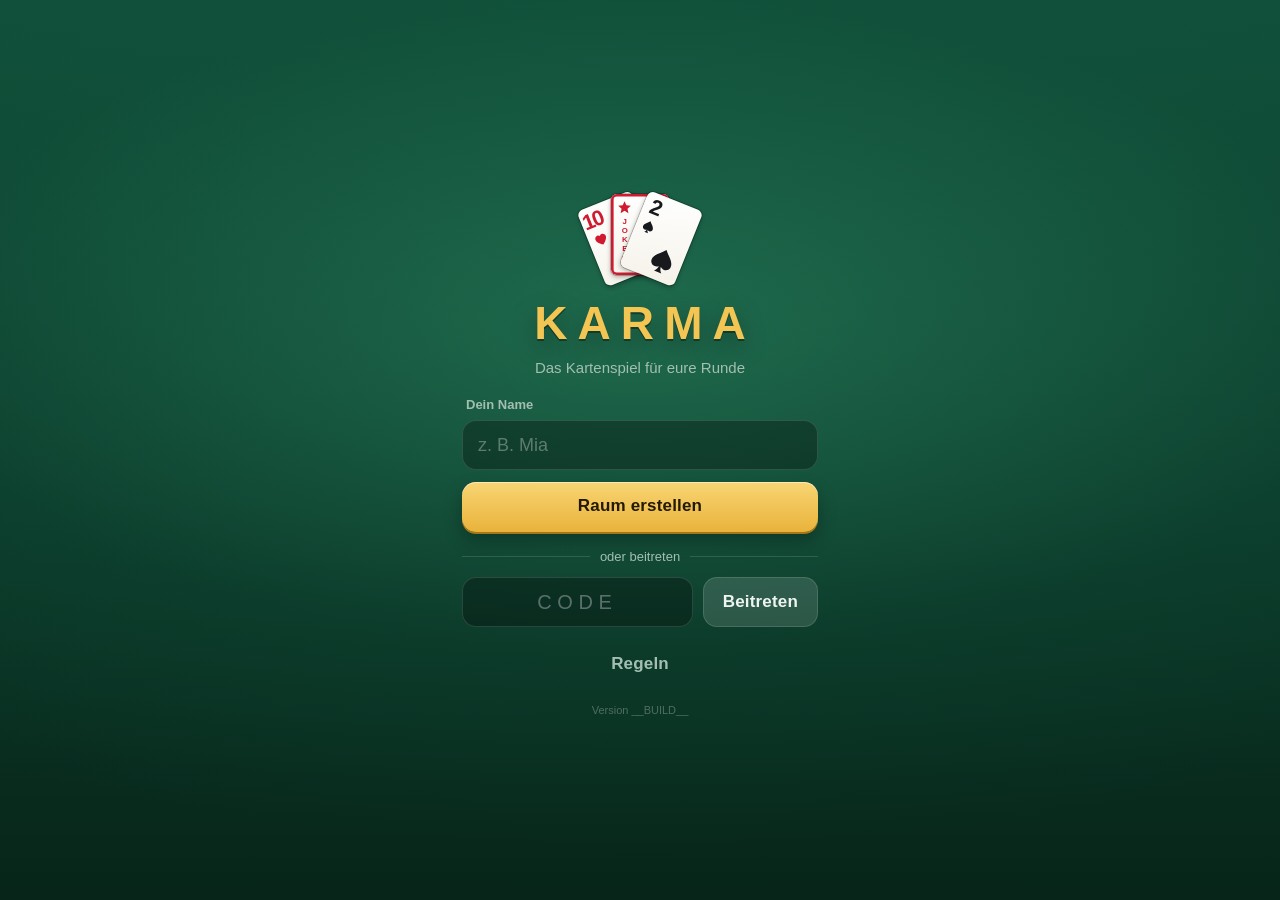
==== src/index.html @ 0ec614b5 "Teil 2: Gefängnis-Designs, flüssigere Animationen, Töne - Vier Designs: Normal, Stahl, Patio, Nacht." ====
<!doctype html>
<html lang="de">
<head>
<meta charset="utf-8">
<meta name="viewport" content="width=device-width, initial-scale=1, maximum-scale=1, user-scalable=no, viewport-fit=cover">
<meta name="apple-mobile-web-app-capable" content="yes">
<meta name="mobile-web-app-capable" content="yes">
<meta name="apple-mobile-web-app-status-bar-style" content="black-translucent">
<meta name="apple-mobile-web-app-title" content="Karma">
<meta name="theme-color" content="#0a2c20">
<meta name="format-detection" content="telephone=no">
<meta name="robots" content="noindex, nofollow">
<title>Karma</title>
<link rel="icon" href="data:image/svg+xml,%3Csvg xmlns='http://www.w3.org/2000/svg' viewBox='0 0 64 64'%3E%3Crect width='64' height='64' rx='14' fill='%23114a35'/%3E%3Ctext x='32' y='45' font-size='38' text-anchor='middle' fill='%23f3c552' font-family='sans-serif' font-weight='700'%3EK%3C/text%3E%3C/svg%3E">
<link rel="stylesheet" href="style.css">
</head>
<body data-screen="start">

<svg class="sprite" aria-hidden="true" focusable="false">
  <symbol id="s-H" viewBox="0 0 24 24"><path fill="currentColor" d="M12 21.2S3.2 15.6 3.2 9.7c0-3.1 2.4-5.4 5.1-5.4 1.6 0 2.9.8 3.7 2.1.8-1.3 2.1-2.1 3.7-2.1 2.7 0 5.1 2.3 5.1 5.4 0 5.9-8.8 11.5-8.8 11.5z"/></symbol>
  <symbol id="s-D" viewBox="0 0 24 24"><path fill="currentColor" d="M12 2.2 19.6 12 12 21.8 4.4 12z"/></symbol>
  <symbol id="s-S" viewBox="0 0 24 24"><path fill="currentColor" d="M12 2.4c2.7 3.7 8.2 6.7 8.2 11.3 0 2.5-1.9 4.2-4.2 4.2-1.3 0-2.4-.5-3.2-1.4.2 2 .9 3.6 2.3 4.9H8.9c1.4-1.3 2.1-2.9 2.3-4.9-.8.9-1.9 1.4-3.2 1.4-2.3 0-4.2-1.7-4.2-4.2C3.8 9.1 9.3 6.1 12 2.4z"/></symbol>
  <symbol id="s-C" viewBox="0 0 24 24"><g fill="currentColor"><circle cx="12" cy="7" r="4.3"/><circle cx="6.7" cy="13.7" r="4.3"/><circle cx="17.3" cy="13.7" r="4.3"/><path d="M12 10.5c.1 5-.6 8.3-3 10.9h6c-2.4-2.6-3.1-5.9-3-10.9z"/></g></symbol>
  <symbol id="s-J" viewBox="0 0 24 24"><path fill="currentColor" d="M12 1.8l2.9 6.6 7.2.7-5.4 4.8 1.6 7L12 17.2l-6.3 3.7 1.6-7-5.4-4.8 7.2-.7z"/></symbol>
  <!-- Karten-Design „Stift“: mit dem Kugelschreiber gezeichnet (Umriss und Schraffur) -->
  <clipPath id="pc-H"><path d="M12.2 20.8C8.6 17.9 3.4 14.2 3.3 9.4C3.3 6.5 5.5 4.3 8.1 4.5C9.9 4.6 11.2 5.6 12.1 7.2C12.9 5.5 14.3 4.5 16.2 4.6C18.9 4.8 20.8 7.1 20.6 9.9C20.2 14.6 15.3 18.2 12.2 20.8Z"/></clipPath>
  <symbol id="p-H" viewBox="0 0 24 24"><g fill="none" stroke="currentColor" stroke-linecap="round" stroke-linejoin="round"><g clip-path="url(#pc-H)" stroke-width="1"><path d="M0 3L3 0M0 6L6 0M0 9L9 0M0 12L12 0M0 15L15 0M0 18L18 0M0 21L21 0M0 24L24 0M0 27L27 0M0 30L30 0M0 33L33 0M0 36L36 0M0 39L39 0M0 42L42 0M0 45L45 0"/></g><path stroke-width="1.7" d="M12.2 20.8C8.6 17.9 3.4 14.2 3.3 9.4C3.3 6.5 5.5 4.3 8.1 4.5C9.9 4.6 11.2 5.6 12.1 7.2C12.9 5.5 14.3 4.5 16.2 4.6C18.9 4.8 20.8 7.1 20.6 9.9C20.2 14.6 15.3 18.2 12.2 20.8Z"/></g></symbol>
  <clipPath id="pc-D"><path d="M12.2 2.6L19.5 11.8L11.9 21.6L4.6 12.2Z"/></clipPath>
  <symbol id="p-D" viewBox="0 0 24 24"><g fill="none" stroke="currentColor" stroke-linecap="round" stroke-linejoin="round"><g clip-path="url(#pc-D)" stroke-width="1"><path d="M0 3L3 0M0 6L6 0M0 9L9 0M0 12L12 0M0 15L15 0M0 18L18 0M0 21L21 0M0 24L24 0M0 27L27 0M0 30L30 0M0 33L33 0M0 36L36 0M0 39L39 0M0 42L42 0M0 45L45 0"/></g><path stroke-width="1.7" d="M12.2 2.6L19.5 11.8L11.9 21.6L4.6 12.2Z"/></g></symbol>
  <clipPath id="pc-S"><path d="M12 2.8C9.6 6.6 4 9 4 13.6C4 16 5.8 17.7 8 17.6C9.5 17.5 10.6 16.8 11.4 15.6C11.3 17.9 10.6 19.8 9.2 21.3H15C13.5 19.9 12.8 18 12.7 15.7C13.5 16.9 14.7 17.6 16.2 17.6C18.4 17.6 20.1 15.9 20 13.5C19.9 9 14.5 6.5 12 2.8Z"/></clipPath>
  <symbol id="p-S" viewBox="0 0 24 24"><g fill="none" stroke="currentColor" stroke-linecap="round" stroke-linejoin="round"><g clip-path="url(#pc-S)" stroke-width="1.5"><path d="M0 3L3 0M0 6L6 0M0 9L9 0M0 12L12 0M0 15L15 0M0 18L18 0M0 21L21 0M0 24L24 0M0 27L27 0M0 30L30 0M0 33L33 0M0 36L36 0M0 39L39 0M0 42L42 0M0 45L45 0"/><path d="M-21 0L3 24M-18 0L6 24M-15 0L9 24M-12 0L12 24M-9 0L15 24M-6 0L18 24M-3 0L21 24M0 0L24 24M3 0L27 24M6 0L30 24M9 0L33 24M12 0L36 24M15 0L39 24M18 0L42 24M21 0L45 24"/></g><path stroke-width="1.7" d="M12 2.8C9.6 6.6 4 9 4 13.6C4 16 5.8 17.7 8 17.6C9.5 17.5 10.6 16.8 11.4 15.6C11.3 17.9 10.6 19.8 9.2 21.3H15C13.5 19.9 12.8 18 12.7 15.7C13.5 16.9 14.7 17.6 16.2 17.6C18.4 17.6 20.1 15.9 20 13.5C19.9 9 14.5 6.5 12 2.8Z"/></g></symbol>
  <clipPath id="pc-C"><path d="M12 3.1a4.1 4.1 0 1 0 .1 0ZM6.9 9.7a4.1 4.1 0 1 0 .1 0ZM17.2 9.8a4.1 4.1 0 1 0 .1 0ZM11.5 12.5C11.6 16.4 10.9 19.3 9.2 21.4H15C13.2 19.2 12.5 16.5 12.6 12.5Z"/></clipPath>
  <symbol id="p-C" viewBox="0 0 24 24"><g fill="none" stroke="currentColor" stroke-linecap="round" stroke-linejoin="round"><g clip-path="url(#pc-C)" stroke-width="1.5"><path d="M0 3L3 0M0 6L6 0M0 9L9 0M0 12L12 0M0 15L15 0M0 18L18 0M0 21L21 0M0 24L24 0M0 27L27 0M0 30L30 0M0 33L33 0M0 36L36 0M0 39L39 0M0 42L42 0M0 45L45 0"/><path d="M-21 0L3 24M-18 0L6 24M-15 0L9 24M-12 0L12 24M-9 0L15 24M-6 0L18 24M-3 0L21 24M0 0L24 24M3 0L27 24M6 0L30 24M9 0L33 24M12 0L36 24M15 0L39 24M18 0L42 24M21 0L45 24"/></g><path stroke-width="1.7" d="M12 3.1a4.1 4.1 0 1 0 .1 0ZM6.9 9.7a4.1 4.1 0 1 0 .1 0ZM17.2 9.8a4.1 4.1 0 1 0 .1 0ZM11.5 12.5C11.6 16.4 10.9 19.3 9.2 21.4H15C13.2 19.2 12.5 16.5 12.6 12.5Z"/></g></symbol>
  <clipPath id="pc-J"><path d="M12 1.8l2.9 6.6 7.2.7-5.4 4.8 1.6 7L12 17.2l-6.3 3.7 1.6-7-5.4-4.8 7.2-.7z"/></clipPath>
  <symbol id="p-J" viewBox="0 0 24 24"><g fill="none" stroke="currentColor" stroke-linecap="round" stroke-linejoin="round"><g clip-path="url(#pc-J)" stroke-width="1.5"><path d="M0 3L3 0M0 6L6 0M0 9L9 0M0 12L12 0M0 15L15 0M0 18L18 0M0 21L21 0M0 24L24 0M0 27L27 0M0 30L30 0M0 33L33 0M0 36L36 0M0 39L39 0M0 42L42 0M0 45L45 0"/><path d="M-21 0L3 24M-18 0L6 24M-15 0L9 24M-12 0L12 24M-9 0L15 24M-6 0L18 24M-3 0L21 24M0 0L24 24M3 0L27 24M6 0L30 24M9 0L33 24M12 0L36 24M15 0L39 24M18 0L42 24M21 0L45 24"/></g><path stroke-width="1.7" d="M12 1.8l2.9 6.6 7.2.7-5.4 4.8 1.6 7L12 17.2l-6.3 3.7 1.6-7-5.4-4.8 7.2-.7z"/></g></symbol>
  <symbol id="i-menu" viewBox="0 0 24 24"><path fill="none" stroke="currentColor" stroke-width="2.2" stroke-linecap="round" d="M4 7h16M4 12h16M4 17h16"/></symbol>
  <symbol id="i-x" viewBox="0 0 24 24"><path fill="none" stroke="currentColor" stroke-width="2.2" stroke-linecap="round" d="M6 6l12 12M18 6L6 18"/></symbol>
  <symbol id="i-flag" viewBox="0 0 24 24"><path fill="none" stroke="currentColor" stroke-width="2" stroke-linecap="round" stroke-linejoin="round" d="M6 21V4M6 5h11.5l-2.6 4 2.6 4H6"/></symbol>
  <symbol id="i-check" viewBox="0 0 24 24"><path fill="none" stroke="currentColor" stroke-width="2.6" stroke-linecap="round" stroke-linejoin="round" d="M5 12.5l4.5 4.5L19 7.5"/></symbol>
</svg>

<div id="app">

  <!-- ===== Start ===== -->
  <section id="start" class="screen scrolly">
    <div class="start-inner">
      <div class="logo-fan" id="logoFan" aria-hidden="true"></div>
      <h1 class="logo">KARMA</h1>
      <p class="tagline">Das Kartenspiel für eure Runde</p>
      <p class="origin">Erfunden hinter Gittern. Gespielt mit dem, was da war.</p>

      <label class="field">
        <span>Dein Name</span>
        <input id="inName" type="text" maxlength="14" autocomplete="off" autocapitalize="words" autocorrect="off" spellcheck="false" enterkeyhint="done" placeholder="z. B. Mia">
      </label>

      <div id="startErr" class="alert" hidden></div>

      <button id="btnResume" class="btn" hidden>Letztes Spiel fortsetzen</button>
      <button id="btnCreate" class="btn">Raum erstellen</button>

      <div class="or"><span>oder beitreten</span></div>

      <div class="join-row">
        <input id="inCode" class="code-in" type="text" autocomplete="off" autocapitalize="characters" autocorrect="off" spellcheck="false" enterkeyhint="go" placeholder="CODE" aria-label="Raumcode">
        <button id="btnJoin" class="btn sec">Beitreten</button>
      </div>

      <button id="btnRules" class="btn ghost" data-act="rules">Regeln</button>
      <div class="build">Version __BUILD__</div>
    </div>
  </section>

  <!-- ===== Verbinden / Fehler ===== -->
  <section id="connect" class="screen">
    <div class="con-box">
      <div id="conSpin" class="spinner" aria-hidden="true"></div>
      <h2 id="conTitle">Verbinde …</h2>
      <p id="conMsg"></p>
      <button id="btnConBack" class="btn sec">Zur Startseite</button>
    </div>
  </section>

  <!-- ===== Lobby ===== -->
  <section id="lobby" class="screen">
    <header class="topbar">
      <button class="icon-btn" data-act="menu" aria-label="Menü"><svg viewBox="0 0 24 24"><use href="#i-menu"/></svg></button>
      <div class="tb-title">Lobby</div>
      <span class="tb-side"></span>
    </header>
    <div class="lobby-body scrolly">
      <div class="code-card">
        <div id="codeLabel" class="code-label">Raumcode</div>
        <div id="lobbyCode" class="code-big">–</div>
        <button id="btnShare" class="btn sec small" data-act="share">Link teilen</button>
      </div>
      <p id="lobbyHint" class="hint"></p>
      <div id="lobbyList" class="plist"></div>
      <button id="btnAddBot" class="btn sec host-only">Bot hinzufügen</button>
    </div>
    <footer class="foot">
      <button id="btnStart" class="btn host-only">Spiel starten</button>
      <div id="lobbyWait" class="wait guest-only">Warte auf den Host …</div>
    </footer>
  </section>

  <!-- ===== Tauschphase ===== -->
  <section id="swap" class="screen">
    <header class="topbar">
      <button class="icon-btn" data-act="menu" aria-label="Menü"><svg viewBox="0 0 24 24"><use href="#i-menu"/></svg></button>
      <div class="tb-title">Karten tauschen</div>
      <span class="tb-side"></span>
    </header>
    <div class="swap-body">
      <p id="swHint" class="hint"></p>
      <div class="sw-label">Deine offenen Karten</div>
      <div id="swUp" class="sw-row"></div>
      <div class="sw-label">Deine Handkarten</div>
      <div id="swHand" class="sw-row"></div>
      <div id="swReady" class="chips"></div>
      <div id="swStart" class="sw-start"></div>
      <div id="swClock" class="sw-clock" aria-live="off"></div>
    </div>
    <footer class="foot row">
      <button id="btnUndo" class="btn sec">Rückgängig</button>
      <button id="btnReady" class="btn">Bereit</button>
    </footer>
  </section>

  <!-- ===== Spiel ===== -->
  <section id="game" class="screen">
    <header class="topbar g-top">
      <button class="icon-btn" data-act="menu" aria-label="Menü"><svg viewBox="0 0 24 24"><use href="#i-menu"/></svg></button>
      <div id="turn" class="tbar"><span id="turnText" aria-live="polite"></span><b id="turnSec" class="tsec" aria-hidden="true" hidden></b><i id="turnBar" class="tfill" hidden></i></div>
      <span id="gCode" class="tb-side"></span>
    </header>

    <div id="table" class="table">
      <div id="oppTop" class="opp-top"></div>
      <div id="mid" class="mid">
        <div id="oppL" class="opp-side l"></div>
        <div id="center" class="center">
          <svg id="ring" class="ring" viewBox="0 0 100 110" aria-hidden="true">
            <ellipse cx="50" cy="55" rx="45" ry="50" fill="none" stroke="currentColor" stroke-width="1.4" stroke-dasharray="2.5 5"/>
            <path fill="currentColor" d="M45 -1 56 5 45 11z"/>
            <path fill="currentColor" d="M55 99 44 105 55 111z"/>
          </svg>
          <div id="stock" class="stock empty" role="img" aria-label="Nachziehstapel">
            <span id="stockCards" class="stock-cards"></span>
            <span id="stockCount" class="stock-count"></span>
          </div>
          <button id="pileTap" class="pile-tap" aria-label="Ablagestapel">
            <span id="burnGlow" class="burn-glow" aria-hidden="true"></span>
            <span id="pile" class="pile"></span>
            <span id="pileCount" class="pile-count"></span>
          </button>
        </div>
        <div id="oppR" class="opp-side r"></div>
      </div>
      <div class="req-row">
        <div id="req" class="chip"></div>
        <div id="tinfo" class="tinfo"></div>
      </div>
      <div id="gToast" class="g-toast" aria-live="polite"></div>
      <div id="won" class="won">
        <div class="won-box" role="status">
          <svg class="won-star" viewBox="0 0 24 24" aria-hidden="true"><use href="#s-J"/></svg>
          <h2 id="wonTitle"></h2>
          <p id="wonText"></p>
          <div class="won-btns">
            <button id="btnWonRematch" class="btn sec small host-only">Neue Runde</button>
            <button id="btnWonClose" class="btn small">Weiter</button>
          </div>
        </div>
      </div>
    </div>

    <div id="mine" class="mine">
      <button id="btnGiveUp" class="give-up" hidden><svg viewBox="0 0 24 24" aria-hidden="true"><use href="#i-flag"/></svg><span>Aufgeben</span></button>
      <div id="myTable" class="my-table"></div>
      <div class="hand-wrap">
        <div id="handInfo" class="hand-info" hidden></div>
        <div id="handScroll" class="hand-scroll scrollx"><div id="hand" class="hand"></div></div>
      </div>
      <div id="actions" class="actions">
        <div id="actHint" class="act-hint"></div>
        <button id="btnPickup" class="btn sec" hidden>Stapel aufnehmen</button>
        <button id="btnPlay" class="btn" hidden>Legen</button>
      </div>
      <div id="donePanel" class="done-panel">
        <div id="doneTitle" class="done-title"></div>
        <div id="doneText" class="done-text"></div>
        <button id="btnDoneRematch" class="btn small host-only">Neue Runde</button>
      </div>
    </div>
    <div id="cwProbe" class="cw-probe" aria-hidden="true"></div>

    <div id="over" class="over">
      <div class="over-box scrolly">
        <svg id="overStar" class="over-star" viewBox="0 0 24 24" aria-hidden="true"><use href="#s-J"/></svg>
        <h2 id="overTitle"></h2>
        <p id="overNote" class="over-note" hidden></p>
        <div id="overList" class="over-list"></div>
        <div class="over-btns host-only">
          <button id="btnRematch" class="btn">Neue Runde</button>
          <button id="btnToLobby" class="btn sec">Zur Lobby</button>
        </div>
        <div class="wait guest-only">Warte auf den Host …</div>
      </div>
    </div>
  </section>

  <div id="net" class="net-banner" role="status"></div>

  <!-- ===== Regeln ===== -->
  <div id="sheetRules" class="sheet-wrap" data-sheet>
    <div class="sheet scrolly" role="dialog" aria-label="Regeln">
      <div class="sheet-head"><h2>Regeln</h2><button class="icon-btn" data-act="close" aria-label="Schließen"><svg viewBox="0 0 24 24"><use href="#i-x"/></svg></button></div>
      <div class="rules-text">
        <h3>Ziel</h3>
        <p>Werde als Erster alle deine Karten los: Handkarten, offene und verdeckte Karten. Die anderen spielen weiter um die Plätze 2, 3, 4 … Wer zuletzt noch Karten hat, hat verloren. Für 2 bis 6 Spieler, mit 52 Karten und 2 Jokern.</p>

        <h3>Vorbereitung</h3>
        <p>Jeder bekommt 9 Karten: <b>3 verdeckte</b>, darauf <b>3 offene</b> und <b>3 Handkarten</b>. Alle übrigen Karten bilden den Nachziehstapel.</p>
        <p>Vor dem Start darfst du <b>genau eine</b> Handkarte gegen eine deiner offenen Karten tauschen. Dafür ist <b>eine Minute</b> Zeit. Hast du „Bereit“ zu früh gedrückt, kommst du mit „Zurück“ noch einmal zum Tauschen – bis die Runde beginnt. Sind alle bereit, geht es nach drei Sekunden los; nach einer Minute beginnt die Runde auf jeden Fall. In der ersten Runde wird ausgelost, wer beginnt – danach beginnt immer der <b>Verlierer der letzten Runde</b>. Gespielt wird zunächst im Uhrzeigersinn.</p>
        <p class="rank-line"><span>Rangfolge</span>3 · 4 · 5 · 6 · 7 · 8 · 9 · 10 · Bube · Dame · König · Ass</p>
        <p><b>Sonderkarten</b> sind die 2, die 7, die 10 und die beiden Joker. Sie dürfen <b>immer</b> gelegt werden – auch auf Bube, Dame, König und Ass. Einzige Ausnahme: Auf einem Joker geht nichts (nur Rot auf Schwarz).</p>

        <h3>Dein Zug</h3>
        <p>Lege eine Karte, die <b>mindestens so hoch</b> ist wie die oberste Karte des Ablagestapels – oder eine Sonderkarte (2, 7, 10, Joker), die geht immer. Mehrere <b>Handkarten</b> desselben Werts darfst du zusammen legen oder einzeln, ganz wie du willst; zusammen gelegt ist das ein einziger Zug. Von den offenen Karten auf dem Tisch geht immer nur eine pro Zug.</p>

        <h3>Zeitlimit</h3>
        <p>Für jeden Zug hast du <b>50 Sekunden</b>. Die Zeit läuft oben neben „Du bist dran“. Ist sie um, wird für dich gespielt: die <b>niedrigste passende Karte</b>, Sonderkarten erst, wenn nichts anderes geht. Passt nichts, nimmst du den Stapel auf – und hast danach wieder 50 Sekunden zum Ausspielen. Bei verdeckten Karten wird eine zufällige aufgedeckt.</p>

        <h3>Nachziehen</h3>
        <p>Nach deinem Zug ziehst du nach, bis du wieder 3 Handkarten hast. Erst dann ist der Nächste dran. Ist der Nachziehstapel leer, wird nicht mehr gezogen: Spiele deine Hand herunter, danach kommen deine offenen und zuletzt deine verdeckten Karten an die Reihe.</p>

        <h3>Aufnehmen</h3>
        <p>Kannst du keine erlaubte Karte legen, <b>musst</b> du den <b>ganzen Ablagestapel</b> auf die Hand nehmen. Hast du danach weniger als 3 Handkarten, ziehst du auf 3 auf.</p>
        <p>Du <b>darfst</b> den Stapel auch <b>freiwillig</b> aufnehmen, obwohl du legen könntest – ein taktischer Zug, etwa um gute Karten aufzusparen. Das geht in jedem Zug, solange Karten im Ablagestapel liegen. Der Knopf „Stapel aufnehmen“ steht dann klein links unten, und die App fragt kurz nach.</p>
        <p>Nach dem Aufnehmen spielst du <b>sofort selbst</b> eine Karte aus der Hand. Der Stapel ist leer, du wählst also frei. Dann geht es normal mit dem Nächsten weiter.</p>

        <h3>Sonderkarten</h3>
        <ul class="special">
          <li><b>2</b><span><i>Freie Karte</i> – darf immer gelegt werden. Auf eine 2 passt danach jede Karte.</span></li>
          <li><b>3</b><span><i>Richtungswechsel</i> – die Spielrichtung dreht sich sofort. Bei genau 2 Spielern ist stattdessen der Leger direkt nochmal dran. Die 3 ist <b>keine</b> Sonderkarte, die immer geht: Sie hat ihren normalen Wert und ist die niedrigste Karte. Sie passt also nur auf eine 2, eine 3, den leeren Stapel oder nach einer 7. Auf eine 3 passt danach jede Karte.</span></li>
          <li><b>7</b><span><i>Niedriger spielen</i> – darf immer gelegt werden. Der Nächste muss dann <b>unter 7</b> bleiben (3, 4, 5, 6) oder eine Sonderkarte legen: eine 2, noch eine 7, eine 10 oder einen Joker. Gilt nur für den direkt nächsten Spieler und endet auch, wenn er aufnimmt.</span></li>
          <li><b>10</b><span><i>Stapel entfernen</i> – darf immer gelegt werden. Der ganze Ablagestapel samt 10 ist dauerhaft aus dem Spiel. Mehrere 10er entfernen ihn nur einmal. Der Nächste beginnt einfach mit einer eigenen, beliebigen Karte.</span></li>
          <li><b>Joker</b><span><i>Stapel aufzwingen</i> – darf immer gelegt werden. Der Nächste muss den ganzen Ablagestapel aufnehmen und spielt danach selbst aus. Der Joker wirkt <b>nur einmal</b>: Beim Aufnehmen ist er – wie die 10 – für diese Runde <b>aus dem Spiel</b>. Er kommt nicht mit auf die Hand und kann nicht noch einmal gelegt werden. Den <b>schwarzen</b> Joker kann man mit dem <b>roten</b> kontern: Dann nimmt der darauffolgende Spieler auf, und beide Joker sind weg. Umgekehrt geht das nicht, und auch eine 10 hebt einen Joker nicht auf. Die beiden Joker sind verschiedene Karten und werden nie zusammen gelegt.</span></li>
        </ul>

        <h3>Offene Karten</h3>
        <p>Du spielst sie erst, wenn du keine Handkarten mehr hast. Pro Zug darfst du <b>nur eine</b> offene Karte legen – auch wenn zwei oder drei gleiche daliegen. Die nächste kommt erst in deinem nächsten Zug dran.</p>
        <ul>
          <li>Passt keine und es liegen noch <b>zwei oder drei</b> offene Karten: Du nimmst nur den Ablagestapel auf, die offenen Karten bleiben liegen.</li>
          <li>Passt deine <b>letzte</b> offene Karte nicht: Du nimmst sie zusammen mit dem Ablagestapel auf die Hand.</li>
          <li>In beiden Fällen spielst du danach sofort eine Karte aus der Hand.</li>
        </ul>

        <h3>Verdeckte Karten</h3>
        <p>Sie sind dran, wenn Hand und offene Karten weg sind. Pro Zug deckst du <b>eine</b> Karte blind auf.</p>
        <ul>
          <li>Passt sie, ist dein Zug beendet.</li>
          <li>Passt sie nicht, nimmst du sie mit dem ganzen Ablagestapel auf die Hand und spielst sofort eine Karte aus der Hand. <b>Nur du</b> siehst, welche Karte es war – die anderen sehen sie nicht.</li>
        </ul>

        <h3>Spielende und Plätze</h3>
        <p>Wer seine letzte Karte ablegt, ist fertig und wird ab da übersprungen. Der Erste ist <b>Sieger</b> (Platz 1), der Nächste bekommt Platz 2, dann 3, 4, 5 …</p>
        <p>Die Runde endet, sobald nur noch einer Karten hat. Er ist der <b>Verlierer</b> – und macht in der nächsten Runde den ersten Zug.</p>

        <h3>Aufgeben</h3>
        <p>Sind nur noch <b>zwei Spieler</b> im Spiel, darf jeder der beiden jederzeit aufgeben – auch wenn er gerade nicht am Zug ist. Zum Beispiel, wenn du einen riesigen Stapel aufnehmen musstest und dein Gegner nur noch ein, zwei Karten hat. Wer aufgibt, ist der Verlierer; der andere bekommt den nächsten freien Platz. Den Knopf „Aufgeben“ findest du dann links neben deinen Tischkarten und im Menü.</p>

        <h3>So legt die App offene Punkte aus</h3>
        <p class="muted">Wo die Hausregeln nichts Genaues sagen, gilt hier:</p>
        <ul>
          <li><b>Auf einem Joker:</b> Es darf nichts darauf gelegt werden – auch keine 2, keine 7 und keine 10. Einzige Ausnahme ist der rote Joker auf dem schwarzen. Joker selbst gehen auf jede andere Karte und auf den leeren Stapel.</li>
          <li><b>Joker auf leerem Stapel:</b> Es gibt nichts aufzunehmen. Der Nächste räumt den Joker nur ab (er ist aus dem Spiel) und spielt dann frei aus – ohne Handkarten mit seinen offenen oder verdeckten Karten.</li>
          <li><b>Kontern ist freiwillig:</b> Wer den roten Joker hat, darf stattdessen aufnehmen.</li>
          <li><b>Freiwillig aufnehmen:</b> Geht auch, wenn du bei den offenen oder verdeckten Karten bist – also auch, statt eine verdeckte Karte aufzudecken. Gegen einen Joker gibt es keine Wahl: Da musst du aufnehmen (oder Schwarz mit Rot kontern).</li>
          <li><b>Einzige Ausnahme:</b> Bist du zu zweit nach deiner eigenen 3 sofort noch einmal dran, darfst du in diesem Zusatz-Zug nicht aufnehmen – sonst könnte man „3 legen, aufnehmen, 3 legen …“ endlos wiederholen, ohne dass der andere drankommt.</li>
          <li><b>Nach jedem Aufnehmen</b> (nichts passt, freiwillig, Joker, letzte offene Karte, verdeckte Karte passt nicht) bleibst du am Zug und spielst aus der Hand – auch mehrere gleiche Karten, Sonderkarten wirken dabei ganz normal. Musst du ohne Handkarte von den offenen Karten ausspielen, geht auch hier nur eine.</li>
          <li><b>Letzte offene Karte:</b> Sie kommt beim Aufnehmen mit auf die Hand, wenn sie nicht gepasst hätte – also auch, wenn ein Joker dich zum Aufnehmen zwingt (der Joker selbst ist trotzdem aus dem Spiel). Nimmst du freiwillig auf, obwohl sie gepasst hätte, bleibt sie liegen.</li>
          <li><b>3:</b> Mehrere 3er in einem Zug drehen die Richtung nur einmal; einzeln nacheinander gelegte 3er drehen sie jedes Mal. „Genau 2 Spieler“ heißt: Nur noch zwei haben Karten. Dann ist der Leger nochmal dran – außer die 3 war seine letzte Karte.</li>
          <li><b>Verdeckt gegen Joker:</b> Liegt der rote Joker oben, nimmst du direkt auf. Liegt der schwarze oben, darfst du aufnehmen oder aufdecken – ein aufgedeckter roter Joker kontert. Passt die aufgedeckte Karte nicht, nimmst du sie mit dem Stapel auf, und der Joker ist aus dem Spiel.</li>
          <li><b>Neue Runde:</b> Der Host kann eine neue Runde starten, sobald es einen Sieger gibt. Bricht er eine laufende Runde dafür ab, gibt es keinen Verlierer – dann wird wieder ausgelost, wer beginnt. Das gilt auch, wenn der Verlierer den Raum verlassen hat.</li>
          <li><b>Aufgeben:</b> Geht nur, solange genau zwei Spieler noch Karten haben. Bots geben nie auf.</li>
          <li><b>Sicherheitsnetz gegen Endlosschleifen:</b> Ganz selten kann sich eine Runde festfahren, etwa wenn zwei Spieler nur noch hohe Karten im Kreis aufnehmen und ausspielen. Entsteht exakt dieselbe Stellung zum dritten Mal, prüft die App, ob überhaupt noch ein Fortschritt möglich ist. Nur wenn nachweislich nicht, endet die Runde als „festgefahren“: Es gibt keinen Verlierer, wer noch Karten hat, teilt sich die übrigen Plätze, und die nächste Runde beginnt ein ausgeloster Spieler.</li>
        </ul>

        <h3>Bedienung</h3>
        <p>Karte antippen und „Legen“ drücken, den Ablagestapel antippen – oder die Karte einfach in die Tischmitte ziehen. Mehrere gleiche Handkarten nacheinander antippen, um sie zusammen zu legen. Neu gezogene Karten leuchten kurz blau auf.</p>
        <p>Im Menü gibt es den Schalter <b>Spielhilfe</b>. Ist er an, steht am Stapel, was gerade passt, und unpassende Karten sind abgedunkelt. Ist er aus, gibt es beides nicht – legen kannst du trotzdem nur, was erlaubt ist. Jeder stellt das für sich ein.</p>
        <p>Ebenfalls im Menü: <b>Töne</b> mit Lautstärke und Stumm-Schalter, auch das stellt jeder für sein Gerät ein. Das <b>Design</b> von Tisch und Karten wählt der Host, es gilt dann für alle im Raum.</p>
      </div>
    </div>
  </div>

  <!-- ===== Menü ===== -->
  <div id="sheetMenu" class="sheet-wrap" data-sheet>
    <div class="sheet scrolly" role="dialog" aria-label="Menü">
      <div class="sheet-head"><h2>Menü</h2><button class="icon-btn" data-act="close" aria-label="Schließen"><svg viewBox="0 0 24 24"><use href="#i-x"/></svg></button></div>
      <div class="menu-code"><span>Raum</span><b id="menuCode"></b><button class="btn sec small" data-act="share">Link teilen</button></div>
      <div id="menuList" class="plist compact"></div>
      <div class="menu-set">
        <div class="set-row host-only"><span>Tisch</span><div id="segTable" class="seg" role="group" aria-label="Tisch-Design für alle">
          <button data-table="normal">Normal</button><button data-table="stahl">Stahl</button><button data-table="patio">Patio</button><button data-table="nacht">Nacht</button>
        </div></div>
        <div class="set-row host-only"><span>Karten</span><div id="segCards" class="seg" role="group" aria-label="Karten-Design für alle">
          <button data-cards="normal">Normal</button><button data-cards="stift">Stift</button><button data-cards="filz">Filz</button><button data-cards="druck">Druck</button>
        </div></div>
        <p id="designNote" class="set-note"></p>
        <div class="set-row"><span>Töne</span><button id="btnMute" class="btn sec small" aria-pressed="true">Ton: an</button><input id="rngVol" class="vol" type="range" min="0" max="100" step="5" value="70" aria-label="Lautstärke"></div>
      </div>
      <div class="menu-btns">
        <p id="menuNote" class="muted menu-note" hidden></p>
        <button id="btnMenuRematch" class="btn" hidden>Neue Runde</button>
        <button class="btn sec" data-act="rules">Regeln</button>
        <button id="btnHelp" class="btn sec" aria-pressed="true">Spielhilfe: an</button>
        <button id="btnMenuGiveUp" class="btn sec" hidden>Aufgeben</button>
        <button id="btnMenuLobby" class="btn sec">Zurück zur Lobby</button>
        <button id="btnLeave" class="btn danger">Spiel verlassen</button>
      </div>
    </div>
  </div>

  <!-- ===== Link anzeigen ===== -->
  <div id="sheetLink" class="sheet-wrap" data-sheet>
    <div class="sheet" role="dialog" aria-label="Link">
      <div class="sheet-head"><h2>Einladungslink</h2><button class="icon-btn" data-act="close" aria-label="Schließen"><svg viewBox="0 0 24 24"><use href="#i-x"/></svg></button></div>
      <p class="muted">Schick diesen Link an deine Mitspieler:</p>
      <textarea id="linkOut" class="link-out" readonly rows="3"></textarea>
    </div>
  </div>

  <!-- ===== Rückfrage ===== -->
  <div id="confirm" class="sheet-wrap center-wrap">
    <div class="dialog" role="alertdialog" aria-labelledby="cfTitle">
      <h2 id="cfTitle"></h2>
      <p id="cfText"></p>
      <div class="dialog-btns">
        <button id="cfNo" class="btn sec">Abbrechen</button>
        <button id="cfYes" class="btn"></button>
      </div>
    </div>
  </div>

  <div id="fx" class="fx" aria-hidden="true"></div>
  <div id="toast" class="toast" role="status"></div>
</div>

<script src="engine.js"></script>
<script src="net.js"></script>
<script src="mqtt.js"></script>
<script src="app.js"></script>
</body>
</html>
---- src/style.css ----
/* Karma – Oberfläche. Nur System-Schriften, keine externen Dateien. */
:root {
  --vh: 1vh;
  --ink: #eef5f0;
  --mute: #a3bfb2;
  --gold: #f3c552;
  --gold-d: #d9a02a;
  --red: #cf1a30;
  --blk: #18191d;
  --panel: rgba(3, 20, 14, .42);
  --panel-2: #123c2d;
  --line: rgba(255, 255, 255, .13);
  --acc: 243, 197, 82;      /* Akzentfarbe als RGB-Tripel für rgba() */
  --on-acc: #241a02;        /* Schrift auf der Akzentfarbe */
  --dk: 4, 18, 13;          /* dunkler Grundton für Schilder und Schleier */
  --dim: rgba(6, 28, 20, .5);
  --bg0: #07231a;
  --sat: env(safe-area-inset-top, 0px);
  --sab: env(safe-area-inset-bottom, 0px);
  --sal: env(safe-area-inset-left, 0px);
  --sar: env(safe-area-inset-right, 0px);
  /* Kartengrößen: Hand, eigene Auslage, Ablagestapel, Gegner, Tauschphase, Nachziehstapel */
  --cw: clamp(46px, min(19vw, calc(var(--vh) * 10.5)), 84px);
  --tw: clamp(40px, min(16vw, calc(var(--vh) * 8.4)), 68px);
  --pw: clamp(46px, min(20vw, calc(var(--vh) * 10)), 80px);
  --mw: clamp(23px, min(8.2vw, calc(var(--vh) * 4.9)), 36px);
  --sw: clamp(60px, min(24vw, calc(var(--vh) * 13.5)), 112px);
  --dw: calc(var(--pw) * .56);
}
@supports (height: 100dvh) { :root { --vh: 1dvh; } }

* { box-sizing: border-box; -webkit-tap-highlight-color: transparent; }
html, body {
  margin: 0; padding: 0; width: 100%; height: 100%; overflow: hidden; overscroll-behavior: none;
  background: var(--bg0); color: var(--ink);
  font-family: -apple-system, BlinkMacSystemFont, "SF Pro Text", "Helvetica Neue", "Segoe UI", Roboto, Arial, sans-serif;
  font-size: 16px; line-height: 1.35;
  -webkit-text-size-adjust: 100%; text-size-adjust: 100%;
  -webkit-user-select: none; user-select: none; -webkit-touch-callout: none;
  touch-action: manipulation;
}
body { position: fixed; top: 0; left: 0; }
h1, h2, h3, p { margin: 0; }
button { font: inherit; color: inherit; -webkit-appearance: none; appearance: none; border: 0; background: none; padding: 0; margin: 0; touch-action: manipulation; cursor: pointer; }
input, textarea { font: inherit; -webkit-user-select: text; user-select: text; }
[hidden] { display: none !important; }
.sprite { position: absolute; width: 0; height: 0; overflow: hidden; }

#app {
  position: fixed; top: 0; left: 0; right: 0; bottom: 0; overflow: hidden;
  background:
    radial-gradient(120% 75% at 50% 36%, rgba(46, 140, 102, .55) 0%, rgba(20, 86, 62, .25) 48%, rgba(0, 0, 0, 0) 78%),
    linear-gradient(180deg, #10503a 0%, #0b3a2a 55%, #072519 100%);
}
@supports (height: 100dvh) { #app { bottom: auto; height: 100dvh; } }

.screen {
  position: absolute; top: 0; left: 0; right: 0; bottom: 0; display: none; flex-direction: column;
  padding: var(--sat) var(--sar) 0 var(--sal);
}
body[data-screen="start"] #start,
body[data-screen="connect"] #connect,
body[data-screen="lobby"] #lobby,
body[data-screen="swap"] #swap,
body[data-screen="game"] #game { display: flex; }
.scrolly { overflow-y: auto; -webkit-overflow-scrolling: touch; overscroll-behavior: contain; }

/* ---------- Knöpfe ---------- */
.btn {
  display: inline-flex; align-items: center; justify-content: center; text-align: center;
  min-height: 50px; padding: 0 20px; border-radius: var(--btn-r, 14px); font-weight: 700; font-size: 17px; letter-spacing: .01em;
  color: var(--btn-ink, #241a02); background: var(--btn-bg, linear-gradient(180deg, #f8d573 0%, #e9b33b 100%));
  box-shadow: var(--btn-sh, inset 0 1px 0 rgba(255, 255, 255, .5), 0 2px 0 #a57716, 0 8px 18px rgba(0, 0, 0, .28));
  transition: transform .08s, opacity .15s;
}
.btn:active { transform: translateY(2px); }
.btn.sec { color: var(--ink); background: var(--sec-bg, rgba(255, 255, 255, .13)); box-shadow: var(--sec-sh, inset 0 0 0 1px var(--line)); }
.btn.ghost { color: var(--mute); background: none; box-shadow: none; font-weight: 600; }
.btn.danger { color: #ffd9d9; background: rgba(207, 26, 48, .22); box-shadow: inset 0 0 0 1px rgba(255, 120, 130, .35); }
.btn.small { min-height: 44px; font-size: 15px; padding: 0 16px; border-radius: var(--btn-r, 12px); white-space: nowrap; }
.btn:disabled { opacity: .4; pointer-events: none; }
.icon-btn { width: 44px; height: 44px; flex: none; display: inline-flex; align-items: center; justify-content: center; border-radius: 12px; color: var(--ink); }
.icon-btn svg { width: 24px; height: 24px; }
.icon-btn:active { background: rgba(255, 255, 255, .1); }

/* ---------- Karten ---------- */
.card {
  --w: 56px;
  position: relative; display: block; flex: none; overflow: hidden;
  width: var(--w); height: calc(var(--w) * 1.4); border-radius: calc(var(--w) * .1);
  background: linear-gradient(165deg, #ffffff 0%, #f5f2e9 100%);
  --face-in: 0 0 0 0 rgba(0, 0, 0, 0); --card-out: 0 0 0 1px rgba(0, 0, 0, .22), 0 2px 5px rgba(0, 0, 0, .32);
  box-shadow: var(--face-in), var(--card-out);
  color: var(--blk); font-weight: 700; line-height: 1;
}
.card * { pointer-events: none; }
.card.red { color: var(--red); }
.card .ci { position: absolute; left: calc(var(--w) * .06); top: calc(var(--w) * .07); min-width: calc(var(--w) * .3); display: flex; flex-direction: column; align-items: center; }
.card .rk { font-size: calc(var(--w) * .37); letter-spacing: -.04em; font-variant-numeric: lining-nums; }
.card .rk.ten { letter-spacing: -.1em; margin-left: calc(var(--w) * -.03); }
.card .ci svg { width: calc(var(--w) * .26); height: calc(var(--w) * .26); margin-top: calc(var(--w) * .03); }
.card .big { position: absolute; right: calc(var(--w) * .09); bottom: calc(var(--w) * .09); width: calc(var(--w) * .52); height: calc(var(--w) * .52); }
.card .big svg { width: 100%; height: 100%; display: block; }
.card.jk { --face-in: inset 0 0 0 calc(var(--w) * .045) currentColor; }
.card.jk .ci { left: calc(var(--w) * .1); top: calc(var(--w) * .1); min-width: 0; }
.card.jk .ci svg { width: calc(var(--w) * .26); height: calc(var(--w) * .26); margin: 0; }
.card.jk .jt { font-size: calc(var(--w) * .135); letter-spacing: .02em; margin-top: calc(var(--w) * .04); writing-mode: vertical-rl; text-orientation: upright; }
.card.jk .big { right: calc(var(--w) * .1); bottom: calc(var(--w) * .12); width: calc(var(--w) * .5); height: calc(var(--w) * .5); }

.card.mini .big { display: none; }
.card.mini .ci { left: 0; top: 0; width: 100%; height: 100%; justify-content: center; }
.card.mini .rk { font-size: calc(var(--w) * .54); }
.card.mini .ci svg { width: calc(var(--w) * .46); height: calc(var(--w) * .46); margin-top: calc(var(--w) * .04); }
.card.mini.jk .jt { display: none; }
.card.mini.jk .ci svg { width: calc(var(--w) * .7); height: calc(var(--w) * .7); }

.card.back {
  background:
    repeating-linear-gradient(45deg, rgba(255, 255, 255, .1) 0 1.5px, rgba(255, 255, 255, 0) 1.5px 6px),
    repeating-linear-gradient(-45deg, rgba(255, 255, 255, .1) 0 1.5px, rgba(255, 255, 255, 0) 1.5px 6px),
    linear-gradient(160deg, #2c4a8c 0%, #182a5a 100%);
  --face-in: inset 0 0 0 calc(var(--w) * .055) #f1eee4; --card-out: 0 0 0 1px rgba(0, 0, 0, .25), 0 2px 5px rgba(0, 0, 0, .32);
}

/* ---------- Start ---------- */
#start { align-items: center; }
.start-inner { width: 100%; max-width: 400px; margin: auto; padding: 20px 22px calc(18px + var(--sab)); display: flex; flex-direction: column; gap: 12px; }
.logo-fan { position: relative; height: 92px; margin: 4px auto 0; width: 150px; }
.logo-fan .card { --w: 58px; position: absolute; left: 46px; top: 6px; transform-origin: 50% 120%; }
.logo-fan .card:nth-child(1) { transform: rotate(-22deg); }
.logo-fan .card:nth-child(2) { transform: rotate(0deg); }
.logo-fan .card:nth-child(3) { transform: rotate(22deg); }
.logo { text-align: center; font-size: 46px; font-weight: 800; letter-spacing: .22em; margin-right: -.22em; color: var(--gold); text-shadow: 0 2px 0 rgba(0, 0, 0, .35), 0 8px 24px rgba(0, 0, 0, .35); }
.tagline { text-align: center; color: var(--mute); font-size: 15px; margin-top: -8px; margin-bottom: 6px; }
.field { display: flex; flex-direction: column; gap: 6px; }
.field span { font-size: 13px; font-weight: 600; color: var(--mute); padding-left: 4px; }
input[type="text"] {
  width: 100%; min-height: 50px; border-radius: 14px; border: 0; outline: 0; padding: 0 16px; font-size: 18px; font-weight: 600;
  color: var(--ink); background: rgba(0, 0, 0, .3); box-shadow: inset 0 0 0 1px var(--line);
}
input[type="text"]::placeholder { color: rgba(255, 255, 255, .32); font-weight: 500; }
input[type="text"]:focus { box-shadow: inset 0 0 0 2px var(--gold); }
.or { display: flex; align-items: center; gap: 10px; color: var(--mute); font-size: 13px; margin: 4px 0 0; }
.or::before, .or::after { content: ""; flex: 1; height: 1px; background: var(--line); }
.join-row { display: flex; gap: 10px; }
.join-row .code-in { flex: 1; min-width: 0; text-align: center; letter-spacing: .28em; text-transform: uppercase; font-size: 20px; font-weight: 700; padding: 0 8px; }
.join-row .code-in::placeholder { letter-spacing: .28em; }
.join-row .btn { flex: none; }
.alert { padding: 10px 14px; border-radius: 12px; background: rgba(207, 26, 48, .22); box-shadow: inset 0 0 0 1px rgba(255, 120, 130, .35); color: #ffe1e1; font-size: 14px; }
.build { text-align: center; color: rgba(255, 255, 255, .28); font-size: 11px; margin-top: 2px; }
.shake { animation: shake .36s; }
@keyframes shake { 20% { transform: translateX(-6px); } 40% { transform: translateX(6px); } 60% { transform: translateX(-4px); } 80% { transform: translateX(3px); } }

/* ---------- Verbinden ---------- */
#connect { align-items: center; justify-content: center; }
.con-box { max-width: 340px; padding: 24px; text-align: center; display: flex; flex-direction: column; align-items: center; gap: 14px; }
.con-box h2 { font-size: 22px; }
.con-box p { color: var(--mute); font-size: 15px; min-height: 1.35em; }
.spinner { width: 38px; height: 38px; border-radius: 50%; border: 3px solid rgba(255, 255, 255, .16); border-top-color: var(--gold); animation: spin .9s linear infinite; }
.spinner.off { display: none; }
@keyframes spin { to { transform: rotate(360deg); } }

/* ---------- Kopfzeile ---------- */
.topbar { flex: none; height: 46px; display: flex; align-items: center; gap: 6px; padding: 0 6px; }
.tb-title { flex: 1; text-align: center; font-weight: 700; font-size: 17px; }
.tb-side { width: 44px; flex: none; text-align: right; font-size: 11px; font-weight: 700; letter-spacing: .08em; color: rgba(255, 255, 255, .4); padding-right: 4px; }

/* ---------- Lobby ---------- */
.lobby-body { flex: 1; min-height: 0; padding: 4px 16px 12px; display: flex; flex-direction: column; gap: 12px; width: 100%; max-width: 520px; margin: 0 auto; }
.lobby-body > * { flex: none; }
.code-card { background: var(--panel); border-radius: 18px; padding: 12px 16px 14px; text-align: center; display: flex; flex-direction: column; align-items: center; gap: 4px; }
.code-label { font-size: 12px; font-weight: 600; color: var(--mute); text-transform: uppercase; letter-spacing: .12em; }
.code-big { font-size: clamp(38px, 13vw, 54px); font-weight: 800; letter-spacing: .18em; margin-right: -.18em; color: var(--gold); line-height: 1.1; -webkit-user-select: text; user-select: text; }
.code-card .btn { margin-top: 6px; }
.hint { color: var(--mute); font-size: 14px; text-align: center; }
.plist { display: flex; flex-direction: column; gap: 6px; }
.prow { display: flex; align-items: center; gap: 10px; min-height: 52px; padding: 6px 6px 6px 14px; border-radius: 14px; background: var(--panel); text-align: left; width: 100%; }
.prow-main { flex: 1; min-width: 0; min-height: 40px; display: flex; align-items: center; gap: 10px; text-align: left; }
.prow .dot { width: 10px; height: 10px; border-radius: 50%; background: #58d68d; flex: none; box-shadow: 0 0 0 3px rgba(88, 214, 141, .18); }
.prow.off .dot { background: #7c8a84; box-shadow: none; }
.prow .pmain { flex: 1; min-width: 0; display: flex; flex-direction: column; gap: 2px; }
.prow .pname { display: flex; align-items: center; gap: 6px; font-weight: 700; font-size: 16px; min-width: 0; }
.prow .pname > span:first-child { overflow: hidden; text-overflow: ellipsis; white-space: nowrap; }
.prow .psub { font-size: 12px; color: var(--gold); font-weight: 600; }
.prow .psub.grey { color: var(--mute); }
.prow.gone .pname > span:first-child { text-decoration: line-through; opacity: .65; }
.badge { flex: none; font-size: 11px; font-weight: 700; padding: 2px 7px; border-radius: 999px; background: rgba(255, 255, 255, .14); color: var(--ink); }
.badge.gold { background: rgba(var(--acc), .22); color: var(--gold); }
.badge.red { background: rgba(207, 26, 48, .3); color: #ffc9c9; }
.prow .icon-btn { color: var(--mute); }
.prow .icon-btn svg { width: 20px; height: 20px; }
.prow .btn.small { min-height: 40px; font-size: 13px; padding: 0 12px; }
.plist.compact .prow { min-height: 42px; padding: 2px 6px 2px 12px; background: rgba(0, 0, 0, .2); }
.plist.compact .prow-main { min-height: 36px; }
body:not(.is-host) .host-only { display: none !important; }
body.is-host .guest-only { display: none !important; }

.foot { flex: none; padding: 10px 16px calc(12px + var(--sab)); display: flex; flex-direction: column; gap: 8px; width: 100%; max-width: 520px; margin: 0 auto; }
.foot.row { flex-direction: row; }
.foot.row .btn { flex: 1; }
.wait { text-align: center; color: var(--mute); font-size: 15px; min-height: 50px; display: flex; align-items: center; justify-content: center; }

/* ---------- Tauschphase ---------- */
.swap-body { flex: 1; min-height: 0; display: flex; flex-direction: column; align-items: center; justify-content: center; gap: calc(var(--vh) * 1.4); padding: 0 12px; }
.swap-body .hint { min-height: 2.7em; max-width: 330px; display: flex; align-items: center; justify-content: center; color: var(--ink); font-size: 15px; }
.sw-label { font-size: 12px; font-weight: 600; color: var(--mute); text-transform: uppercase; letter-spacing: .1em; margin-bottom: calc(var(--vh) * -0.6); }
.sw-row { display: flex; gap: calc(var(--sw) * .14); justify-content: center; min-height: calc(var(--sw) * 1.4); }
.sw-row .card { --w: var(--sw); touch-action: none; transition: transform .14s, box-shadow .14s, opacity .1s; cursor: pointer; }
.sw-row .card.sel { transform: translateY(-8%); box-shadow: var(--face-in), 0 0 0 3px var(--gold), 0 10px 20px rgba(0, 0, 0, .4); }
.sw-row .card.swapped { box-shadow: var(--face-in), 0 0 0 3px rgba(var(--acc), .75), 0 2px 5px rgba(0, 0, 0, .32); }
.sw-row .card.drop { box-shadow: var(--face-in), 0 0 0 4px var(--gold), 0 0 22px rgba(var(--acc), .7); transform: scale(1.05); }
.sw-row.locked .card { cursor: default; }
.chips { display: flex; flex-wrap: wrap; justify-content: center; gap: 6px; margin-top: 4px; }
.pchip { display: inline-flex; align-items: center; gap: 5px; font-size: 13px; font-weight: 600; padding: 4px 10px; border-radius: 999px; background: var(--panel); color: var(--mute); max-width: 46vw; }
.pchip span { overflow: hidden; text-overflow: ellipsis; white-space: nowrap; }
.pchip svg { width: 14px; height: 14px; flex: none; }
.pchip i { width: 14px; text-align: center; font-style: normal; flex: none; }
.pchip.ok { color: #0d2a1e; background: #7fdca4; }
.sw-start { font-size: 13px; color: var(--mute); text-align: center; min-height: 18px; }
.sw-clock { font-size: 15px; font-weight: 700; color: var(--ink); text-align: center; min-height: 20px; font-variant-numeric: tabular-nums; }
.sw-clock.low { color: #ff8b7e; }
.sw-clock.go { color: var(--gold); }

/* ---------- Spieltisch ---------- */
.g-top { height: 44px; }
.tbar { flex: 1; min-width: 0; height: 34px; display: flex; align-items: center; justify-content: center; border-radius: var(--pill-r, 999px); padding: 0 14px; font-weight: 700; font-size: 16px; background: var(--panel); color: var(--ink); overflow: hidden; white-space: nowrap; text-overflow: ellipsis; transition: background .2s, color .2s; }
.tbar { position: relative; }
.tbar #turnText { overflow: hidden; text-overflow: ellipsis; min-width: 0; }
.tsec { flex: none; margin-left: 8px; min-width: 2ch; text-align: right; font-variant-numeric: tabular-nums; opacity: .75; }
.tfill { position: absolute; left: 0; right: 0; bottom: 0; height: 3px; background: currentColor; opacity: .5; transform-origin: 0 50%; transition: transform .25s linear; }
.tbar.low .tsec { opacity: 1; color: #ff8b7e; }
.tbar.low .tfill { opacity: 1; background: #ff5a4d; }
.tbar.me.low .tsec { color: #a3140a; }
.tbar.me.low .tfill { background: #c8261a; }
.tbar [hidden] { display: none; }
.chip.off { visibility: hidden; }
.tbar.me { background: var(--btn-bg, linear-gradient(180deg, #f8d573, #e9b33b)); color: var(--btn-ink, #241a02); font-size: 17px; box-shadow: 0 0 0 3px rgba(var(--acc), .25), 0 4px 14px rgba(0, 0, 0, .3); }
.table { flex: 1; min-height: 0; display: flex; flex-direction: column; position: relative; }
.opp-top { flex: none; display: flex; justify-content: space-evenly; align-items: flex-start; padding: 2px 4px 0; min-height: 4px; }
.mid { flex: 0 0 auto; margin-top: auto; display: grid; grid-template-columns: minmax(0, 1fr) auto minmax(0, 1fr); align-items: center; }
.opp-side.l { justify-self: start; padding-left: 6px; }
.opp-side.r { justify-self: end; padding-right: 6px; }

.opp { position: relative; padding: 4px 5px 5px; border-radius: var(--box-r, 11px); background: var(--panel); transition: background .2s, box-shadow .2s, opacity .2s; }
.opp-head { display: flex; align-items: center; justify-content: space-between; gap: 4px; height: 17px; margin-bottom: 3px; width: calc(var(--mw) * 3 + 6px); font-size: clamp(11px, 3.1vw, 13px); }
.opp-name { overflow: hidden; text-overflow: ellipsis; white-space: nowrap; font-weight: 700; }
.opp-hand { flex: none; display: inline-flex; align-items: center; gap: 3px; font-weight: 800; }
.opp-hand .card { --w: 10px; border-radius: 2px; --face-in: inset 0 0 0 1px #f1eee4; --card-out: 0 0 0 1px rgba(0, 0, 0, .3); }
.opp-hand.zero { opacity: .4; }
.opp-row { display: flex; gap: 3px; }
.opp .slot { position: relative; width: var(--mw); height: calc(var(--mw) * 1.4 + 4px); border-radius: 3px; }
.opp .slot .card { --w: var(--mw); position: absolute; left: 0; }
.opp .slot .dn { top: 0; }
.opp .slot .up { top: 4px; }
.opp .slot:empty { box-shadow: inset 0 0 0 1px rgba(255, 255, 255, .08); }
.opp.turn { background: rgba(var(--acc), .2); box-shadow: 0 0 0 2px var(--gold), 0 0 18px rgba(var(--acc), .45); }
.opp.turn .opp-name { color: var(--gold); }
.opp.off { opacity: .62; }
.opp-tag { position: absolute; left: 50%; bottom: -7px; transform: translateX(-50%); white-space: nowrap; font-size: 10px; font-weight: 700; padding: 1px 7px; border-radius: 999px; background: #56605b; color: #fff; z-index: 3; }
.opp-tag.auto { background: #2c4a8c; }
.opp-tag.gone { font-size: 9px; padding: 1px 5px; letter-spacing: -.01em; }
body.is-host .opp.off { cursor: pointer; }
.opp.done { background: rgba(3, 20, 14, .28); }
.opp.done .opp-name { color: var(--mute); }
.opp-done { width: calc(var(--mw) * 3 + 6px); height: calc(var(--mw) * 1.4 + 4px); display: flex; flex-direction: column; align-items: center; justify-content: center; gap: 1px; border-radius: 6px; background: rgba(255, 255, 255, .07); line-height: 1.15; }
.opp-done small { font-size: 9.5px; font-weight: 700; text-transform: uppercase; letter-spacing: .12em; color: var(--mute); }
.opp-done b { font-size: clamp(13px, 3.9vw, 16px); color: var(--ink); white-space: nowrap; }
.opp.done.first .opp-done { background: rgba(var(--acc), .13); box-shadow: inset 0 0 0 1.5px rgba(var(--acc), .55); }
.opp.done.first .opp-done b { color: var(--gold); }

.center { position: relative; width: calc(var(--pw) * 1.8); height: calc(var(--pw) * 1.98); display: flex; align-items: center; justify-content: center; gap: calc(var(--pw) * .06); }
.ring { position: absolute; top: 0; left: 0; width: 100%; height: 100%; overflow: visible; color: rgba(255, 255, 255, .36); transition: transform .35s cubic-bezier(.3, 1.3, .5, 1), color .2s; }
.ring.ccw { transform: scaleX(-1); }
.ring.none { opacity: 0; }
.ring.pulse { color: var(--gold); }
.center.drop .ring, .center.can .ring { color: var(--gold); }
/* Nachziehstapel: kleiner als der Ablagestapel, links daneben */
.stock { position: relative; flex: none; width: var(--dw); height: calc(var(--dw) * 1.4); border-radius: calc(var(--dw) * .1); }
.stock-cards { position: absolute; top: 0; left: 0; width: 100%; height: 100%; display: block; }
.stock .card { --w: var(--dw); position: absolute; top: 0; left: 0; }
.stock .card:nth-child(2) { transform: translate3d(-1.5px, -2px, 0); }
.stock .card:nth-child(3) { transform: translate3d(-3px, -4px, 0); }
.stock.empty { box-shadow: inset 0 0 0 1.5px rgba(255, 255, 255, .13); }
.stock.empty::after { content: "leer"; position: absolute; top: 0; left: 0; right: 0; bottom: 0; display: flex; align-items: center; justify-content: center; font-size: 10px; font-weight: 600; color: rgba(255, 255, 255, .3); }
.stock-count { position: absolute; left: 50%; bottom: -8px; transform: translateX(-50%); min-width: 22px; height: 20px; padding: 0 6px; border-radius: 10px; background: rgba(var(--dk), .9); color: var(--ink); font-size: 12px; font-weight: 800; display: flex; align-items: center; justify-content: center; box-shadow: 0 0 0 1px var(--line); z-index: 5; }
.stock-count:empty { display: none; }
.pile-tap { position: relative; padding: calc(var(--pw) * .2) calc(var(--pw) * .06); border-radius: 16px; }
.pile { position: relative; display: block; width: var(--pw); height: calc(var(--pw) * 1.4); border-radius: calc(var(--pw) * .1); }
.pile.empty { box-shadow: inset 0 0 0 2px rgba(255, 255, 255, .16); }
.pile.empty::after { content: "Ablage"; position: absolute; top: 0; left: 0; right: 0; bottom: 0; display: flex; align-items: center; justify-content: center; font-size: 11px; font-weight: 600; color: rgba(255, 255, 255, .34); }
.pile .card { --w: var(--pw); position: absolute; top: 0; left: 0; }
.pile .card.inflight { visibility: hidden; }
.center.drop .pile-tap { box-shadow: 0 0 0 3px var(--gold), 0 0 26px rgba(var(--acc), .6); background: rgba(var(--acc), .12); }
.pile-count { position: absolute; right: calc(var(--pw) * -.02); bottom: calc(var(--pw) * .02); min-width: 24px; height: 24px; padding: 0 6px; border-radius: 12px; background: rgba(var(--dk), .88); color: var(--ink); font-size: 13px; font-weight: 800; display: flex; align-items: center; justify-content: center; box-shadow: 0 0 0 1px var(--line); z-index: 20; }
.pile-count:empty { display: none; }
.burn-glow { position: absolute; left: 50%; top: 50%; width: calc(var(--pw) * 2.3); height: calc(var(--pw) * 2.3); margin: calc(var(--pw) * -1.15) 0 0 calc(var(--pw) * -1.15); border-radius: 50%; opacity: 0; pointer-events: none; background: radial-gradient(circle, rgba(255, 226, 130, .95) 0%, rgba(255, 138, 40, .8) 35%, rgba(220, 40, 20, .35) 60%, rgba(220, 40, 20, 0) 72%); z-index: 30; }
.center.burning .burn-glow { animation: glow .95s ease-out forwards; }
.center.burning .pile { animation: burn .95s cubic-bezier(.4, 0, .6, 1) forwards; }
@keyframes glow { 0% { opacity: 0; transform: scale(.3); } 16% { opacity: 1; transform: scale(1.05); } 38% { opacity: .7; transform: scale(.9); } 60% { opacity: 1; transform: scale(1.14); } 100% { opacity: 0; transform: scale(1.5); } }
@keyframes burn { 0% { opacity: 1; transform: scale(1); filter: brightness(1); } 18% { opacity: 1; transform: scale(1.07); filter: brightness(1.3) sepia(.4); } 55% { opacity: 1; transform: scale(.98) translateY(-3%); filter: brightness(.42) sepia(1) saturate(2.4); } 100% { opacity: 0; transform: scale(.7) translateY(-14%); filter: brightness(.1) sepia(1); } }

.req-row { flex: none; margin-bottom: auto; display: flex; flex-direction: column; align-items: center; gap: 3px; padding: 2px 8px 6px; }
.chip { max-width: min(100%, 290px); text-wrap: balance; padding: 5px 14px; border-radius: var(--pill-r, 999px); background: rgba(var(--dk), .6); box-shadow: inset 0 0 0 1px var(--line); font-size: clamp(13px, 3.7vw, 15px); font-weight: 700; text-align: center; transition: transform .15s, background .15s; }
.chip.warn { background: rgba(207, 26, 48, .5); box-shadow: inset 0 0 0 1px rgba(255, 140, 150, .5); }
.chip.dark { background: rgba(0, 0, 0, .7); }
.chip.flash { animation: flash .5s; }
@keyframes flash { 30% { transform: scale(1.12); background: rgba(var(--acc), .55); } }
.tinfo { font-size: 12px; color: var(--mute); min-height: 16px; text-align: center; }
.tinfo.rep { color: #f0c987; }
.g-toast { position: absolute; left: 8px; right: 8px; bottom: 4px; display: flex; justify-content: center; transform: translateY(8px) scale(.94); opacity: 0; pointer-events: none; z-index: 40; transition: opacity .18s, transform .18s; }
.g-toast span { max-width: 100%; padding: 9px 20px; border-radius: 16px; background: rgba(var(--dk), .93); color: var(--gold); font-size: clamp(16px, 4.8vw, 22px); line-height: 1.2; font-weight: 800; text-align: center; box-shadow: 0 0 0 1.5px rgba(var(--acc), .5), 0 10px 30px rgba(0, 0, 0, .5); }
.g-toast span i, .toast span i { display: block; font-style: normal; }
.g-toast span i.more { font-size: .78em; margin-top: 3px; color: var(--ink); }
.g-toast.show { opacity: 1; transform: none; }
.g-toast.bad span i.more { color: #ffdcdc; }
.g-toast.bad span { color: #ffb4b4; box-shadow: 0 0 0 1.5px rgba(255, 120, 130, .5), 0 10px 30px rgba(0, 0, 0, .5); }

.won { position: absolute; top: 0; left: 0; right: 0; bottom: 0; display: none; align-items: center; justify-content: center; padding: 6px 14px; z-index: 57; pointer-events: none; }
.won.open { display: flex; }
.won-box { pointer-events: auto; width: 100%; max-width: 330px; background: var(--panel-2); border-radius: 20px; padding: 14px 16px; text-align: center; display: flex; flex-direction: column; gap: 8px; box-shadow: 0 0 0 1.5px rgba(var(--acc), .55), 0 18px 44px rgba(0, 0, 0, .6); animation: wonin .32s cubic-bezier(.2, .9, .3, 1.25); }
@keyframes wonin { from { transform: scale(.8); opacity: 0; } }
.won-star { width: 40px; height: 40px; margin: 0 auto; color: var(--gold); }
.won-box h2 { font-size: 21px; line-height: 1.2; color: var(--gold); overflow-wrap: anywhere; }
.won-box p { font-size: 14px; color: var(--mute); }
.won-btns { display: flex; gap: 8px; margin-top: 2px; }
.won-btns .btn { flex: 1; padding: 0 8px; }

/* ---------- eigene Karten ---------- */
.mine { flex: none; position: relative; padding-bottom: max(8px, var(--sab)); }
.my-table { display: flex; justify-content: center; gap: calc(var(--tw) * .16); padding: 2px 0 0; }
.my-table .slot { position: relative; width: var(--tw); height: calc(var(--tw) * 1.4 + 6px); border-radius: calc(var(--tw) * .1); }
.my-table .slot:empty { box-shadow: inset 0 0 0 1.5px rgba(255, 255, 255, .1); }
.my-table .card { --w: var(--tw); position: absolute; left: 0; touch-action: none; transition: transform .14s, box-shadow .14s; }
.my-table .dn { top: 0; }
.my-table .up { top: 6px; }
.my-table .card.flip-ok { cursor: pointer; box-shadow: var(--face-in), 0 0 0 2.5px var(--gold), 0 0 16px rgba(var(--acc), .6); animation: bob 1.3s ease-in-out infinite; }
.my-table .slot:nth-child(2) .card.flip-ok { animation-delay: .15s; }
.my-table .slot:nth-child(3) .card.flip-ok { animation-delay: .3s; }
.my-table .card.pend { transform: translateY(-14%); opacity: .75; }
@keyframes bob { 50% { transform: translateY(-6%); } }

.hand-wrap { min-width: 0; }
.hand-info { position: absolute; right: 8px; top: 8px; z-index: 5; max-width: 86px; font-size: 11px; line-height: 1.25; font-weight: 700; text-align: center; color: var(--mute); background: rgba(var(--dk), .6); padding: 4px 8px; border-radius: 10px; pointer-events: none; }
.hand-scroll { overflow-x: auto; overflow-y: hidden; padding: 22px 8px 4px; -webkit-overflow-scrolling: touch; overscroll-behavior: contain; scrollbar-width: none; touch-action: none; }
.hand-scroll::-webkit-scrollbar { display: none; }
.hand-scroll.scrolls { touch-action: pan-x; }
.hand { position: relative; height: calc(var(--cw) * 1.4); margin: 0 auto; }
.hc { position: absolute; left: 0; top: 0; transition: transform .24s cubic-bezier(.2, .8, .2, 1); will-change: transform; }
.hc .card { --w: var(--cw); transition: transform .14s, box-shadow .14s, opacity .2s; cursor: pointer; }
.hc.enter .card { opacity: 0; transform: translateY(40%); }
/* frisch nachgezogen: kurz blau umrandet (nur Deckkraft wird animiert) */
.hc.fresh .card { transition: transform .14s, box-shadow .14s, opacity .16s .2s; }
.hc.fresh .card::before { content: ""; position: absolute; top: 0; left: 0; right: 0; bottom: 0; z-index: 2; border-radius: inherit; box-shadow: inset 0 0 0 calc(var(--w) * .06) #4fd2ff, inset 0 0 calc(var(--w) * .3) rgba(79, 210, 255, .75); animation: fresh 2.3s ease-out forwards; }
@keyframes fresh { 0%, 65% { opacity: 1; } 100% { opacity: 0; } }
/* Zustände (Hand und offene Karten): ok = spielbar, no = passt nicht, sel = gewählt, match = gleicher Wert */
.card.dim::after, .hc.no .card::after, .my-table .card.no::after { content: ""; position: absolute; top: 0; left: 0; right: 0; bottom: 0; background: var(--dim); }
.hc.ok .card { transform: translateY(-10%); }
.hc.match .card { transform: translateY(-14%); box-shadow: var(--face-in), 0 0 0 2.5px rgba(var(--acc), .65), 0 2px 5px rgba(0, 0, 0, .32); }
.hc.sel .card { transform: translateY(-21%); box-shadow: var(--face-in), 0 0 0 3px var(--gold), 0 0 14px rgba(var(--acc), .7), 0 8px 14px rgba(0, 0, 0, .4); }
.my-table .card.ok { transform: translateY(-5%); cursor: pointer; }
.my-table .card.match { transform: translateY(-8%); box-shadow: var(--face-in), 0 0 0 2.5px rgba(var(--acc), .65), 0 2px 5px rgba(0, 0, 0, .32); }
.my-table .card.sel { transform: translateY(-14%); box-shadow: var(--face-in), 0 0 0 3px var(--gold), 0 0 14px rgba(var(--acc), .7), 0 8px 14px rgba(0, 0, 0, .4); }
.card.lifted { opacity: 0 !important; transition: none !important; }
.hc .card.shake, .my-table .card.shake { animation: shake .36s; }

.actions { display: flex; align-items: center; gap: 8px; height: 52px; padding: 2px 10px 0; }
.act-hint { flex: 1; min-width: 0; font-size: 14px; color: var(--mute); text-align: center; line-height: 1.25; }
.act-hint.strong { font-size: 15px; font-weight: 700; color: var(--gold); }
.actions .btn { min-height: 46px; flex: 1; padding: 0 10px; font-size: 16px; white-space: nowrap; }
.actions .btn:disabled { opacity: .75; color: var(--mute); background: rgba(255, 255, 255, .09); box-shadow: inset 0 0 0 1px var(--line); }
.actions .btn.pulse { animation: pulse 1.1s ease-in-out infinite; }
/* freiwilliges Aufnehmen: immer da, aber klein und unauffällig – und immer links, damit „Legen“ nie an seine Stelle springt */
.actions .btn.quiet { order: -1; flex: none; padding: 0 12px; font-size: 14px; font-weight: 600; color: var(--mute); background: rgba(255, 255, 255, .07); box-shadow: inset 0 0 0 1px var(--line); }
@keyframes pulse { 50% { transform: scale(1.04); } }
.done-panel { display: none; flex-direction: column; align-items: center; gap: 8px; text-align: center; padding: 14px 18px 6px; }
.mine.done .my-table, .mine.done .hand-wrap, .mine.done .actions { display: none; }
.mine.done .done-panel { display: flex; }
.done-title { font-size: 20px; font-weight: 800; color: var(--gold); }
.done-text { font-size: 14px; color: var(--mute); max-width: 330px; }
.done-text:empty { display: none; }
.done-panel .btn { min-width: 180px; }
/* Aufgeben: klein links neben den eigenen Tischkarten, mit dem Daumen erreichbar. Nur da, solange zwei Spieler übrig sind. */
.give-up { position: absolute; left: 6px; top: 6px; z-index: 6; width: 62px; min-height: 48px; padding: 5px 2px 4px; border-radius: 12px; display: flex; flex-direction: column; align-items: center; justify-content: center; gap: 2px; color: var(--mute); font-size: 11px; font-weight: 700; line-height: 1.1; background: rgba(var(--dk), .38); box-shadow: inset 0 0 0 1px var(--line); transition: opacity .15s; }
.give-up svg { width: 18px; height: 18px; flex: none; }
.give-up:active { background: rgba(207, 26, 48, .3); color: #ffd9d9; }
.give-up:disabled { opacity: .45; pointer-events: none; }
.mine.done .give-up { display: none; }
.cw-probe { position: absolute; visibility: hidden; pointer-events: none; width: var(--cw); height: 0; left: 0; top: 0; }

/* ---------- Spielende ---------- */
.over { position: absolute; left: 0; right: 0; bottom: 0; top: calc(var(--sat) + 44px); display: none; align-items: center; justify-content: center; padding: 16px; background: rgba(var(--dk), .72); z-index: 45; opacity: 0; visibility: hidden; }
/* bis zum Einblenden unsichtbar und nicht antippbar */
.over.open { display: flex; animation: fadein .35s .55s forwards; }
@keyframes fadein { from { visibility: visible; } to { opacity: 1; visibility: visible; } }
.over.open.shown { opacity: 1; visibility: visible; animation: none; }
.over-box { width: 100%; max-width: 340px; max-height: 100%; background: var(--panel-2); border-radius: 22px; padding: 20px 18px; text-align: center; display: flex; flex-direction: column; gap: 12px; box-shadow: 0 0 0 1.5px rgba(var(--acc), .45), 0 20px 50px rgba(0, 0, 0, .5); }
.over-box > * { flex: none; }
.over-star { width: 50px; height: 50px; margin: 0 auto; color: var(--gold); }
.over-box h2 { font-size: 25px; line-height: 1.2; color: var(--gold); overflow-wrap: anywhere; }
.over-note { font-size: 14px; color: var(--ink); }
.over-list { display: flex; flex-direction: column; gap: 5px; text-align: left; }
.rank { display: flex; flex-wrap: wrap; align-items: center; gap: 0 8px; min-height: 36px; padding: 5px 10px; border-radius: 10px; background: rgba(0, 0, 0, .2); font-size: 15px; }
.rank b { flex: none; min-width: 20px; color: var(--mute); }
.rank-name { flex: 0 1 auto; min-width: 0; max-width: 64%; overflow: hidden; text-overflow: ellipsis; white-space: nowrap; font-weight: 700; color: var(--ink); }
.rank-tag { flex: 1 1 0; min-width: 0; font-size: 12px; line-height: 1.2; text-align: right; color: var(--mute); }
.rank.me { background: rgba(255, 255, 255, .11); }
.rank.first { box-shadow: inset 0 0 0 1.5px rgba(var(--acc), .6); }
.rank.first b, .rank.first .rank-tag { color: var(--gold); }
.rank.last { box-shadow: inset 0 0 0 1.5px rgba(255, 120, 130, .42); }
.rank.last b, .rank.last .rank-tag { color: #ffb4b4; }
/* zweite Zeile beim Verlierer, bündig unter dem Namen */
.rank-sub { flex: 0 0 100%; padding: 1px 0 2px 28px; font-size: 12px; line-height: 1.25; font-weight: 700; color: #ffb4b4; }
.over-btns { display: flex; flex-direction: column; gap: 8px; }

/* ---------- Verbindungs-Hinweis ---------- */
.net-banner { position: absolute; top: 0; left: 0; right: 0; z-index: 70; min-height: calc(var(--sat) + 24px); line-height: 16px; padding: calc(var(--sat) + 4px) 12px 4px; text-align: center; font-size: 13px; font-weight: 700; background: #b97a12; color: #fff; transform: translateY(-100%); transition: transform .25s; pointer-events: none; }
.net-banner.show { transform: translateY(0); }
body.net-warn .screen { padding-top: calc(var(--sat) + 24px); }
body.net-warn .over { top: calc(var(--sat) + 68px); }

/* ---------- Sheets / Dialoge ---------- */
.sheet-wrap { position: absolute; top: 0; left: 0; right: 0; bottom: 0; z-index: 60; display: none; align-items: flex-end; justify-content: center; background: rgba(var(--dk), .62); padding: var(--sat) var(--sar) 0 var(--sal); }
.sheet-wrap.open { display: flex; }
.sheet { width: 100%; max-width: 540px; max-height: 90%; background: var(--panel-2); border-radius: 22px 22px 0 0; padding: 8px 18px calc(18px + var(--sab)); box-shadow: 0 -10px 40px rgba(0, 0, 0, .5); animation: sheetin .24s cubic-bezier(.2, .8, .2, 1); }
@keyframes sheetin { from { transform: translateY(40%); opacity: 0; } }
.sheet-head { display: flex; align-items: center; justify-content: space-between; position: sticky; top: -8px; margin: 0 -18px; padding: 6px 8px 6px 18px; background: var(--panel-2); z-index: 2; }
.sheet-head h2 { font-size: 20px; }
.rules-text { font-size: 15px; line-height: 1.45; -webkit-user-select: text; user-select: text; }
.rules-text h3 { font-size: 13px; text-transform: uppercase; letter-spacing: .1em; color: var(--gold); margin: 16px 0 5px; }
.rules-text p { margin-bottom: 7px; }
.rules-text ul { margin: 0 0 6px; padding-left: 20px; }
.rules-text li { margin-bottom: 5px; }
.rules-text .special { list-style: none; padding: 0; }
.rules-text .special li { display: flex; gap: 10px; align-items: flex-start; }
.rules-text .special li > b { flex: none; min-width: 50px; text-align: center; padding: 3px 4px; border-radius: 8px; background: #f5f2e9; color: var(--blk); font-size: 14px; }
.rules-text .special i { font-style: normal; font-weight: 700; color: var(--ink); }
.rules-text .rank-line { padding: 8px 12px; border-radius: 10px; background: rgba(0, 0, 0, .22); font-weight: 700; font-size: 14px; }
.rules-text .rank-line span { display: block; font-size: 11px; font-weight: 600; text-transform: uppercase; letter-spacing: .1em; color: var(--mute); margin-bottom: 2px; }
.muted { color: var(--mute); font-size: 14px; }
.menu-note { text-align: center; padding: 2px 0 4px; }
.menu-code { display: flex; align-items: center; gap: 10px; padding: 6px 0 12px; }
.menu-code span { color: var(--mute); font-size: 14px; }
.menu-code b { flex: 1; font-size: 24px; letter-spacing: .1em; color: var(--gold); -webkit-user-select: text; user-select: text; }
.menu-btns { display: flex; flex-direction: column; gap: 8px; margin-top: 14px; }
.link-out { width: 100%; margin-top: 10px; border-radius: 12px; border: 0; padding: 12px; font-size: 16px; color: var(--ink); background: rgba(0, 0, 0, .3); box-shadow: inset 0 0 0 1px var(--line); resize: none; word-break: break-all; }
.center-wrap { align-items: center; padding: 20px; z-index: 80; }
.dialog { width: 100%; max-width: 340px; background: var(--panel-2); border-radius: 20px; padding: 20px; display: flex; flex-direction: column; gap: 10px; box-shadow: 0 20px 50px rgba(0, 0, 0, .55); animation: sheetin .2s; }
.dialog h2 { font-size: 19px; }
.dialog p { color: var(--mute); font-size: 15px; }
.dialog p:empty { display: none; }
.dialog-btns { display: flex; gap: 10px; margin-top: 8px; }
.dialog-btns .btn { flex: 1; padding: 0 8px; font-size: 16px; white-space: nowrap; }

/* ---------- Effekte ---------- */
.fx { position: absolute; top: 0; left: 0; right: 0; bottom: 0; pointer-events: none; z-index: 55; overflow: hidden; }
.fx .ghost { position: absolute; margin: 0; will-change: transform; box-shadow: var(--face-in), 0 0 0 1px rgba(0, 0, 0, .22), 0 8px 18px rgba(0, 0, 0, .4); }
.fx .drag-group { position: absolute; top: 0; left: 0; will-change: transform; }
.fx .drag-group .ghost { box-shadow: var(--face-in), 0 0 0 1px rgba(0, 0, 0, .22), 0 16px 28px rgba(0, 0, 0, .45); }
.fx .ghost-pile { position: absolute; will-change: transform, opacity; }
.fx .ghost-pile .card { --w: var(--pw); position: absolute; top: 0; left: 0; }
.toast { position: absolute; left: 16px; right: 16px; bottom: calc(var(--sab) + 84px); display: flex; justify-content: center; transform: translateY(10px); opacity: 0; pointer-events: none; z-index: 90; transition: opacity .2s, transform .2s; }
.toast span { max-width: 100%; padding: 10px 18px; border-radius: 14px; background: rgba(var(--dk), .94); color: var(--ink); font-size: 15px; font-weight: 600; text-align: center; box-shadow: 0 0 0 1px var(--line), 0 10px 30px rgba(0, 0, 0, .5); }
.toast.show { opacity: 1; transform: none; }
/* am Spieltisch oben, damit die Meldung nicht über den eigenen Karten liegt */
body[data-screen="game"] .toast { bottom: auto; top: calc(var(--sat) + 50px); }
body[data-screen="game"].net-warn .toast { top: calc(var(--sat) + 74px); }
body.dragging, body.dragging * { cursor: grabbing !important; }

/* ---------- kleine Höhen ---------- */
@media (max-height: 520px) and (max-width: 519px) {
  .topbar, .g-top { height: 40px; }
  .tbar { height: 30px; font-size: 15px; }
  .tbar.me { font-size: 15px; }
  .actions { height: 48px; }
  .actions .btn { min-height: 44px; }
  .hand-scroll { padding-top: 18px; }
  .req-row { padding-bottom: 3px; gap: 1px; }
  .tinfo { font-size: 11px; min-height: 14px; }
  .g-toast span { padding: 6px 14px; font-size: 15px; border-radius: 13px; }
  .logo-fan { display: none; }
  .logo { font-size: 38px; }
  .start-inner { gap: 9px; padding-top: 10px; }
  .foot { padding-top: 6px; padding-bottom: calc(8px + var(--sab)); }
  .swap-body .hint { min-height: 2.5em; font-size: 14px; }
  .won-star, .over-star { display: none; }
  .won-box { padding: 10px 14px; gap: 6px; }
  .won-box h2 { font-size: 19px; }
  .won-box p { font-size: 13px; }
  .over { padding: 8px; }
  .over-box { padding: 14px 14px; gap: 8px; }
  .over-box h2 { font-size: 21px; }
  .rank { min-height: 32px; padding: 3px 10px; }
  .done-panel { padding-top: 8px; gap: 6px; }
  .done-title { font-size: 18px; }
}

/* ---------- sehr schmale Telefone: zwei Knöpfe nebeneinander („Stapel aufnehmen“ + „Mit Rot kontern“) müssen passen ---------- */
@media (max-width: 340px) {
  .actions { gap: 6px; padding-left: 8px; padding-right: 8px; }
  .actions .btn { font-size: 15px; padding: 0 6px; min-width: 0; }
  .actions .btn.quiet { font-size: 13px; padding: 0 9px; }
}

/* ---------- Querformat auf Telefonen ---------- */
@media (orientation: landscape) and (max-height: 520px) and (min-width: 520px) {
  :root {
    --cw: clamp(40px, calc(var(--vh) * 17), 70px);
    --tw: clamp(34px, calc(var(--vh) * 13), 56px);
    --pw: clamp(40px, calc(var(--vh) * 15), 70px);
    --mw: clamp(22px, calc(var(--vh) * 7), 32px);
    --sw: clamp(46px, min(12vw, calc(var(--vh) * 26)), 100px);
  }
  body[data-screen="game"] #game { display: grid; grid-template-columns: minmax(0, 1fr) minmax(250px, 42%); grid-template-rows: auto minmax(0, 1fr); }
  #game .g-top { grid-column: 1 / 3; height: 40px; }
  #game .table { grid-column: 1; grid-row: 2; }
  #game .mine { grid-column: 2; grid-row: 2; display: flex; flex-direction: column; justify-content: flex-end; min-width: 0; padding-bottom: max(6px, var(--sab)); }
  .tbar { height: 30px; }
  .over { top: calc(var(--sat) + 40px); }
  .over-star, .won-star, .logo-fan { display: none; }
  .over-box { padding: 14px 18px; gap: 8px; max-width: 420px; }
  .over-btns { flex-direction: row; }
  .over-btns .btn { flex: 1; }
  .hand-scroll { padding-top: 16px; }
  .actions { height: 48px; }
  .actions .btn { min-height: 44px; }
  .req-row { padding-bottom: 3px; }
  /* die eigene Spalte ist unten ausgerichtet: oben links ist Platz */
  .give-up { top: 2px; flex-direction: row; width: auto; min-height: 40px; padding: 0 12px; gap: 6px; font-size: 12px; }
  .swap-body { display: grid; grid-template-columns: auto auto; grid-template-rows: auto auto auto auto; column-gap: 28px; row-gap: 4px; align-content: center; justify-content: center; }
  .swap-body .hint { grid-column: 1 / 3; min-height: 0; max-width: none; }
  .swap-body .sw-label { grid-row: 2; margin: 0; text-align: center; }
  .swap-body .sw-row { grid-row: 3; }
  .swap-body .chips { grid-column: 1 / 3; }
  .topbar { height: 40px; }
  .start-inner { padding-top: 8px; gap: 8px; }
  .logo { font-size: 32px; }
  .foot { padding-top: 4px; padding-bottom: calc(6px + var(--sab)); }
}

@media (prefers-reduced-motion: reduce) {
  .actions .btn.pulse, .my-table .card.flip-ok { animation: none; }
}

/* ====================================================================
   Teil 2: Einstellungen, Strichliste, Animationen
   ==================================================================== */
.origin { display: none; text-align: center; color: var(--mute); font-size: 13px; line-height: 1.35; margin-top: -6px; margin-bottom: 4px; }
html.prison .origin { display: block; }
html.prison .tagline { margin-bottom: 0; }

/* Einstellungen im Menü: Design (Host, für alle) und Töne (pro Gerät) */
.menu-set { display: flex; flex-direction: column; gap: 8px; margin-top: 14px; padding: 10px 12px; border-radius: 14px; background: rgba(0, 0, 0, .2); }
.set-row { display: flex; align-items: center; gap: 10px; min-height: 40px; }
.set-row > span { flex: none; width: 54px; font-size: 14px; font-weight: 600; color: var(--mute); }
.seg { flex: 1; min-width: 0; display: grid; grid-template-columns: repeat(4, minmax(0, 1fr)); gap: 4px; }
.seg button { min-height: 40px; padding: 0 2px; border-radius: 10px; font-size: 13px; font-weight: 700; color: var(--ink); background: rgba(255, 255, 255, .09); box-shadow: inset 0 0 0 1px var(--line); overflow: hidden; text-overflow: ellipsis; white-space: nowrap; }
.seg button[aria-pressed="true"] { color: var(--on-acc); background: var(--gold); box-shadow: none; }
.set-note { font-size: 13px; line-height: 1.3; color: var(--mute); }
.set-row .btn.small { flex: none; min-width: 104px; min-height: 40px; }
.vol { flex: 1; min-width: 0; height: 36px; margin: 0; accent-color: var(--gold); }
.vol:disabled { opacity: .4; }

/* Strichliste: nur in den Gefängnis-Designs zu sehen */
.tally { display: none; gap: 4px; align-items: center; vertical-align: middle; flex: none; color: var(--mute); }
html.prison .tally { display: inline-flex; }
.tally svg { height: 17px; width: auto; display: block; flex: none; }
.wall { display: none; }
html.prison .wall { display: block; text-align: left; padding: 8px 10px 9px; border-radius: 10px; background: rgba(0, 0, 0, .22); }
.wall-title { font-size: 11px; font-weight: 600; color: var(--mute); margin-bottom: 4px; }
.wall-row { display: flex; align-items: center; gap: 10px; min-height: 23px; font-size: 13px; font-weight: 700; }
.wall-row > span:first-child { flex: 0 1 auto; min-width: 0; max-width: 46%; overflow: hidden; text-overflow: ellipsis; white-space: nowrap; }
.wall-row .tally { color: var(--ink); flex: 1; flex-wrap: wrap; row-gap: 2px; }
.wall-row .none { color: var(--mute); font-weight: 500; }

/* Raumcode als Häftlingsnummer */
html.prison #gCode { width: auto; min-width: 52px; margin-right: 4px; padding: 4px 7px 3px; text-align: center; line-height: 1; font-size: 13px; font-weight: 800; letter-spacing: .08em; color: #f4f2ea; background: #131313; border-radius: 2px; box-shadow: inset 0 0 0 1px rgba(255, 255, 255, .28); }
html.prison #gCode::before { content: "NR."; display: block; font-size: 8px; letter-spacing: .16em; opacity: .7; margin-bottom: 2px; font-weight: 700; }
html.prison #gCode:empty { visibility: hidden; }
html.prison .over-star, html.prison .won-star { display: none; }

/* Austeilen am Rundenstart: Karten kommen nacheinander von oben aus der Mitte */
.sw-row .card.deal { animation: dealin .44s cubic-bezier(.2, .85, .3, 1) backwards; }
@keyframes dealin { 0% { opacity: 0; transform: translate3d(calc((1 - var(--k, 1)) * var(--sw) * 1.14), calc(var(--vh) * -62), 0) rotate(-24deg) scale(.5); } 55% { opacity: 1; } 100% { opacity: 1; transform: translate3d(0, 0, 0) rotate(0deg) scale(1); } }

/* Verdeckte Karte dreht sich im Flug um */
.fx .flipper { position: absolute; margin: 0; will-change: transform; width: var(--w); height: calc(var(--w) * 1.4); }
.fx .flip-in { position: absolute; top: 0; left: 0; width: 100%; height: 100%; -webkit-transform-style: preserve-3d; transform-style: preserve-3d; transform: perspective(700px) rotateY(180deg); will-change: transform; }
.fx .flip-in .card { --w: inherit; position: absolute; left: 0; top: 0; -webkit-backface-visibility: hidden; backface-visibility: hidden; box-shadow: var(--face-in), 0 0 0 1px rgba(0, 0, 0, .22), 0 8px 18px rgba(0, 0, 0, .4); }
.fx .flip-in .card.back { transform: rotateY(180deg); }

/* Die 10 verbrennt den Stapel: Flammen und Funken */
.fx .flame { position: absolute; width: var(--fw); height: var(--fh); margin-left: calc(var(--fw) * -.5); transform-origin: 50% 100%; border-radius: 50% 50% 50% 50% / 70% 70% 30% 30%; background: radial-gradient(ellipse at 50% 88%, #fff6c4 0 16%, #ffc531 36%, #ff6a1a 60%, rgba(220, 40, 20, 0) 76%); animation: flame .82s ease-in-out var(--d, 0s) both; }
@keyframes flame { 0% { opacity: 0; transform: scale(.3, .1); } 18% { opacity: 1; transform: scale(1, 1) skewX(5deg); } 42% { opacity: 1; transform: scale(.82, 1.28) skewX(-6deg); } 68% { opacity: .9; transform: scale(1.05, .92) skewX(4deg); } 100% { opacity: 0; transform: scale(.45, 1.5) translateY(-28%); } }
.fx .ember { position: absolute; width: 7px; height: 7px; margin: -3px 0 0 -3px; border-radius: 50%; background: radial-gradient(circle, #fff3b0 0 28%, #ff9a2e 52%, rgba(255, 80, 20, 0) 74%); animation: ember var(--t, .9s) ease-out var(--d, 0s) both; }
@keyframes ember { 0% { opacity: 0; transform: translate3d(0, 0, 0) scale(.7); } 14% { opacity: 1; } 100% { opacity: 0; transform: translate3d(var(--dx), var(--dy), 0) scale(.25); } }

@media (prefers-reduced-motion: reduce) {
  .sw-row .card.deal, .fx .flame, .fx .ember { animation: none; }
  .fx .flame, .fx .ember { display: none; }
}

/* ====================================================================
   Gefängnis-Designs. Der Host wählt Tisch und Karten getrennt; beides gilt für alle im Raum.
   Tisch:  html[data-table="stahl" | "patio" | "nacht"]     Karten: html[data-cards="stift" | "filz" | "druck"]
   Alle Strukturen sind eingebettetes SVG-Rauschen oder Verläufe, keine Bilddateien.
   ==================================================================== */
:root {
  --n-grain: url("data:image/svg+xml,%3Csvg xmlns='http://www.w3.org/2000/svg' width='256' height='256'%3E%3Cfilter id='n' x='0' y='0' width='100%25' height='100%25'%3E%3CfeTurbulence type='fractalNoise' baseFrequency='0.85' numOctaves='2' seed='3' stitchTiles='stitch'/%3E%3CfeColorMatrix values='0 0 0 0 0 0 0 0 0 0 0 0 0 0 0 1.3 0 0 0 -0.42'/%3E%3C/filter%3E%3Crect width='100%25' height='100%25' filter='url(%23n)'/%3E%3C/svg%3E");
  --n-paper: url("data:image/svg+xml,%3Csvg xmlns='http://www.w3.org/2000/svg' width='128' height='128'%3E%3Cfilter id='n' x='0' y='0' width='100%25' height='100%25'%3E%3CfeTurbulence type='fractalNoise' baseFrequency='1.1' numOctaves='2' seed='3' stitchTiles='stitch'/%3E%3CfeColorMatrix values='0 0 0 0 0.3 0 0 0 0 0.2 0 0 0 0 0.05 0.7 0 0 0 -0.26'/%3E%3C/filter%3E%3Crect width='100%25' height='100%25' filter='url(%23n)'/%3E%3C/svg%3E");
  --n-blotch: url("data:image/svg+xml,%3Csvg xmlns='http://www.w3.org/2000/svg' width='256' height='256'%3E%3Cfilter id='n' x='0' y='0' width='100%25' height='100%25'%3E%3CfeTurbulence type='fractalNoise' baseFrequency='0.012' numOctaves='3' seed='8' stitchTiles='stitch'/%3E%3CfeColorMatrix values='0 0 0 0 0 0 0 0 0 0 0 0 0 0 0 1.5 0 0 0 -0.62'/%3E%3C/filter%3E%3Crect width='100%25' height='100%25' filter='url(%23n)'/%3E%3C/svg%3E");
  --n-brushw: url("data:image/svg+xml,%3Csvg xmlns='http://www.w3.org/2000/svg' width='512' height='256'%3E%3Cfilter id='n' x='0' y='0' width='100%25' height='100%25'%3E%3CfeTurbulence type='fractalNoise' baseFrequency='.003 .95' numOctaves='2' seed='3' stitchTiles='stitch'/%3E%3CfeColorMatrix values='0 0 0 0 1 0 0 0 0 1 0 0 0 0 1 0.55 0 0 0 -0.2'/%3E%3C/filter%3E%3Crect width='100%25' height='100%25' filter='url(%23n)'/%3E%3C/svg%3E");
  --n-brushk: url("data:image/svg+xml,%3Csvg xmlns='http://www.w3.org/2000/svg' width='512' height='256'%3E%3Cfilter id='n' x='0' y='0' width='100%25' height='100%25'%3E%3CfeTurbulence type='fractalNoise' baseFrequency='.004 .7' numOctaves='2' seed='5' stitchTiles='stitch'/%3E%3CfeColorMatrix values='0 0 0 0 0 0 0 0 0 0 0 0 0 0 0 0.7 0 0 0 -0.25'/%3E%3C/filter%3E%3Crect width='100%25' height='100%25' filter='url(%23n)'/%3E%3C/svg%3E");
  --n-wood: url("data:image/svg+xml,%3Csvg xmlns='http://www.w3.org/2000/svg' width='256' height='512'%3E%3Cfilter id='n' x='0' y='0' width='100%25' height='100%25'%3E%3CfeTurbulence type='fractalNoise' baseFrequency='.55 .007' numOctaves='3' seed='3' stitchTiles='stitch'/%3E%3CfeColorMatrix values='0 0 0 0 0 0 0 0 0 0 0 0 0 0 0 2.2 0 0 0 -0.8'/%3E%3C/filter%3E%3Crect width='100%25' height='100%25' filter='url(%23n)'/%3E%3C/svg%3E");
  --n-paint: url("data:image/svg+xml,%3Csvg xmlns='http://www.w3.org/2000/svg' width='512' height='512'%3E%3Cfilter id='n' x='0' y='0' width='100%25' height='100%25'%3E%3CfeTurbulence type='fractalNoise' baseFrequency='.045 .011' numOctaves='4' seed='12' stitchTiles='stitch'/%3E%3CfeColorMatrix values='0 0 0 0 0 0 0 0 0 0 0 0 0 0 0 40 0 0 0 -22.6'/%3E%3C/filter%3E%3Crect width='100%25' height='100%25' filter='url(%23n)'/%3E%3C/svg%3E");
  --n-wear: url("data:image/svg+xml,%3Csvg xmlns='http://www.w3.org/2000/svg' width='256' height='256'%3E%3Cfilter id='n' x='0' y='0' width='100%25' height='100%25'%3E%3CfeTurbulence type='fractalNoise' baseFrequency='.05 .4' numOctaves='2' seed='2' stitchTiles='stitch'/%3E%3CfeColorMatrix values='0 0 0 0 1 0 0 0 0 1 0 0 0 0 1 6 0 0 0 -1.2'/%3E%3C/filter%3E%3Crect width='100%25' height='100%25' filter='url(%23n)'/%3E%3C/svg%3E");
  --n-stain: url("data:image/svg+xml,%3Csvg xmlns='http://www.w3.org/2000/svg' width='256' height='256'%3E%3Cfilter id='n' x='0' y='0' width='100%25' height='100%25'%3E%3CfeTurbulence type='fractalNoise' baseFrequency='0.028' numOctaves='2' seed='9' stitchTiles='stitch'/%3E%3CfeColorMatrix values='0 0 0 0 0.36 0 0 0 0 0.2 0 0 0 0 0.06 3.2 0 0 0 -1.7'/%3E%3C/filter%3E%3Crect width='100%25' height='100%25' filter='url(%23n)'/%3E%3C/svg%3E");
  --n-scuff: url("data:image/svg+xml,%3Csvg xmlns='http://www.w3.org/2000/svg' width='128' height='128'%3E%3Cfilter id='n' x='0' y='0' width='100%25' height='100%25'%3E%3CfeTurbulence type='fractalNoise' baseFrequency='0.32' numOctaves='2' seed='15' stitchTiles='stitch'/%3E%3CfeColorMatrix values='0 0 0 0 0.93 0 0 0 0 0.88 0 0 0 0 0.76 5 0 0 0 -2.95'/%3E%3C/filter%3E%3Crect width='100%25' height='100%25' filter='url(%23n)'/%3E%3C/svg%3E");
}
.card .u-p { display: none; }

html.prison .btn, html.prison .tbar, html.prison .tb-title, html.prison .logo, html.prison .sheet-head h2, html.prison .dialog h2,
html.prison .con-box h2, html.prison .over-box h2, html.prison .won-box h2, html.prison .done-title, html.prison .opp-name,
html.prison .chip, html.prison .code-big, html.prison .stock-count, html.prison .pile-count, html.prison #gCode,
html.prison .seg button, html.prison .g-toast span, html.prison .act-hint.strong { font-family: var(--f-head); }

/* ---------- Tisch „Stahl“: gebürsteter Stahltisch, Schablonenschrift, Orange ---------- */
html[data-table="stahl"] {
  --f-head: "Avenir Next Condensed", "DIN Condensed", "Arial Narrow", "Roboto Condensed", sans-serif;
  --ink: #eef1f3; --mute: #a3adb4; --gold: #ff6f17; --gold-d: #c4520a; --acc: 255, 111, 23; --on-acc: #1b1106;
  --dk: 8, 10, 12; --dim: rgba(18, 21, 24, .55); --panel: rgba(6, 8, 10, .52); --panel-2: #2b3035; --line: rgba(255, 255, 255, .17); --bg0: #23272b;
  --btn-r: 3px; --pill-r: 3px; --box-r: 3px; --btn-ink: #1b1106;
  --btn-bg: linear-gradient(180deg, #ff8d30 0%, #ec6710 100%);
  --btn-sh: inset 0 0 0 2px rgba(0, 0, 0, .3), inset 0 0 0 3px rgba(255, 255, 255, .18), 0 2px 0 #733004, 0 7px 14px rgba(0, 0, 0, .4);
  --sec-bg: rgba(0, 0, 0, .3); --sec-sh: inset 0 0 0 1.5px rgba(255, 255, 255, .42);
  --stencil: repeating-linear-gradient(90deg, #000 0 .52em, rgba(0, 0, 0, 0) .52em .565em);
}
html[data-table="stahl"] #app { background: var(--n-brushw), var(--n-brushk), linear-gradient(104deg, rgba(255, 255, 255, 0) 22%, rgba(255, 255, 255, .13) 40%, rgba(255, 255, 255, .03) 52%, rgba(255, 255, 255, 0) 70%), linear-gradient(180deg, #5b646c 0%, #3d444b 52%, #262b30 100%); }
html[data-table="stahl"] .table::before { content: ""; position: absolute; top: 0; left: 0; right: 0; bottom: 0; pointer-events: none; background: radial-gradient(circle at 13px 13px, #aab3ba 0 2.5px, #15181b 3px 5px, rgba(0, 0, 0, 0) 5.5px), radial-gradient(circle at calc(100% - 13px) 13px, #aab3ba 0 2.5px, #15181b 3px 5px, rgba(0, 0, 0, 0) 5.5px), radial-gradient(circle at 13px calc(100% - 13px), #aab3ba 0 2.5px, #15181b 3px 5px, rgba(0, 0, 0, 0) 5.5px), radial-gradient(circle at calc(100% - 13px) calc(100% - 13px), #aab3ba 0 2.5px, #15181b 3px 5px, rgba(0, 0, 0, 0) 5.5px); }
html[data-table="stahl"] .mine::before { content: ""; position: absolute; left: 0; right: 0; top: -5px; height: 5px; background: #ff7a1a; -webkit-mask-image: var(--n-wear); mask-image: var(--n-wear); opacity: .9; pointer-events: none; }
html[data-table="stahl"] .btn, html[data-table="stahl"] .tbar, html[data-table="stahl"] .tb-title, html[data-table="stahl"] .opp-name,
html[data-table="stahl"] .chip, html[data-table="stahl"] .sheet-head h2, html[data-table="stahl"] .dialog h2, html[data-table="stahl"] .con-box h2,
html[data-table="stahl"] .over-box h2, html[data-table="stahl"] .won-box h2, html[data-table="stahl"] .done-title, html[data-table="stahl"] .seg button,
html[data-table="stahl"] .act-hint.strong { text-transform: uppercase; letter-spacing: .08em; }
html[data-table="stahl"] .btn { position: relative; font-size: 19px; font-weight: 700; }
html[data-table="stahl"] .btn.small { font-size: 15px; }
html[data-table="stahl"] .actions .btn { font-size: 18px; }
html[data-table="stahl"] .actions .btn.quiet { font-size: 14px; letter-spacing: .05em; }
html[data-table="stahl"] .seg button { font-size: 14px; letter-spacing: .05em; border-radius: 3px; }
html[data-table="stahl"] .tbar { font-size: 17px; }
html[data-table="stahl"] .tbar.me { font-size: 18px; box-shadow: inset 0 0 0 2px rgba(0, 0, 0, .3), 0 0 0 3px rgba(255, 122, 26, .22), 0 4px 14px rgba(0, 0, 0, .35); }
html[data-table="stahl"] .opp-name { font-size: 14px; }
/* Schablone: schmale Stege durch die Schrift */
html[data-table="stahl"] #turnText, html[data-table="stahl"] .chip, html[data-table="stahl"] .tb-title, html[data-table="stahl"] .logo,
html[data-table="stahl"] .sheet-head h2, html[data-table="stahl"] .dialog h2, html[data-table="stahl"] .con-box h2, html[data-table="stahl"] .over-box h2,
html[data-table="stahl"] .won-box h2, html[data-table="stahl"] .done-title { -webkit-mask-image: var(--stencil); mask-image: var(--stencil); }
html[data-table="stahl"] .btn:not(.sec):not(.ghost):not(.danger):not(:disabled)::after { content: ""; position: absolute; top: 0; left: 0; right: 0; bottom: 0; border-radius: inherit; background: inherit; -webkit-clip-path: inset(5px); clip-path: inset(5px); -webkit-mask-image: repeating-linear-gradient(90deg, rgba(0, 0, 0, 0) 0 .52em, #000 .52em .565em); mask-image: repeating-linear-gradient(90deg, rgba(0, 0, 0, 0) 0 .52em, #000 .52em .565em); pointer-events: none; }
html[data-table="stahl"] .logo { font-family: var(--f-head); font-weight: 700; letter-spacing: .16em; margin-right: -.16em; font-size: 54px; }
html[data-table="stahl"] .chip { border-radius: 2px; font-size: 17px; letter-spacing: .12em; background: none; box-shadow: none; color: #fbfaf5; text-shadow: 0 1px 2px rgba(0, 0, 0, .5); padding: 2px 10px; }
html[data-table="stahl"] .chip.warn { color: #ff9a8e; }
html[data-table="stahl"] .opp:not(.turn) { box-shadow: inset 0 0 0 1px rgba(255, 255, 255, .1), inset 0 1px 0 rgba(255, 255, 255, .14); }
html[data-table="stahl"] .ring { color: rgba(255, 138, 48, .7); }
html[data-table="stahl"] .stock-count, html[data-table="stahl"] .pile-count { border-radius: 2px; background: #131313; font-size: 15px; }
html[data-table="stahl"] .over-box, html[data-table="stahl"] .won-box { border-radius: 4px; background: linear-gradient(180deg, #3a4047, #2a2f34); }
html[data-table="stahl"] .over-box h2 { font-size: 27px; }
html[data-table="stahl"] .rank, html[data-table="stahl"] .wall, html[data-table="stahl"] .code-card, html[data-table="stahl"] .prow, html[data-table="stahl"] .menu-set, html[data-table="stahl"] input[type="text"] { border-radius: 3px; }
html[data-table="stahl"] .sheet { border-radius: 6px 6px 0 0; }
html[data-table="stahl"] .dialog { border-radius: 6px; }
html[data-table="stahl"] .code-big { letter-spacing: .14em; margin-right: -.14em; }

/* ---------- Tisch „Patio“: Holztisch mit abgeblätterter Farbe, handgemalte Schilder ---------- */
html[data-table="patio"] {
  --f-head: "Marker Felt", "Chalkboard SE", "Segoe Print", "Comic Sans MS", cursive;
  --ink: #fbf2dc; --mute: #dccaa3; --gold: #f2b62b; --gold-d: #b97f0f; --acc: 242, 182, 43; --on-acc: #3a1c08;
  --dk: 30, 15, 6; --dim: rgba(45, 26, 12, .55); --panel: rgba(38, 20, 8, .56); --panel-2: #4b3321; --line: rgba(255, 240, 210, .2); --bg0: #4a3422;
  --btn-r: 9px 13px 8px 12px / 12px 8px 13px 9px; --pill-r: 8px 12px 9px 11px / 11px 9px 12px 8px; --box-r: 7px 10px 6px 9px / 9px 6px 10px 7px; --btn-ink: #3a1c08;
  --btn-bg: linear-gradient(180deg, #f7c441 0%, #e2a117 100%);
  --btn-sh: inset 0 0 0 2.5px #a3311c, inset 0 0 0 4px rgba(255, 240, 200, .35), 0 2px 0 #6e3d07, 0 7px 14px rgba(0, 0, 0, .4);
  --sec-bg: rgba(38, 20, 8, .5); --sec-sh: inset 0 0 0 2px rgba(251, 242, 220, .5);
}
html[data-table="patio"] #app { background: var(--n-grain), radial-gradient(130% 90% at 50% 40%, rgba(0, 0, 0, 0) 45%, rgba(20, 8, 0, .55) 100%), var(--n-wood), repeating-linear-gradient(90deg, rgba(0, 0, 0, .5) 0 2px, rgba(255, 255, 255, .05) 2px 3px, rgba(0, 0, 0, 0) 3px 25%), linear-gradient(180deg, #8d6c49 0%, #6f5236 58%, #543b26 100%); }
html[data-table="patio"] #app::before { content: ""; position: absolute; top: 0; left: 0; right: 0; bottom: 0; pointer-events: none; background: linear-gradient(180deg, #37a79d, #23857f); -webkit-mask-image: var(--n-paint); mask-image: var(--n-paint); opacity: .7; }
html[data-table="patio"] .btn { font-size: 19px; letter-spacing: .02em; }
html[data-table="patio"] .btn.small { font-size: 15px; }
html[data-table="patio"] .actions .btn.quiet { font-size: 14px; }
html[data-table="patio"] .tbar { font-size: 17px; }
html[data-table="patio"] .tbar.me { font-size: 18px; box-shadow: inset 0 0 0 2.5px #a3311c, 0 4px 14px rgba(0, 0, 0, .4); }
html[data-table="patio"] .opp-name { font-size: 14px; font-weight: 400; }
html[data-table="patio"] .logo { font-family: var(--f-head); letter-spacing: .1em; margin-right: -.1em; font-size: 52px; }
html[data-table="patio"] .chip:not(.warn):not(.dark) { background: none; box-shadow: none; }
html[data-table="patio"] .chip { font-size: 17px; text-shadow: 0 1px 3px rgba(0, 0, 0, .7); padding: 3px 12px; }
html[data-table="patio"] .ring { color: rgba(251, 242, 220, .55); }
html[data-table="patio"] #gCode { font-size: 14px; letter-spacing: .04em; border-radius: 4px 7px 5px 6px; box-shadow: none; transform: rotate(-1.5deg); background: #a3311c; color: #fbf2dc; }
html[data-table="patio"] .over-box, html[data-table="patio"] .won-box { border-radius: 10px 14px 9px 13px / 13px 9px 14px 10px; background: var(--n-grain), linear-gradient(180deg, #2c8d86, #1f6f6a); box-shadow: inset 0 0 0 3px #f2b62b, 0 20px 50px rgba(0, 0, 0, .6); }
html[data-table="patio"] .over-box h2, html[data-table="patio"] .won-box h2 { color: #fbf2dc; font-size: 25px; font-weight: 400; }
html[data-table="patio"] .over-box .muted, html[data-table="patio"] .won-box p, html[data-table="patio"] .over-box .wait { color: #d5ebe6; }
html[data-table="patio"] .rank, html[data-table="patio"] .wall { background: rgba(10, 40, 38, .45); }
html[data-table="patio"] .rank-tag, html[data-table="patio"] .rank b, html[data-table="patio"] .wall-title { color: #c4e0da; }
html[data-table="patio"] .rank, html[data-table="patio"] .wall, html[data-table="patio"] .code-card, html[data-table="patio"] .prow, html[data-table="patio"] .menu-set, html[data-table="patio"] input[type="text"], html[data-table="patio"] .seg button { border-radius: var(--box-r); }
html[data-table="patio"] .sheet-head h2, html[data-table="patio"] .dialog h2, html[data-table="patio"] .con-box h2, html[data-table="patio"] .tb-title, html[data-table="patio"] .done-title { font-weight: 400; }

/* ---------- Tisch „Nacht“: Steinboden bei Nacht, Mondlicht durchs Gitter, Emailleschilder ---------- */
html[data-table="nacht"] {
  --f-head: "American Typewriter", "Courier New", Courier, monospace;
  --ink: #e7ecf6; --mute: #94a1bd; --gold: #f2bd6a; --gold-d: #a87628; --acc: 242, 189, 106; --on-acc: #101a36;
  --dk: 6, 9, 18; --dim: rgba(10, 14, 28, .58); --panel: rgba(6, 9, 18, .55); --panel-2: #1b2338; --line: rgba(220, 230, 255, .18); --bg0: #0c101b;
  --btn-r: 5px; --pill-r: 5px; --box-r: 4px; --btn-ink: #101a36;
  --btn-bg: linear-gradient(180deg, #f7cd85 0%, #e5a94a 100%);
  --btn-sh: inset 0 0 0 2px #f7cd85, inset 0 0 0 3.5px #101a36, 0 2px 0 #6b4a16, 0 7px 14px rgba(0, 0, 0, .5);
  --sec-bg: linear-gradient(180deg, #25345f, #18244a); --sec-sh: inset 0 0 0 2px #1d2a52, inset 0 0 0 3.5px rgba(243, 245, 250, .9), 0 2px 0 #0a0f20, 0 6px 12px rgba(0, 0, 0, .45);
}
html[data-table="nacht"] #app { background: var(--n-grain), var(--n-blotch), linear-gradient(90deg, rgba(0, 0, 0, .55) 0 2px, rgba(0, 0, 0, 0) 2px) 0 0 / 120px 180px, linear-gradient(90deg, rgba(0, 0, 0, .55) 0 2px, rgba(0, 0, 0, 0) 2px) 60px 90px / 120px 180px, linear-gradient(180deg, rgba(0, 0, 0, .55) 0 2px, rgba(170, 190, 240, .07) 2px 3px, rgba(0, 0, 0, 0) 3px) 0 0 / 100% 90px, radial-gradient(140% 100% at 50% 36%, rgba(0, 0, 0, 0) 35%, rgba(0, 0, 0, .7) 100%), linear-gradient(180deg, #333c55 0%, #262d42 55%, #181d2c 100%); }
html[data-table="nacht"] #app::before { content: ""; position: absolute; left: -22%; top: 9%; width: 144%; height: 47%; pointer-events: none; transform: skewX(-17deg); background: repeating-linear-gradient(90deg, rgba(186, 208, 255, .22) 0 11.5%, rgba(186, 208, 255, 0) 11.5% 16.66%); -webkit-mask-image: linear-gradient(180deg, rgba(0, 0, 0, 0) 0%, #000 14%, #000 62%, rgba(0, 0, 0, 0) 100%); mask-image: linear-gradient(180deg, rgba(0, 0, 0, 0) 0%, #000 14%, #000 62%, rgba(0, 0, 0, 0) 100%); }
html[data-table="nacht"] .btn { font-size: 17px; font-weight: 700; letter-spacing: .03em; }
html[data-table="nacht"] .btn.small { font-size: 14px; }
html[data-table="nacht"] .btn.sec { color: #f3f5fa; }
html[data-table="nacht"] .actions .btn.quiet { font-size: 13px; color: var(--mute); }
html[data-table="nacht"] .tbar { font-size: 16px; }
html[data-table="nacht"] .tbar.me { font-size: 16px; box-shadow: inset 0 0 0 2px #f7cd85, inset 0 0 0 3.5px #101a36, 0 0 20px rgba(242, 189, 106, .3), 0 4px 12px rgba(0, 0, 0, .45); }
html[data-table="nacht"] .opp-name { font-size: 12.5px; }
html[data-table="nacht"] .logo { font-family: var(--f-head); letter-spacing: .14em; margin-right: -.14em; font-size: 44px; }
html[data-table="nacht"] .opp:not(.turn) { box-shadow: inset 0 0 0 1px rgba(220, 230, 255, .14); }
html[data-table="nacht"] .chip { font-size: 15px; padding: 6px 14px; }
html[data-table="nacht"] .chip:not(.warn):not(.dark) { background: linear-gradient(180deg, #25345f, #18244a); color: #f3f5fa; box-shadow: inset 0 0 0 1.5px #1d2a52, inset 0 0 0 2.5px rgba(243, 245, 250, .8); }
html[data-table="nacht"] .ring { color: rgba(186, 208, 255, .45); }
html[data-table="nacht"] #gCode { background: linear-gradient(180deg, #25345f, #18244a); border-radius: 4px; box-shadow: inset 0 0 0 1px #1d2a52, inset 0 0 0 2px rgba(243, 245, 250, .85); }
html[data-table="nacht"] .stock-count, html[data-table="nacht"] .pile-count { border-radius: 3px; }
html[data-table="nacht"] .over-box, html[data-table="nacht"] .won-box { border-radius: 4px; background: var(--n-grain), linear-gradient(180deg, #232c46, #171d30); }
html[data-table="nacht"] .over-box h2 { font-size: 22px; }
html[data-table="nacht"] .won-box h2 { font-size: 19px; }
html[data-table="nacht"] .rank, html[data-table="nacht"] .wall, html[data-table="nacht"] .code-card, html[data-table="nacht"] .prow, html[data-table="nacht"] .menu-set, html[data-table="nacht"] input[type="text"], html[data-table="nacht"] .seg button { border-radius: 4px; }
html[data-table="nacht"] .sheet { border-radius: 8px 8px 0 0; }
html[data-table="nacht"] .dialog { border-radius: 8px; }
html[data-table="nacht"] .seg button { font-size: 12.5px; }

/* ---------- Karten „Stift“: schwarzer und roter Kugelschreiber auf Packpapier-Karton ---------- */
html[data-cards="stift"] .card .u-s { display: none; }
html[data-cards="stift"] .card .u-p { display: inline; }
html[data-cards="stift"] .card { border-radius: calc(var(--w) * .055); background: var(--n-paper), linear-gradient(165deg, #e2cba0 0%, #cfb382 100%); color: #15151a; --card-out: 0 0 0 1px rgba(50, 35, 10, .6), 0 1.5px 0 #96794a, 0 3px 5px rgba(0, 0, 0, .45); }
html[data-cards="stift"] .card.red { color: #a9101c; }
html[data-cards="stift"] .card .rk { font-family: "Bradley Hand", "Noteworthy", "Segoe Print", "Comic Sans MS", cursive; font-weight: 700; font-size: calc(var(--w) * .46); letter-spacing: -.03em; -webkit-text-stroke: calc(var(--w) * .012) currentColor; }
html[data-cards="stift"] .card.mini .rk { font-size: calc(var(--w) * .62); }
html[data-cards="stift"] .card .ci svg { margin-top: calc(var(--w) * -.01); }
html[data-cards="stift"] .card.back { background: repeating-linear-gradient(63deg, rgba(21, 21, 26, .85) 0 1px, rgba(21, 21, 26, 0) 1px 3.6px), #d6bb8b; --face-in: inset 0 0 0 calc(var(--w) * .06) #d9bf90, inset 0 0 0 calc(var(--w) * .078) #15151a, inset 0 0 0 calc(var(--w) * .12) #d9bf90, inset 0 0 0 calc(var(--w) * .135) #15151a; }

/* ---------- Karten „Filz“: dicker Filzstift, speckig, ausgefranste Ecken ---------- */
html[data-cards="filz"] .card { border-radius: calc(var(--w) * .13) calc(var(--w) * .09) calc(var(--w) * .14) calc(var(--w) * .08) / calc(var(--w) * .1) calc(var(--w) * .13) calc(var(--w) * .09) calc(var(--w) * .12); background: var(--n-stain), var(--n-paper), linear-gradient(170deg, #eddfb4 0%, #d6c18d 100%); color: #2a1f14; --card-out: 0 0 0 1px rgba(60, 35, 10, .55), 0 3px 5px rgba(0, 0, 0, .45); }
html[data-cards="filz"] .card.red { color: #b02d18; }
html[data-cards="filz"] .card .rk { font-family: "Marker Felt", "Chalkboard SE", "Comic Sans MS", cursive; font-weight: 700; font-size: calc(var(--w) * .43); letter-spacing: -.02em; }
html[data-cards="filz"] .card.mini .rk { font-size: calc(var(--w) * .6); }
html[data-cards="filz"] .card svg { stroke: currentColor; stroke-width: 1.6; stroke-linejoin: round; }
html[data-cards="filz"] .card.back { background: var(--n-scuff), var(--n-stain), repeating-linear-gradient(45deg, rgba(240, 225, 185, .5) 0 2px, rgba(240, 225, 185, 0) 2px 9px), repeating-linear-gradient(-45deg, rgba(240, 225, 185, .5) 0 2px, rgba(240, 225, 185, 0) 2px 9px), linear-gradient(160deg, #a4412a, #7c2a18); --face-in: inset 0 0 0 calc(var(--w) * .065) #dccb9c; }

/* ---------- Karten „Druck“: alter Druck mit feiner Antiqua ---------- */
html[data-cards="druck"] .card { border-radius: calc(var(--w) * .09); background: var(--n-paper), linear-gradient(165deg, #eef0ea 0%, #d9dccf 100%); color: #14161c; --face-in: inset 0 0 0 calc(var(--w) * .03) #e6e8df, inset 0 0 0 calc(var(--w) * .042) rgba(20, 22, 28, .4); --card-out: 0 0 0 1px rgba(5, 8, 15, .6), 0 3px 6px rgba(0, 0, 0, .55); }
html[data-cards="druck"] .card.red { color: #b0201c; }
html[data-cards="druck"] .card .rk { font-family: "Bodoni 72", "Didot", "Bodoni MT", "Playfair Display", Georgia, serif; font-weight: 700; font-size: calc(var(--w) * .42); letter-spacing: -.03em; }
html[data-cards="druck"] .card.mini .rk { font-size: calc(var(--w) * .6); }
html[data-cards="druck"] .card.back { background: repeating-linear-gradient(60deg, rgba(226, 232, 245, .3) 0 1px, rgba(226, 232, 245, 0) 1px 7px), repeating-linear-gradient(-60deg, rgba(226, 232, 245, .3) 0 1px, rgba(226, 232, 245, 0) 1px 7px), repeating-linear-gradient(0deg, rgba(226, 232, 245, .16) 0 1px, rgba(226, 232, 245, 0) 1px 6px), linear-gradient(160deg, #24345f, #131d3c); --face-in: inset 0 0 0 calc(var(--w) * .06) #e3e6dc, inset 0 0 0 calc(var(--w) * .075) #131d3c, inset 0 0 0 calc(var(--w) * .095) #e3e6dc; }
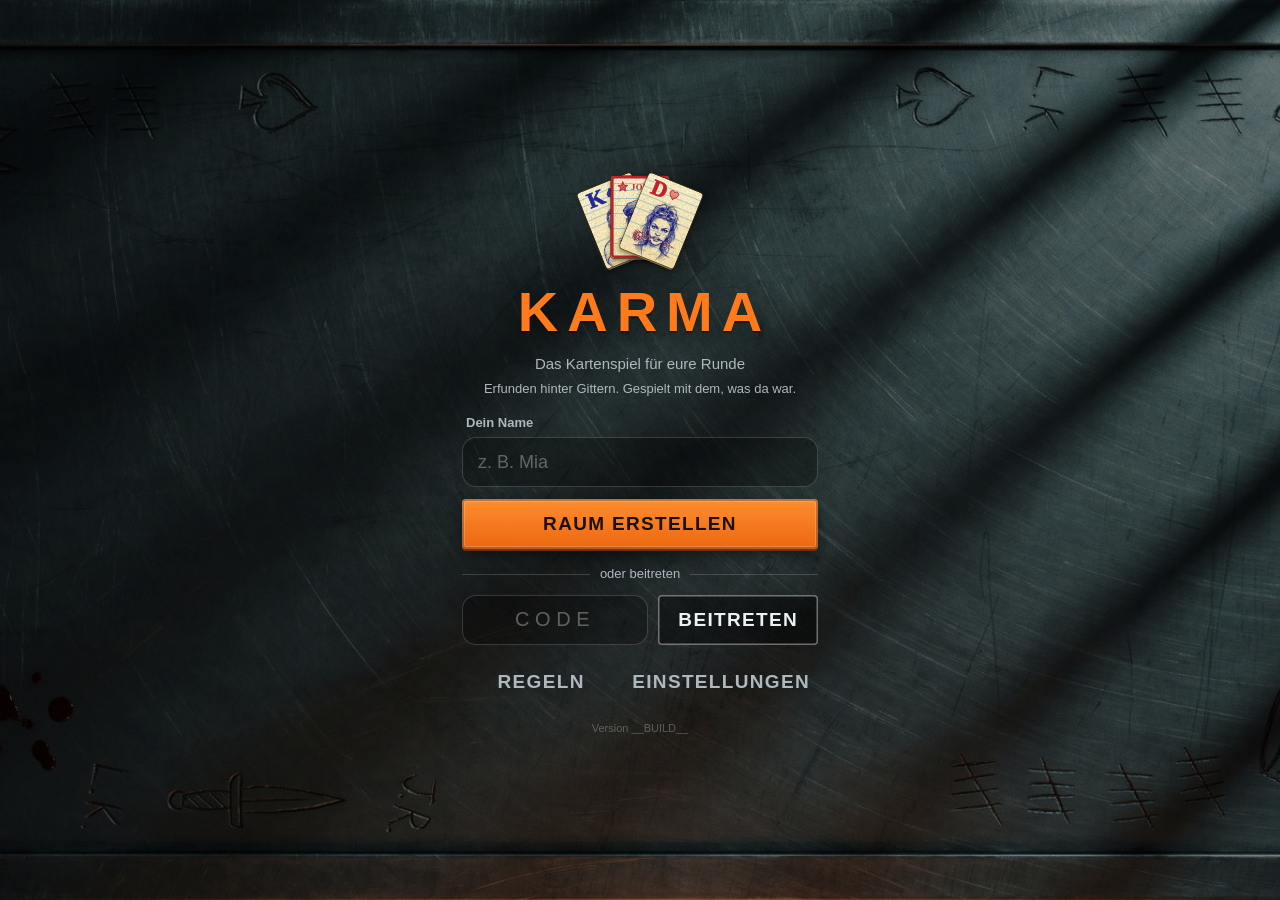
==== commit f105ab21: "Bis 12 Spieler, mehrere Decks, Zug-Signal, Einstellungen und neue Bild-Designs - Bis 12 Spieler; Dec" ====
--- a/src/index.html
+++ b/src/index.html
@@ -1,5 +1,5 @@
 <!doctype html>
-<html lang="de">
+<html lang="de" class="prison">
 <head>
 <meta charset="utf-8">
 <meta name="viewport" content="width=device-width, initial-scale=1, maximum-scale=1, user-scalable=no, viewport-fit=cover">
@@ -7,7 +7,7 @@
 <meta name="mobile-web-app-capable" content="yes">
 <meta name="apple-mobile-web-app-status-bar-style" content="black-translucent">
 <meta name="apple-mobile-web-app-title" content="Karma">
-<meta name="theme-color" content="#0a2c20">
+<meta name="theme-color" content="#1d2226">
 <meta name="format-detection" content="telephone=no">
 <meta name="robots" content="noindex, nofollow">
 <title>Karma</title>
@@ -66,7 +66,10 @@
         <button id="btnJoin" class="btn sec">Beitreten</button>
       </div>
 
-      <button id="btnRules" class="btn ghost" data-act="rules">Regeln</button>
+      <div class="start-links">
+        <button id="btnRules" class="btn ghost" data-act="rules">Regeln</button>
+        <button class="btn ghost" data-act="settings">Einstellungen</button>
+      </div>
       <div class="build">Version __BUILD__</div>
     </div>
   </section>
@@ -95,6 +98,7 @@
         <button id="btnShare" class="btn sec small" data-act="share">Link teilen</button>
       </div>
       <p id="lobbyHint" class="hint"></p>
+      <div id="lobbyOpts" class="menu-set room-opts" hidden></div>
       <div id="lobbyList" class="plist"></div>
       <button id="btnAddBot" class="btn sec host-only">Bot hinzufügen</button>
     </div>
@@ -218,11 +222,16 @@
       <div class="sheet-head"><h2>Regeln</h2><button class="icon-btn" data-act="close" aria-label="Schließen"><svg viewBox="0 0 24 24"><use href="#i-x"/></svg></button></div>
       <div class="rules-text">
         <h3>Ziel</h3>
-        <p>Werde als Erster alle deine Karten los: Handkarten, offene und verdeckte Karten. Die anderen spielen weiter um die Plätze 2, 3, 4 … Wer zuletzt noch Karten hat, hat verloren. Für 2 bis 6 Spieler, mit 52 Karten und 2 Jokern.</p>
+        <p>Werde als Erster alle deine Karten los: Handkarten, offene und verdeckte Karten. Die anderen spielen weiter um die Plätze 2, 3, 4 … Wer zuletzt noch Karten hat, hat verloren. Für 2 bis 12 Spieler.</p>
+
+        <h3>Karten und Spielerzahl</h3>
+        <p>Bis 6 Spieler reicht <b>ein Deck</b>: 52 Karten und 2 Joker (1 schwarz, 1 rot). Bis 9 Spieler braucht es <b>1,5 Decks</b>: Von jedem Wert kommen eine schwarze und eine rote Karte dazu, außerdem ein schwarzer Joker – also 81 Karten mit 3 Jokern (2 schwarz, 1 rot). Bis 12 Spieler sind es <b>2 Decks</b>: 108 Karten mit 4 Jokern (2 schwarz, 2 rot).</p>
+        <p>Normalerweise wählt die App das Deck passend zur Spielerzahl („Auto“). Der Host kann auch von Hand ein größeres Deck nehmen, etwa 1,5 Decks schon zu sechst – dann gibt es mehr zum Nachziehen. Mit mehr als einem Deck gibt es Karten doppelt; gleiche Werte dürfen wie immer zusammen gelegt werden.</p>
 
         <h3>Vorbereitung</h3>
         <p>Jeder bekommt 9 Karten: <b>3 verdeckte</b>, darauf <b>3 offene</b> und <b>3 Handkarten</b>. Alle übrigen Karten bilden den Nachziehstapel.</p>
         <p>Vor dem Start darfst du <b>genau eine</b> Handkarte gegen eine deiner offenen Karten tauschen. Dafür ist <b>eine Minute</b> Zeit. Hast du „Bereit“ zu früh gedrückt, kommst du mit „Zurück“ noch einmal zum Tauschen – bis die Runde beginnt. Sind alle bereit, geht es nach drei Sekunden los; nach einer Minute beginnt die Runde auf jeden Fall. In der ersten Runde wird ausgelost, wer beginnt – danach beginnt immer der <b>Verlierer der letzten Runde</b>. Gespielt wird zunächst im Uhrzeigersinn.</p>
+        <p>Nach jeder Runde werden die <b>Plätze neu gemischt</b>, damit nicht immer dieselben nebeneinander sitzen. Zu zweit ändert das nichts, zu dritt dreht sich nur die Reihenfolge um. Der Host kann das Mischen abschalten.</p>
         <p class="rank-line"><span>Rangfolge</span>3 · 4 · 5 · 6 · 7 · 8 · 9 · 10 · Bube · Dame · König · Ass</p>
         <p><b>Sonderkarten</b> sind die 2, die 7, die 10 und die beiden Joker. Sie dürfen <b>immer</b> gelegt werden – auch auf Bube, Dame, König und Ass. Einzige Ausnahme: Auf einem Joker geht nichts (nur Rot auf Schwarz).</p>
 
@@ -230,7 +239,7 @@
         <p>Lege eine Karte, die <b>mindestens so hoch</b> ist wie die oberste Karte des Ablagestapels – oder eine Sonderkarte (2, 7, 10, Joker), die geht immer. Mehrere <b>Handkarten</b> desselben Werts darfst du zusammen legen oder einzeln, ganz wie du willst; zusammen gelegt ist das ein einziger Zug. Von den offenen Karten auf dem Tisch geht immer nur eine pro Zug.</p>
 
         <h3>Zeitlimit</h3>
-        <p>Für jeden Zug hast du <b>50 Sekunden</b>. Die Zeit läuft oben neben „Du bist dran“. Ist sie um, wird für dich gespielt: die <b>niedrigste passende Karte</b>, Sonderkarten erst, wenn nichts anderes geht. Passt nichts, nimmst du den Stapel auf – und hast danach wieder 50 Sekunden zum Ausspielen. Bei verdeckten Karten wird eine zufällige aufgedeckt.</p>
+        <p>Für jeden Zug hast du <b>50 Sekunden</b> – der Host kann auch 30 oder 20 Sekunden einstellen, damit es mit vielen Spielern schneller geht. Die Zeit läuft oben neben „Du bist dran“. Ist sie um, wird für dich gespielt: die <b>niedrigste passende Karte</b>, Sonderkarten erst, wenn nichts anderes geht. Passt nichts, nimmst du den Stapel auf – und hast danach wieder die volle Zeit zum Ausspielen. Bei verdeckten Karten wird eine zufällige aufgedeckt.</p>
 
         <h3>Nachziehen</h3>
         <p>Nach deinem Zug ziehst du nach, bis du wieder 3 Handkarten hast. Erst dann ist der Nächste dran. Ist der Nachziehstapel leer, wird nicht mehr gezogen: Spiele deine Hand herunter, danach kommen deine offenen und zuletzt deine verdeckten Karten an die Reihe.</p>
@@ -246,7 +255,7 @@
           <li><b>3</b><span><i>Richtungswechsel</i> – die Spielrichtung dreht sich sofort. Bei genau 2 Spielern ist stattdessen der Leger direkt nochmal dran. Die 3 ist <b>keine</b> Sonderkarte, die immer geht: Sie hat ihren normalen Wert und ist die niedrigste Karte. Sie passt also nur auf eine 2, eine 3, den leeren Stapel oder nach einer 7. Auf eine 3 passt danach jede Karte.</span></li>
           <li><b>7</b><span><i>Niedriger spielen</i> – darf immer gelegt werden. Der Nächste muss dann <b>unter 7</b> bleiben (3, 4, 5, 6) oder eine Sonderkarte legen: eine 2, noch eine 7, eine 10 oder einen Joker. Gilt nur für den direkt nächsten Spieler und endet auch, wenn er aufnimmt.</span></li>
           <li><b>10</b><span><i>Stapel entfernen</i> – darf immer gelegt werden. Der ganze Ablagestapel samt 10 ist dauerhaft aus dem Spiel. Mehrere 10er entfernen ihn nur einmal. Der Nächste beginnt einfach mit einer eigenen, beliebigen Karte.</span></li>
-          <li><b>Joker</b><span><i>Stapel aufzwingen</i> – darf immer gelegt werden. Der Nächste muss den ganzen Ablagestapel aufnehmen und spielt danach selbst aus. Der Joker wirkt <b>nur einmal</b>: Beim Aufnehmen ist er – wie die 10 – für diese Runde <b>aus dem Spiel</b>. Er kommt nicht mit auf die Hand und kann nicht noch einmal gelegt werden. Den <b>schwarzen</b> Joker kann man mit dem <b>roten</b> kontern: Dann nimmt der darauffolgende Spieler auf, und beide Joker sind weg. Umgekehrt geht das nicht, und auch eine 10 hebt einen Joker nicht auf. Die beiden Joker sind verschiedene Karten und werden nie zusammen gelegt.</span></li>
+          <li><b>Joker</b><span><i>Stapel aufzwingen</i> – darf immer gelegt werden. Der Nächste muss den ganzen Ablagestapel aufnehmen und spielt danach selbst aus. Der Joker wirkt <b>nur einmal</b>: Beim Aufnehmen ist er – wie die 10 – für diese Runde <b>aus dem Spiel</b>. Er kommt nicht mit auf die Hand und kann nicht noch einmal gelegt werden. Den <b>schwarzen</b> Joker kann man mit dem <b>roten</b> kontern: Dann nimmt der darauffolgende Spieler auf, und beide Joker sind weg. Umgekehrt geht das nicht, Schwarz auf Schwarz auch nicht, und auch eine 10 hebt einen Joker nicht auf. Ein schwarzer und ein roter Joker sind verschiedene Karten und werden nie zusammen gelegt.</span></li>
         </ul>
 
         <h3>Offene Karten</h3>
@@ -290,8 +299,11 @@
 
         <h3>Bedienung</h3>
         <p>Karte antippen und „Legen“ drücken, den Ablagestapel antippen – oder die Karte einfach in die Tischmitte ziehen. Mehrere gleiche Handkarten nacheinander antippen, um sie zusammen zu legen. Neu gezogene Karten leuchten kurz blau auf.</p>
-        <p>Im Menü gibt es den Schalter <b>Spielhilfe</b>. Ist er an, steht am Stapel, was gerade passt, und unpassende Karten sind abgedunkelt. Ist er aus, gibt es beides nicht – legen kannst du trotzdem nur, was erlaubt ist. Jeder stellt das für sich ein.</p>
-        <p>Ebenfalls im Menü: <b>Töne</b> mit Lautstärke und Stumm-Schalter, auch das stellt jeder für sein Gerät ein. Das <b>Design</b> von Tisch und Karten wählt der Host, es gilt dann für alle im Raum.</p>
+        <p>Bist du dran, hörst du einen Ton, das Handy vibriert (wo der Browser das kann) und der Bildschirmrand leuchtet kurz auf – nur bei dir, nicht bei den anderen.</p>
+        <p>Unter <b>Einstellungen</b> (im Menü und auf der Startseite) stellt jeder für sein Gerät ein: Töne mit eigener Lautstärke für „Du bist dran“ und für die Karten, den Klang, Vibration, Randleuchten und die <b>Spielhilfe</b>. Ist die Spielhilfe an, steht am Stapel, was gerade passt, und unpassende Karten sind abgedunkelt. Ist sie aus, gibt es beides nicht – legen kannst du trotzdem nur, was erlaubt ist.</p>
+        <p>Der <b>Host</b> stellt für alle ein: Decks, Zugzeit, Plätze mischen und das <b>Design</b> von Tisch und Karten.</p>
+        <p>Die Bildkarten: <b>König</b> = der Boss, <b>Dame</b> = die Queen, <b>Bube</b> = der Läufer. Der <b>schwarze Joker</b> ist der Dealer, der <b>rote Joker</b> der Wärter – der Wärter schlägt den Dealer.</p>
+        <p>Mit vielen Mitspielern lohnt es sich, das Handy zu <b>drehen</b>: Im Querformat sind alle größer zu sehen.</p>
       </div>
     </div>
   </div>
@@ -302,24 +314,56 @@
       <div class="sheet-head"><h2>Menü</h2><button class="icon-btn" data-act="close" aria-label="Schließen"><svg viewBox="0 0 24 24"><use href="#i-x"/></svg></button></div>
       <div class="menu-code"><span>Raum</span><b id="menuCode"></b><button class="btn sec small" data-act="share">Link teilen</button></div>
       <div id="menuList" class="plist compact"></div>
+      <div id="menuOpts" class="menu-set room-opts" hidden></div>
       <div class="menu-set">
         <div class="set-row host-only"><span>Tisch</span><div id="segTable" class="seg" role="group" aria-label="Tisch-Design für alle">
-          <button data-table="normal">Normal</button><button data-table="stahl">Stahl</button><button data-table="patio">Patio</button><button data-table="nacht">Nacht</button>
+          <button data-table="stahl">Stahl</button><button data-table="hof">Hof</button><button data-table="nacht">Nacht</button><button data-table="boss">Boss</button>
         </div></div>
         <div class="set-row host-only"><span>Karten</span><div id="segCards" class="seg" role="group" aria-label="Karten-Design für alle">
-          <button data-cards="normal">Normal</button><button data-cards="stift">Stift</button><button data-cards="filz">Filz</button><button data-cards="druck">Druck</button>
+          <button data-cards="stift">Stift</button><button data-cards="schwarz">Schwarz</button><button data-cards="tattoo">Tattoo</button><button data-cards="hood">Hood</button>
         </div></div>
         <p id="designNote" class="set-note"></p>
-        <div class="set-row"><span>Töne</span><button id="btnMute" class="btn sec small" aria-pressed="true">Ton: an</button><input id="rngVol" class="vol" type="range" min="0" max="100" step="5" value="70" aria-label="Lautstärke"></div>
       </div>
       <div class="menu-btns">
         <p id="menuNote" class="muted menu-note" hidden></p>
         <button id="btnMenuRematch" class="btn" hidden>Neue Runde</button>
+        <button class="btn sec" data-act="settings">Einstellungen: Ton, Vibration …</button>
         <button class="btn sec" data-act="rules">Regeln</button>
-        <button id="btnHelp" class="btn sec" aria-pressed="true">Spielhilfe: an</button>
         <button id="btnMenuGiveUp" class="btn sec" hidden>Aufgeben</button>
         <button id="btnMenuLobby" class="btn sec">Zurück zur Lobby</button>
         <button id="btnLeave" class="btn danger">Spiel verlassen</button>
+      </div>
+    </div>
+  </div>
+
+  <!-- ===== Einstellungen (pro Gerät) ===== -->
+  <div id="sheetSet" class="sheet-wrap" data-sheet>
+    <div class="sheet scrolly" role="dialog" aria-label="Einstellungen">
+      <div class="sheet-head"><h2>Einstellungen</h2><button class="icon-btn" data-act="close" aria-label="Schließen"><svg viewBox="0 0 24 24"><use href="#i-x"/></svg></button></div>
+      <p class="muted">Gilt nur für dein Gerät. Jeder stellt das für sich ein.</p>
+      <div class="menu-set">
+        <h3 class="set-head">Töne</h3>
+        <div class="set-row wide"><span>Alle Töne</span><button id="btnMute" class="btn sec small" aria-pressed="true">Ton: an</button></div>
+        <div class="set-row wide"><span>Gesamt</span><input id="rngVol" class="vol" type="range" min="0" max="100" step="5" value="70" aria-label="Gesamtlautstärke"></div>
+        <div class="set-row wide"><span>Du bist dran</span><input id="rngVolTurn" class="vol" type="range" min="0" max="100" step="5" value="80" aria-label="Lautstärke für „Du bist dran“"></div>
+        <div id="segChime" class="seg n5" role="group" aria-label="Klang für „Du bist dran“">
+          <button data-chime="glocke">Glocke</button><button data-chime="holz">Holz</button><button data-chime="klopfen">Klopfen</button><button data-chime="gong">Gong</button><button data-chime="aus">Aus</button>
+        </div>
+        <div class="set-row wide"><span>Karten</span><input id="rngVolCards" class="vol" type="range" min="0" max="100" step="5" value="70" aria-label="Lautstärke der Kartentöne"></div>
+        <div class="set-row wide"><span>Letzte 5 Sekunden</span><button id="btnTick" class="btn sec small" aria-pressed="true">Ticken: an</button></div>
+        <p class="set-note">Ist dein Handy stumm geschaltet oder der Bildschirm aus, hörst du nichts.</p>
+      </div>
+      <div class="menu-set">
+        <h3 class="set-head">Vibration</h3>
+        <div id="segHap" class="seg n3" role="group" aria-label="Vibration">
+          <button data-hap="0">Aus</button><button data-hap="1">Leicht</button><button data-hap="2">Stark</button>
+        </div>
+        <p id="hapNote" class="set-note"></p>
+      </div>
+      <div class="menu-set">
+        <h3 class="set-head">Anzeige</h3>
+        <div class="set-row wide"><span>Rand leuchtet, wenn du dran bist</span><button id="btnGlow" class="btn sec small" aria-pressed="true">Randleuchten: an</button></div>
+        <div class="set-row wide"><span>Zeigt, welche Karten passen</span><button id="btnHelp" class="btn sec small" aria-pressed="true">Spielhilfe: an</button></div>
       </div>
     </div>
   </div>
@@ -345,6 +389,7 @@
     </div>
   </div>
 
+  <div id="turnGlow" class="turn-glow" aria-hidden="true"></div>
   <div id="fx" class="fx" aria-hidden="true"></div>
   <div id="toast" class="toast" role="status"></div>
 </div>
--- a/src/style.css
+++ b/src/style.css
@@ -23,7 +23,8 @@
   --cw: clamp(46px, min(19vw, calc(var(--vh) * 10.5)), 84px);
   --tw: clamp(40px, min(16vw, calc(var(--vh) * 8.4)), 68px);
   --pw: clamp(46px, min(20vw, calc(var(--vh) * 10)), 80px);
-  --mw: clamp(23px, min(8.2vw, calc(var(--vh) * 4.9)), 36px);
+  --mwb: clamp(23px, min(8.2vw, calc(var(--vh) * 4.9)), 36px);
+  --mw: var(--mwb);
   --sw: clamp(60px, min(24vw, calc(var(--vh) * 13.5)), 112px);
   --dw: calc(var(--pw) * .56);
 }
@@ -102,12 +103,11 @@
 .card .big { position: absolute; right: calc(var(--w) * .09); bottom: calc(var(--w) * .09); width: calc(var(--w) * .52); height: calc(var(--w) * .52); }
 .card .big svg { width: 100%; height: 100%; display: block; }
 .card.jk { --face-in: inset 0 0 0 calc(var(--w) * .045) currentColor; }
-.card.jk .ci { left: calc(var(--w) * .1); top: calc(var(--w) * .1); min-width: 0; }
-.card.jk .ci svg { width: calc(var(--w) * .26); height: calc(var(--w) * .26); margin: 0; }
-.card.jk .jt { font-size: calc(var(--w) * .135); letter-spacing: .02em; margin-top: calc(var(--w) * .04); writing-mode: vertical-rl; text-orientation: upright; }
-.card.jk .big { right: calc(var(--w) * .1); bottom: calc(var(--w) * .12); width: calc(var(--w) * .5); height: calc(var(--w) * .5); }
-
-.card.mini .big { display: none; }
+.card.jk .ci { left: calc(var(--w) * .085); top: calc(var(--w) * .08); min-width: 0; flex-direction: row; gap: calc(var(--w) * .035); }
+.card.jk .ci svg { width: calc(var(--w) * .2); height: calc(var(--w) * .2); margin: 0; }
+.card.jk .jt { font-size: calc(var(--w) * .15); letter-spacing: .05em; }
+
+.card.mini .big, .card.mini .fig { display: none; }
 .card.mini .ci { left: 0; top: 0; width: 100%; height: 100%; justify-content: center; }
 .card.mini .rk { font-size: calc(var(--w) * .54); }
 .card.mini .ci svg { width: calc(var(--w) * .46); height: calc(var(--w) * .46); margin-top: calc(var(--w) * .04); }
@@ -238,8 +238,22 @@
 .table { flex: 1; min-height: 0; display: flex; flex-direction: column; position: relative; }
 .opp-top { flex: none; display: flex; justify-content: space-evenly; align-items: flex-start; padding: 2px 4px 0; min-height: 4px; }
 .mid { flex: 0 0 auto; margin-top: auto; display: grid; grid-template-columns: minmax(0, 1fr) auto minmax(0, 1fr); align-items: center; }
-.opp-side.l { justify-self: start; padding-left: 6px; }
+.opp-side { display: flex; flex-direction: column; gap: 5px; }
+.opp-side.l { justify-self: start; padding-left: 6px; flex-direction: column-reverse; }
 .opp-side.r { justify-self: end; padding-right: 6px; }
+/* Viele Mitspieler: Die Gegner rücken zusammen und werden kleiner (data-k = Zahl der Gegner). */
+.table { --mw: calc(var(--mwb) * var(--os, 1)); }
+.table[data-k="6"], .table[data-k="7"] { --os: .86; }
+.table[data-k="8"], .table[data-k="9"] { --os: .74; }
+.table[data-k="10"] { --os: .66; }
+.table[data-k="11"] { --os: .58; }
+.table[data-k="8"] .opp, .table[data-k="9"] .opp, .table[data-k="10"] .opp, .table[data-k="11"] .opp { padding: 3px 3px 4px; border-radius: 8px; }
+.table[data-k="8"] .opp-head, .table[data-k="9"] .opp-head, .table[data-k="10"] .opp-head, .table[data-k="11"] .opp-head { height: 14px; margin-bottom: 2px; font-size: 10px; gap: 2px; }
+.table[data-k="8"] .opp-hand .card, .table[data-k="9"] .opp-hand .card, .table[data-k="10"] .opp-hand .card, .table[data-k="11"] .opp-hand .card { --w: 8px; }
+.table[data-k="8"] .opp-side, .table[data-k="9"] .opp-side, .table[data-k="10"] .opp-side, .table[data-k="11"] .opp-side { gap: 4px; padding-left: 3px; padding-right: 3px; }
+.table[data-k="8"] .opp-done small, .table[data-k="9"] .opp-done small, .table[data-k="10"] .opp-done small, .table[data-k="11"] .opp-done small { display: none; }
+.table[data-k="8"] .opp-done b, .table[data-k="9"] .opp-done b, .table[data-k="10"] .opp-done b, .table[data-k="11"] .opp-done b { font-size: 11px; }
+.table[data-k="8"] .opp-tag, .table[data-k="9"] .opp-tag, .table[data-k="10"] .opp-tag, .table[data-k="11"] .opp-tag { font-size: 8px; padding: 0 4px; }
 
 .opp { position: relative; padding: 4px 5px 5px; border-radius: var(--box-r, 11px); background: var(--panel); transition: background .2s, box-shadow .2s, opacity .2s; }
 .opp-head { display: flex; align-items: center; justify-content: space-between; gap: 4px; height: 17px; margin-bottom: 3px; width: calc(var(--mw) * 3 + 6px); font-size: clamp(11px, 3.1vw, 13px); }
@@ -507,7 +521,7 @@
     --cw: clamp(40px, calc(var(--vh) * 17), 70px);
     --tw: clamp(34px, calc(var(--vh) * 13), 56px);
     --pw: clamp(40px, calc(var(--vh) * 15), 70px);
-    --mw: clamp(22px, calc(var(--vh) * 7), 32px);
+    --mwb: clamp(22px, calc(var(--vh) * 7), 32px);
     --sw: clamp(46px, min(12vw, calc(var(--vh) * 26)), 100px);
   }
   body[data-screen="game"] #game { display: grid; grid-template-columns: minmax(0, 1fr) minmax(250px, 42%); grid-template-rows: auto minmax(0, 1fr); }
@@ -516,6 +530,11 @@
   #game .mine { grid-column: 2; grid-row: 2; display: flex; flex-direction: column; justify-content: flex-end; min-width: 0; padding-bottom: max(6px, var(--sab)); }
   .tbar { height: 30px; }
   .over { top: calc(var(--sat) + 40px); }
+  /* Im Querformat ist der Tisch breiter: Auch mit vielen Mitspielern bleiben die Gegner groß. */
+  .table[data-k="6"], .table[data-k="7"] { --os: 1; }
+  .table[data-k="8"], .table[data-k="9"], .table[data-k="10"], .table[data-k="11"] { --os: .84; }
+  .table[data-k="8"] .opp-head, .table[data-k="9"] .opp-head, .table[data-k="10"] .opp-head, .table[data-k="11"] .opp-head { font-size: 11px; height: 15px; }
+  body[data-screen="game"] #game:has(.table[data-k="8"], .table[data-k="9"], .table[data-k="10"], .table[data-k="11"]) { grid-template-columns: minmax(0, 1fr) minmax(230px, 38%); }
   .over-star, .won-star, .logo-fan { display: none; }
   .over-box { padding: 14px 18px; gap: 8px; max-width: 420px; }
   .over-btns { flex-direction: row; }
@@ -555,6 +574,32 @@
 .seg { flex: 1; min-width: 0; display: grid; grid-template-columns: repeat(4, minmax(0, 1fr)); gap: 4px; }
 .seg button { min-height: 40px; padding: 0 2px; border-radius: 10px; font-size: 13px; font-weight: 700; color: var(--ink); background: rgba(255, 255, 255, .09); box-shadow: inset 0 0 0 1px var(--line); overflow: hidden; text-overflow: ellipsis; white-space: nowrap; }
 .seg button[aria-pressed="true"] { color: var(--on-acc); background: var(--gold); box-shadow: none; }
+.seg.n2 { grid-template-columns: repeat(2, minmax(0, 1fr)); }
+.seg.n3 { grid-template-columns: repeat(3, minmax(0, 1fr)); }
+.seg.n5 { grid-template-columns: repeat(5, minmax(0, 1fr)); }
+.seg.n5 button { font-size: 12px; }
+.set-head { font-size: 12px; text-transform: uppercase; letter-spacing: .1em; color: var(--gold); margin: 0; }
+.set-row.wide > span { flex: 1 1 0; width: auto; min-width: 0; line-height: 1.25; }
+.set-row.wide .vol { flex: 1.6 1 0; }
+.set-row.wide .btn.small { min-width: 150px; }
+.room-opts { margin-top: 0; }
+.sheet .room-opts { margin-top: 14px; }
+.sheet .room-opts + .menu-set { margin-top: 8px; }
+#sheetSet .muted { margin-bottom: -4px; }
+.start-links { display: flex; justify-content: center; gap: 4px; }
+.start-links .btn { flex: 1; padding: 0 8px; }
+
+/* Hohe Bildschirme im Hochformat: Seitlich ist mehr Platz als oben – die Gegner links und rechts dürfen größer sein. */
+@media (orientation: portrait) and (min-height: 740px) {
+  .table[data-k="8"] .opp-side, .table[data-k="9"] .opp-side, .table[data-k="10"] .opp-side, .table[data-k="11"] .opp-side { --mw: calc(var(--mwb) * .8); }
+  .table[data-k="8"] .opp-side .opp-head, .table[data-k="9"] .opp-side .opp-head, .table[data-k="10"] .opp-side .opp-head, .table[data-k="11"] .opp-side .opp-head { font-size: 11px; height: 15px; }
+}
+
+/* „Du bist dran“: Der Bildschirmrand leuchtet zweimal kurz auf – nur der Rand, die Mitte bleibt frei. */
+.turn-glow { position: absolute; top: 0; left: 0; right: 0; bottom: 0; z-index: 50; pointer-events: none; opacity: 0; box-shadow: inset 0 0 0 3px rgba(var(--acc), .85), inset 0 0 34px 6px rgba(var(--acc), .42); }
+.turn-glow.go { animation: turnglow 1.5s ease-out; }
+@keyframes turnglow { 0% { opacity: 0; } 12% { opacity: .9; } 38% { opacity: .2; } 55% { opacity: .75; } 100% { opacity: 0; } }
+@media (prefers-reduced-motion: reduce) { .turn-glow.go { animation-duration: .9s; } }
 .set-note { font-size: 13px; line-height: 1.3; color: var(--mute); }
 .set-row .btn.small { flex: none; min-width: 104px; min-height: 40px; }
 .vol { flex: 1; min-width: 0; height: 36px; margin: 0; accent-color: var(--gold); }
@@ -600,21 +645,13 @@
 }
 
 /* ====================================================================
-   Gefängnis-Designs. Der Host wählt Tisch und Karten getrennt; beides gilt für alle im Raum.
-   Tisch:  html[data-table="stahl" | "patio" | "nacht"]     Karten: html[data-cards="stift" | "filz" | "druck"]
-   Alle Strukturen sind eingebettetes SVG-Rauschen oder Verläufe, keine Bilddateien.
+   Designs mit Bildern. Der Host wählt Tisch und Karten getrennt; beides gilt für alle im Raum.
+   Tisch:  html[data-table="stahl" | "hof" | "nacht" | "boss"]     Karten: html[data-cards="stift" | "schwarz" | "tattoo" | "hood"]
+   Die Bilder liegen im Ordner img/. Welche gerade gelten, setzt app.js am Wurzelelement: --tbl (Tisch) und --fig-… (Figuren, Rückseite).
    ==================================================================== */
 :root {
   --n-grain: url("data:image/svg+xml,%3Csvg xmlns='http://www.w3.org/2000/svg' width='256' height='256'%3E%3Cfilter id='n' x='0' y='0' width='100%25' height='100%25'%3E%3CfeTurbulence type='fractalNoise' baseFrequency='0.85' numOctaves='2' seed='3' stitchTiles='stitch'/%3E%3CfeColorMatrix values='0 0 0 0 0 0 0 0 0 0 0 0 0 0 0 1.3 0 0 0 -0.42'/%3E%3C/filter%3E%3Crect width='100%25' height='100%25' filter='url(%23n)'/%3E%3C/svg%3E");
   --n-paper: url("data:image/svg+xml,%3Csvg xmlns='http://www.w3.org/2000/svg' width='128' height='128'%3E%3Cfilter id='n' x='0' y='0' width='100%25' height='100%25'%3E%3CfeTurbulence type='fractalNoise' baseFrequency='1.1' numOctaves='2' seed='3' stitchTiles='stitch'/%3E%3CfeColorMatrix values='0 0 0 0 0.3 0 0 0 0 0.2 0 0 0 0 0.05 0.7 0 0 0 -0.26'/%3E%3C/filter%3E%3Crect width='100%25' height='100%25' filter='url(%23n)'/%3E%3C/svg%3E");
-  --n-blotch: url("data:image/svg+xml,%3Csvg xmlns='http://www.w3.org/2000/svg' width='256' height='256'%3E%3Cfilter id='n' x='0' y='0' width='100%25' height='100%25'%3E%3CfeTurbulence type='fractalNoise' baseFrequency='0.012' numOctaves='3' seed='8' stitchTiles='stitch'/%3E%3CfeColorMatrix values='0 0 0 0 0 0 0 0 0 0 0 0 0 0 0 1.5 0 0 0 -0.62'/%3E%3C/filter%3E%3Crect width='100%25' height='100%25' filter='url(%23n)'/%3E%3C/svg%3E");
-  --n-brushw: url("data:image/svg+xml,%3Csvg xmlns='http://www.w3.org/2000/svg' width='512' height='256'%3E%3Cfilter id='n' x='0' y='0' width='100%25' height='100%25'%3E%3CfeTurbulence type='fractalNoise' baseFrequency='.003 .95' numOctaves='2' seed='3' stitchTiles='stitch'/%3E%3CfeColorMatrix values='0 0 0 0 1 0 0 0 0 1 0 0 0 0 1 0.55 0 0 0 -0.2'/%3E%3C/filter%3E%3Crect width='100%25' height='100%25' filter='url(%23n)'/%3E%3C/svg%3E");
-  --n-brushk: url("data:image/svg+xml,%3Csvg xmlns='http://www.w3.org/2000/svg' width='512' height='256'%3E%3Cfilter id='n' x='0' y='0' width='100%25' height='100%25'%3E%3CfeTurbulence type='fractalNoise' baseFrequency='.004 .7' numOctaves='2' seed='5' stitchTiles='stitch'/%3E%3CfeColorMatrix values='0 0 0 0 0 0 0 0 0 0 0 0 0 0 0 0.7 0 0 0 -0.25'/%3E%3C/filter%3E%3Crect width='100%25' height='100%25' filter='url(%23n)'/%3E%3C/svg%3E");
-  --n-wood: url("data:image/svg+xml,%3Csvg xmlns='http://www.w3.org/2000/svg' width='256' height='512'%3E%3Cfilter id='n' x='0' y='0' width='100%25' height='100%25'%3E%3CfeTurbulence type='fractalNoise' baseFrequency='.55 .007' numOctaves='3' seed='3' stitchTiles='stitch'/%3E%3CfeColorMatrix values='0 0 0 0 0 0 0 0 0 0 0 0 0 0 0 2.2 0 0 0 -0.8'/%3E%3C/filter%3E%3Crect width='100%25' height='100%25' filter='url(%23n)'/%3E%3C/svg%3E");
-  --n-paint: url("data:image/svg+xml,%3Csvg xmlns='http://www.w3.org/2000/svg' width='512' height='512'%3E%3Cfilter id='n' x='0' y='0' width='100%25' height='100%25'%3E%3CfeTurbulence type='fractalNoise' baseFrequency='.045 .011' numOctaves='4' seed='12' stitchTiles='stitch'/%3E%3CfeColorMatrix values='0 0 0 0 0 0 0 0 0 0 0 0 0 0 0 40 0 0 0 -22.6'/%3E%3C/filter%3E%3Crect width='100%25' height='100%25' filter='url(%23n)'/%3E%3C/svg%3E");
-  --n-wear: url("data:image/svg+xml,%3Csvg xmlns='http://www.w3.org/2000/svg' width='256' height='256'%3E%3Cfilter id='n' x='0' y='0' width='100%25' height='100%25'%3E%3CfeTurbulence type='fractalNoise' baseFrequency='.05 .4' numOctaves='2' seed='2' stitchTiles='stitch'/%3E%3CfeColorMatrix values='0 0 0 0 1 0 0 0 0 1 0 0 0 0 1 6 0 0 0 -1.2'/%3E%3C/filter%3E%3Crect width='100%25' height='100%25' filter='url(%23n)'/%3E%3C/svg%3E");
-  --n-stain: url("data:image/svg+xml,%3Csvg xmlns='http://www.w3.org/2000/svg' width='256' height='256'%3E%3Cfilter id='n' x='0' y='0' width='100%25' height='100%25'%3E%3CfeTurbulence type='fractalNoise' baseFrequency='0.028' numOctaves='2' seed='9' stitchTiles='stitch'/%3E%3CfeColorMatrix values='0 0 0 0 0.36 0 0 0 0 0.2 0 0 0 0 0.06 3.2 0 0 0 -1.7'/%3E%3C/filter%3E%3Crect width='100%25' height='100%25' filter='url(%23n)'/%3E%3C/svg%3E");
-  --n-scuff: url("data:image/svg+xml,%3Csvg xmlns='http://www.w3.org/2000/svg' width='128' height='128'%3E%3Cfilter id='n' x='0' y='0' width='100%25' height='100%25'%3E%3CfeTurbulence type='fractalNoise' baseFrequency='0.32' numOctaves='2' seed='15' stitchTiles='stitch'/%3E%3CfeColorMatrix values='0 0 0 0 0.93 0 0 0 0 0.88 0 0 0 0 0.76 5 0 0 0 -2.95'/%3E%3C/filter%3E%3Crect width='100%25' height='100%25' filter='url(%23n)'/%3E%3C/svg%3E");
 }
 .card .u-p { display: none; }
 
@@ -623,136 +660,184 @@
 html.prison .chip, html.prison .code-big, html.prison .stock-count, html.prison .pile-count, html.prison #gCode,
 html.prison .seg button, html.prison .g-toast span, html.prison .act-hint.strong { font-family: var(--f-head); }
 
-/* ---------- Tisch „Stahl“: gebürsteter Stahltisch, Schablonenschrift, Orange ---------- */
+/* ---------- Tischbild: hochkant gemalt; im Querformat liegt es gedreht, damit nichts abgeschnitten wird ---------- */
+html[data-table] #app { background: var(--bg0); }
+#app::before { content: ""; position: absolute; top: 0; left: 0; width: 100%; height: 100%; pointer-events: none; background: var(--veil, linear-gradient(rgba(0, 0, 0, 0), rgba(0, 0, 0, 0))), var(--tbl) center / cover no-repeat; }
+@media (orientation: landscape) {
+  #app::before { top: 50%; left: 50%; width: calc(var(--vh) * 100); height: 100vw; transform: translate(-50%, -50%) rotate(90deg); }
+}
+/* Abseits des Spieltischs (Start, Lobby, Verbinden) liegt der Text frei auf dem Bild: dort etwas abdunkeln */
+body:not([data-screen="game"]):not([data-screen="swap"]) #app::before { filter: brightness(.62); }
+
+/* ---------- Tisch „Stahl“: Stahltisch im Zellenblock, Gitterschatten, Häftlings-Orange ---------- */
 html[data-table="stahl"] {
   --f-head: "Avenir Next Condensed", "DIN Condensed", "Arial Narrow", "Roboto Condensed", sans-serif;
-  --ink: #eef1f3; --mute: #a3adb4; --gold: #ff6f17; --gold-d: #c4520a; --acc: 255, 111, 23; --on-acc: #1b1106;
-  --dk: 8, 10, 12; --dim: rgba(18, 21, 24, .55); --panel: rgba(6, 8, 10, .52); --panel-2: #2b3035; --line: rgba(255, 255, 255, .17); --bg0: #23272b;
-  --btn-r: 3px; --pill-r: 3px; --box-r: 3px; --btn-ink: #1b1106;
+  --ink: #eef1f3; --mute: #aeb8bf; --gold: #ff7a1a; --gold-d: #c4520a; --acc: 255, 122, 26; --on-acc: #1b1106;
+  --dk: 8, 10, 12; --dim: rgba(14, 17, 20, .58); --panel: rgba(8, 10, 12, .6); --panel-2: #262b30; --line: rgba(255, 255, 255, .17); --bg0: #1d2226;
+  --btn-r: 4px; --pill-r: 4px; --box-r: 4px; --btn-ink: #1b1106;
   --btn-bg: linear-gradient(180deg, #ff8d30 0%, #ec6710 100%);
-  --btn-sh: inset 0 0 0 2px rgba(0, 0, 0, .3), inset 0 0 0 3px rgba(255, 255, 255, .18), 0 2px 0 #733004, 0 7px 14px rgba(0, 0, 0, .4);
-  --sec-bg: rgba(0, 0, 0, .3); --sec-sh: inset 0 0 0 1.5px rgba(255, 255, 255, .42);
-  --stencil: repeating-linear-gradient(90deg, #000 0 .52em, rgba(0, 0, 0, 0) .52em .565em);
-}
-html[data-table="stahl"] #app { background: var(--n-brushw), var(--n-brushk), linear-gradient(104deg, rgba(255, 255, 255, 0) 22%, rgba(255, 255, 255, .13) 40%, rgba(255, 255, 255, .03) 52%, rgba(255, 255, 255, 0) 70%), linear-gradient(180deg, #5b646c 0%, #3d444b 52%, #262b30 100%); }
-html[data-table="stahl"] .table::before { content: ""; position: absolute; top: 0; left: 0; right: 0; bottom: 0; pointer-events: none; background: radial-gradient(circle at 13px 13px, #aab3ba 0 2.5px, #15181b 3px 5px, rgba(0, 0, 0, 0) 5.5px), radial-gradient(circle at calc(100% - 13px) 13px, #aab3ba 0 2.5px, #15181b 3px 5px, rgba(0, 0, 0, 0) 5.5px), radial-gradient(circle at 13px calc(100% - 13px), #aab3ba 0 2.5px, #15181b 3px 5px, rgba(0, 0, 0, 0) 5.5px), radial-gradient(circle at calc(100% - 13px) calc(100% - 13px), #aab3ba 0 2.5px, #15181b 3px 5px, rgba(0, 0, 0, 0) 5.5px); }
-html[data-table="stahl"] .mine::before { content: ""; position: absolute; left: 0; right: 0; top: -5px; height: 5px; background: #ff7a1a; -webkit-mask-image: var(--n-wear); mask-image: var(--n-wear); opacity: .9; pointer-events: none; }
+  --btn-sh: inset 0 0 0 2px rgba(0, 0, 0, .28), inset 0 0 0 3px rgba(255, 255, 255, .18), 0 2px 0 #733004, 0 7px 14px rgba(0, 0, 0, .45);
+  --sec-bg: rgba(0, 0, 0, .45); --sec-sh: inset 0 0 0 1.5px rgba(255, 255, 255, .4);
+}
 html[data-table="stahl"] .btn, html[data-table="stahl"] .tbar, html[data-table="stahl"] .tb-title, html[data-table="stahl"] .opp-name,
 html[data-table="stahl"] .chip, html[data-table="stahl"] .sheet-head h2, html[data-table="stahl"] .dialog h2, html[data-table="stahl"] .con-box h2,
 html[data-table="stahl"] .over-box h2, html[data-table="stahl"] .won-box h2, html[data-table="stahl"] .done-title, html[data-table="stahl"] .seg button,
-html[data-table="stahl"] .act-hint.strong { text-transform: uppercase; letter-spacing: .08em; }
-html[data-table="stahl"] .btn { position: relative; font-size: 19px; font-weight: 700; }
+html[data-table="stahl"] .act-hint.strong { text-transform: uppercase; letter-spacing: .07em; }
+html[data-table="stahl"] .btn { font-size: 19px; }
 html[data-table="stahl"] .btn.small { font-size: 15px; }
-html[data-table="stahl"] .actions .btn { font-size: 18px; }
 html[data-table="stahl"] .actions .btn.quiet { font-size: 14px; letter-spacing: .05em; }
-html[data-table="stahl"] .seg button { font-size: 14px; letter-spacing: .05em; border-radius: 3px; }
+html[data-table="stahl"] .seg button { font-size: 14px; letter-spacing: .04em; }
 html[data-table="stahl"] .tbar { font-size: 17px; }
-html[data-table="stahl"] .tbar.me { font-size: 18px; box-shadow: inset 0 0 0 2px rgba(0, 0, 0, .3), 0 0 0 3px rgba(255, 122, 26, .22), 0 4px 14px rgba(0, 0, 0, .35); }
 html[data-table="stahl"] .opp-name { font-size: 14px; }
-/* Schablone: schmale Stege durch die Schrift */
-html[data-table="stahl"] #turnText, html[data-table="stahl"] .chip, html[data-table="stahl"] .tb-title, html[data-table="stahl"] .logo,
-html[data-table="stahl"] .sheet-head h2, html[data-table="stahl"] .dialog h2, html[data-table="stahl"] .con-box h2, html[data-table="stahl"] .over-box h2,
-html[data-table="stahl"] .won-box h2, html[data-table="stahl"] .done-title { -webkit-mask-image: var(--stencil); mask-image: var(--stencil); }
-html[data-table="stahl"] .btn:not(.sec):not(.ghost):not(.danger):not(:disabled)::after { content: ""; position: absolute; top: 0; left: 0; right: 0; bottom: 0; border-radius: inherit; background: inherit; -webkit-clip-path: inset(5px); clip-path: inset(5px); -webkit-mask-image: repeating-linear-gradient(90deg, rgba(0, 0, 0, 0) 0 .52em, #000 .52em .565em); mask-image: repeating-linear-gradient(90deg, rgba(0, 0, 0, 0) 0 .52em, #000 .52em .565em); pointer-events: none; }
-html[data-table="stahl"] .logo { font-family: var(--f-head); font-weight: 700; letter-spacing: .16em; margin-right: -.16em; font-size: 54px; }
-html[data-table="stahl"] .chip { border-radius: 2px; font-size: 17px; letter-spacing: .12em; background: none; box-shadow: none; color: #fbfaf5; text-shadow: 0 1px 2px rgba(0, 0, 0, .5); padding: 2px 10px; }
-html[data-table="stahl"] .chip.warn { color: #ff9a8e; }
-html[data-table="stahl"] .opp:not(.turn) { box-shadow: inset 0 0 0 1px rgba(255, 255, 255, .1), inset 0 1px 0 rgba(255, 255, 255, .14); }
-html[data-table="stahl"] .ring { color: rgba(255, 138, 48, .7); }
-html[data-table="stahl"] .stock-count, html[data-table="stahl"] .pile-count { border-radius: 2px; background: #131313; font-size: 15px; }
-html[data-table="stahl"] .over-box, html[data-table="stahl"] .won-box { border-radius: 4px; background: linear-gradient(180deg, #3a4047, #2a2f34); }
-html[data-table="stahl"] .over-box h2 { font-size: 27px; }
-html[data-table="stahl"] .rank, html[data-table="stahl"] .wall, html[data-table="stahl"] .code-card, html[data-table="stahl"] .prow, html[data-table="stahl"] .menu-set, html[data-table="stahl"] input[type="text"] { border-radius: 3px; }
-html[data-table="stahl"] .sheet { border-radius: 6px 6px 0 0; }
-html[data-table="stahl"] .dialog { border-radius: 6px; }
-html[data-table="stahl"] .code-big { letter-spacing: .14em; margin-right: -.14em; }
-
-/* ---------- Tisch „Patio“: Holztisch mit abgeblätterter Farbe, handgemalte Schilder ---------- */
-html[data-table="patio"] {
+html[data-table="stahl"] .logo { font-weight: 700; letter-spacing: .16em; margin-right: -.16em; font-size: 56px; }
+html[data-table="stahl"] .chip { font-size: 16px; letter-spacing: .1em; }
+
+/* ---------- Tisch „Hof“: Betonboden im Gefängnishof, Kreide, Abendsonne ---------- */
+html[data-table="hof"] {
   --f-head: "Marker Felt", "Chalkboard SE", "Segoe Print", "Comic Sans MS", cursive;
-  --ink: #fbf2dc; --mute: #dccaa3; --gold: #f2b62b; --gold-d: #b97f0f; --acc: 242, 182, 43; --on-acc: #3a1c08;
-  --dk: 30, 15, 6; --dim: rgba(45, 26, 12, .55); --panel: rgba(38, 20, 8, .56); --panel-2: #4b3321; --line: rgba(255, 240, 210, .2); --bg0: #4a3422;
-  --btn-r: 9px 13px 8px 12px / 12px 8px 13px 9px; --pill-r: 8px 12px 9px 11px / 11px 9px 12px 8px; --box-r: 7px 10px 6px 9px / 9px 6px 10px 7px; --btn-ink: #3a1c08;
-  --btn-bg: linear-gradient(180deg, #f7c441 0%, #e2a117 100%);
-  --btn-sh: inset 0 0 0 2.5px #a3311c, inset 0 0 0 4px rgba(255, 240, 200, .35), 0 2px 0 #6e3d07, 0 7px 14px rgba(0, 0, 0, .4);
-  --sec-bg: rgba(38, 20, 8, .5); --sec-sh: inset 0 0 0 2px rgba(251, 242, 220, .5);
-}
-html[data-table="patio"] #app { background: var(--n-grain), radial-gradient(130% 90% at 50% 40%, rgba(0, 0, 0, 0) 45%, rgba(20, 8, 0, .55) 100%), var(--n-wood), repeating-linear-gradient(90deg, rgba(0, 0, 0, .5) 0 2px, rgba(255, 255, 255, .05) 2px 3px, rgba(0, 0, 0, 0) 3px 25%), linear-gradient(180deg, #8d6c49 0%, #6f5236 58%, #543b26 100%); }
-html[data-table="patio"] #app::before { content: ""; position: absolute; top: 0; left: 0; right: 0; bottom: 0; pointer-events: none; background: linear-gradient(180deg, #37a79d, #23857f); -webkit-mask-image: var(--n-paint); mask-image: var(--n-paint); opacity: .7; }
-html[data-table="patio"] .btn { font-size: 19px; letter-spacing: .02em; }
-html[data-table="patio"] .btn.small { font-size: 15px; }
-html[data-table="patio"] .actions .btn.quiet { font-size: 14px; }
-html[data-table="patio"] .tbar { font-size: 17px; }
-html[data-table="patio"] .tbar.me { font-size: 18px; box-shadow: inset 0 0 0 2.5px #a3311c, 0 4px 14px rgba(0, 0, 0, .4); }
-html[data-table="patio"] .opp-name { font-size: 14px; font-weight: 400; }
-html[data-table="patio"] .logo { font-family: var(--f-head); letter-spacing: .1em; margin-right: -.1em; font-size: 52px; }
-html[data-table="patio"] .chip:not(.warn):not(.dark) { background: none; box-shadow: none; }
-html[data-table="patio"] .chip { font-size: 17px; text-shadow: 0 1px 3px rgba(0, 0, 0, .7); padding: 3px 12px; }
-html[data-table="patio"] .ring { color: rgba(251, 242, 220, .55); }
-html[data-table="patio"] #gCode { font-size: 14px; letter-spacing: .04em; border-radius: 4px 7px 5px 6px; box-shadow: none; transform: rotate(-1.5deg); background: #a3311c; color: #fbf2dc; }
-html[data-table="patio"] .over-box, html[data-table="patio"] .won-box { border-radius: 10px 14px 9px 13px / 13px 9px 14px 10px; background: var(--n-grain), linear-gradient(180deg, #2c8d86, #1f6f6a); box-shadow: inset 0 0 0 3px #f2b62b, 0 20px 50px rgba(0, 0, 0, .6); }
-html[data-table="patio"] .over-box h2, html[data-table="patio"] .won-box h2 { color: #fbf2dc; font-size: 25px; font-weight: 400; }
-html[data-table="patio"] .over-box .muted, html[data-table="patio"] .won-box p, html[data-table="patio"] .over-box .wait { color: #d5ebe6; }
-html[data-table="patio"] .rank, html[data-table="patio"] .wall { background: rgba(10, 40, 38, .45); }
-html[data-table="patio"] .rank-tag, html[data-table="patio"] .rank b, html[data-table="patio"] .wall-title { color: #c4e0da; }
-html[data-table="patio"] .rank, html[data-table="patio"] .wall, html[data-table="patio"] .code-card, html[data-table="patio"] .prow, html[data-table="patio"] .menu-set, html[data-table="patio"] input[type="text"], html[data-table="patio"] .seg button { border-radius: var(--box-r); }
-html[data-table="patio"] .sheet-head h2, html[data-table="patio"] .dialog h2, html[data-table="patio"] .con-box h2, html[data-table="patio"] .tb-title, html[data-table="patio"] .done-title { font-weight: 400; }
-
-/* ---------- Tisch „Nacht“: Steinboden bei Nacht, Mondlicht durchs Gitter, Emailleschilder ---------- */
+  --ink: #fff8e8; --mute: #ead9b6; --gold: #ffd24a; --gold-d: #b98a10; --acc: 255, 210, 74; --on-acc: #33210a;
+  --dk: 34, 22, 10; --dim: rgba(50, 34, 16, .55); --panel: rgba(40, 26, 12, .66); --panel-2: #4a3723; --line: rgba(255, 244, 214, .24); --bg0: #5a4630;
+  --btn-r: 9px 13px 8px 12px / 12px 8px 13px 9px; --pill-r: 8px 12px 9px 11px / 11px 9px 12px 8px; --box-r: 7px 10px 6px 9px / 9px 6px 10px 7px; --btn-ink: #33210a;
+  --btn-bg: linear-gradient(180deg, #ffe07a 0%, #f4bd2c 100%);
+  --btn-sh: inset 0 0 0 2px rgba(255, 255, 255, .55), 0 2px 0 #7a5608, 0 7px 14px rgba(0, 0, 0, .4);
+  --sec-bg: rgba(40, 26, 12, .62); --sec-sh: inset 0 0 0 2px rgba(255, 248, 232, .6);
+  --veil: linear-gradient(rgba(46, 30, 12, .3), rgba(46, 30, 12, .3));
+}
+html[data-table="hof"] .btn { font-size: 19px; }
+html[data-table="hof"] .btn.small { font-size: 15px; }
+html[data-table="hof"] .logo { letter-spacing: .1em; margin-right: -.1em; font-size: 54px; color: #fff8e8; }
+html[data-table="hof"] .opp-name, html[data-table="hof"] .sheet-head h2, html[data-table="hof"] .dialog h2, html[data-table="hof"] .tb-title, html[data-table="hof"] .done-title { font-weight: 400; }
+html[data-table="hof"] #turnText, html[data-table="hof"] .act-hint, html[data-table="hof"] .tagline, html[data-table="hof"] .origin { text-shadow: 0 1px 3px rgba(30, 18, 6, .8); }
+
+/* ---------- Tisch „Nacht“: Zellenboden bei Nacht, Mondlicht durchs Gitter, Feuerzeug ---------- */
 html[data-table="nacht"] {
   --f-head: "American Typewriter", "Courier New", Courier, monospace;
-  --ink: #e7ecf6; --mute: #94a1bd; --gold: #f2bd6a; --gold-d: #a87628; --acc: 242, 189, 106; --on-acc: #101a36;
-  --dk: 6, 9, 18; --dim: rgba(10, 14, 28, .58); --panel: rgba(6, 9, 18, .55); --panel-2: #1b2338; --line: rgba(220, 230, 255, .18); --bg0: #0c101b;
-  --btn-r: 5px; --pill-r: 5px; --box-r: 4px; --btn-ink: #101a36;
-  --btn-bg: linear-gradient(180deg, #f7cd85 0%, #e5a94a 100%);
-  --btn-sh: inset 0 0 0 2px #f7cd85, inset 0 0 0 3.5px #101a36, 0 2px 0 #6b4a16, 0 7px 14px rgba(0, 0, 0, .5);
-  --sec-bg: linear-gradient(180deg, #25345f, #18244a); --sec-sh: inset 0 0 0 2px #1d2a52, inset 0 0 0 3.5px rgba(243, 245, 250, .9), 0 2px 0 #0a0f20, 0 6px 12px rgba(0, 0, 0, .45);
-}
-html[data-table="nacht"] #app { background: var(--n-grain), var(--n-blotch), linear-gradient(90deg, rgba(0, 0, 0, .55) 0 2px, rgba(0, 0, 0, 0) 2px) 0 0 / 120px 180px, linear-gradient(90deg, rgba(0, 0, 0, .55) 0 2px, rgba(0, 0, 0, 0) 2px) 60px 90px / 120px 180px, linear-gradient(180deg, rgba(0, 0, 0, .55) 0 2px, rgba(170, 190, 240, .07) 2px 3px, rgba(0, 0, 0, 0) 3px) 0 0 / 100% 90px, radial-gradient(140% 100% at 50% 36%, rgba(0, 0, 0, 0) 35%, rgba(0, 0, 0, .7) 100%), linear-gradient(180deg, #333c55 0%, #262d42 55%, #181d2c 100%); }
-html[data-table="nacht"] #app::before { content: ""; position: absolute; left: -22%; top: 9%; width: 144%; height: 47%; pointer-events: none; transform: skewX(-17deg); background: repeating-linear-gradient(90deg, rgba(186, 208, 255, .22) 0 11.5%, rgba(186, 208, 255, 0) 11.5% 16.66%); -webkit-mask-image: linear-gradient(180deg, rgba(0, 0, 0, 0) 0%, #000 14%, #000 62%, rgba(0, 0, 0, 0) 100%); mask-image: linear-gradient(180deg, rgba(0, 0, 0, 0) 0%, #000 14%, #000 62%, rgba(0, 0, 0, 0) 100%); }
-html[data-table="nacht"] .btn { font-size: 17px; font-weight: 700; letter-spacing: .03em; }
+  --ink: #e7ecf6; --mute: #9aa7c4; --gold: #f2b55f; --gold-d: #a87628; --acc: 242, 181, 95; --on-acc: #14100a;
+  --dk: 4, 7, 14; --dim: rgba(6, 9, 18, .6); --panel: rgba(8, 12, 24, .64); --panel-2: #131a2c; --line: rgba(200, 215, 255, .2); --bg0: #070a12;
+  --btn-r: 6px; --pill-r: 6px; --box-r: 5px; --btn-ink: #1a1206;
+  --btn-bg: linear-gradient(180deg, #f8cf8c 0%, #e3a443 100%);
+  --btn-sh: inset 0 1px 0 rgba(255, 255, 255, .5), 0 2px 0 #6b4a16, 0 0 22px rgba(242, 181, 95, .28), 0 7px 14px rgba(0, 0, 0, .5);
+  --sec-bg: rgba(20, 28, 52, .72); --sec-sh: inset 0 0 0 1.5px rgba(200, 215, 255, .45);
+}
+html[data-table="nacht"] .btn { font-size: 16px; letter-spacing: .02em; }
 html[data-table="nacht"] .btn.small { font-size: 14px; }
-html[data-table="nacht"] .btn.sec { color: #f3f5fa; }
-html[data-table="nacht"] .actions .btn.quiet { font-size: 13px; color: var(--mute); }
-html[data-table="nacht"] .tbar { font-size: 16px; }
-html[data-table="nacht"] .tbar.me { font-size: 16px; box-shadow: inset 0 0 0 2px #f7cd85, inset 0 0 0 3.5px #101a36, 0 0 20px rgba(242, 189, 106, .3), 0 4px 12px rgba(0, 0, 0, .45); }
+html[data-table="nacht"] .tbar { font-size: 15px; }
 html[data-table="nacht"] .opp-name { font-size: 12.5px; }
-html[data-table="nacht"] .logo { font-family: var(--f-head); letter-spacing: .14em; margin-right: -.14em; font-size: 44px; }
-html[data-table="nacht"] .opp:not(.turn) { box-shadow: inset 0 0 0 1px rgba(220, 230, 255, .14); }
-html[data-table="nacht"] .chip { font-size: 15px; padding: 6px 14px; }
-html[data-table="nacht"] .chip:not(.warn):not(.dark) { background: linear-gradient(180deg, #25345f, #18244a); color: #f3f5fa; box-shadow: inset 0 0 0 1.5px #1d2a52, inset 0 0 0 2.5px rgba(243, 245, 250, .8); }
-html[data-table="nacht"] .ring { color: rgba(186, 208, 255, .45); }
-html[data-table="nacht"] #gCode { background: linear-gradient(180deg, #25345f, #18244a); border-radius: 4px; box-shadow: inset 0 0 0 1px #1d2a52, inset 0 0 0 2px rgba(243, 245, 250, .85); }
-html[data-table="nacht"] .stock-count, html[data-table="nacht"] .pile-count { border-radius: 3px; }
-html[data-table="nacht"] .over-box, html[data-table="nacht"] .won-box { border-radius: 4px; background: var(--n-grain), linear-gradient(180deg, #232c46, #171d30); }
-html[data-table="nacht"] .over-box h2 { font-size: 22px; }
-html[data-table="nacht"] .won-box h2 { font-size: 19px; }
-html[data-table="nacht"] .rank, html[data-table="nacht"] .wall, html[data-table="nacht"] .code-card, html[data-table="nacht"] .prow, html[data-table="nacht"] .menu-set, html[data-table="nacht"] input[type="text"], html[data-table="nacht"] .seg button { border-radius: 4px; }
-html[data-table="nacht"] .sheet { border-radius: 8px 8px 0 0; }
-html[data-table="nacht"] .dialog { border-radius: 8px; }
 html[data-table="nacht"] .seg button { font-size: 12.5px; }
-
-/* ---------- Karten „Stift“: schwarzer und roter Kugelschreiber auf Packpapier-Karton ---------- */
+html[data-table="nacht"] .logo { letter-spacing: .14em; margin-right: -.14em; font-size: 46px; }
+html[data-table="nacht"] .chip { font-size: 14px; }
+html[data-table="nacht"] body:not([data-screen="game"]):not([data-screen="swap"]) #app::before { filter: brightness(.85); }
+
+/* ---------- Tisch „Boss“: grüner Filz mit Mahagoni-Rand, Goldkette, Zigarre ---------- */
+html[data-table="boss"] {
+  --f-head: "Didot", "Bodoni 72", "Bodoni MT", "Playfair Display", Georgia, serif;
+  --ink: #f6efdf; --mute: #d2c5a6; --gold: #e9c46a; --gold-d: #9c7a22; --acc: 233, 196, 106; --on-acc: #2a1a06;
+  --dk: 6, 18, 12; --dim: rgba(6, 24, 16, .55); --panel: rgba(4, 20, 13, .6); --panel-2: #3a1712; --line: rgba(246, 232, 200, .22); --bg0: #2a110d;
+  --btn-r: 10px; --pill-r: 999px; --box-r: 9px; --btn-ink: #2a1a06;
+  --btn-bg: linear-gradient(180deg, #f3d98f 0%, #d5a63a 100%);
+  --btn-sh: inset 0 0 0 1.5px #7a5a14, inset 0 0 0 3px rgba(255, 255, 255, .35), 0 2px 0 #5d430c, 0 8px 16px rgba(0, 0, 0, .45);
+  --sec-bg: rgba(40, 14, 10, .68); --sec-sh: inset 0 0 0 1.5px rgba(233, 196, 106, .6);
+}
+html[data-table="boss"] .btn { font-size: 18px; letter-spacing: .03em; }
+html[data-table="boss"] .btn.small { font-size: 15px; }
+html[data-table="boss"] .logo { letter-spacing: .18em; margin-right: -.18em; font-size: 50px; }
+html[data-table="boss"] .seg button { font-size: 13.5px; }
+
+/* ====================================================================
+   Karten. Zahlenkarten sind gezeichnet (Schrift und Symbole), Bildkarten zeigen eine Figur:
+   König = Boss, Dame = Queen, Bube = Läufer, Ass = Emblem, schwarzer Joker = Dealer, roter Joker = Wärter.
+   ==================================================================== */
+.card .fig { position: absolute; left: 0; right: 0; bottom: 0; height: calc(var(--w) * 1.13); background: center bottom / cover no-repeat; }
+.card.f-k .fig { background-image: var(--fig-k); }
+.card.f-q .fig { background-image: var(--fig-q); }
+.card.f-j .fig { background-image: var(--fig-j); }
+.card.f-a .fig { background-image: var(--fig-a); }
+.card.f-jb .fig { background-image: var(--fig-jb); }
+.card.f-jr .fig { background-image: var(--fig-jr); }
+html[data-cards] .card.back { background: var(--fig-back) center / 100% 100% no-repeat; --face-in: 0 0 0 0 rgba(0, 0, 0, 0); }
+/* Bildkarten: Wert und Farbe stehen nebeneinander in der Leiste über der Figur */
+.card.fc:not(.mini) .ci { flex-direction: row; align-items: center; min-width: 0; gap: calc(var(--w) * .03); left: calc(var(--w) * .08); top: calc(var(--w) * .055); }
+.card.fc:not(.mini):not(.jk) .rk { font-size: calc(var(--w) * .3); }
+.card.fc:not(.mini):not(.jk) .ci svg { width: calc(var(--w) * .21); height: calc(var(--w) * .21); margin-top: 0; }
+
+/* ---------- Karten „Stift“: Kugelschreiber auf Heftpapier ---------- */
 html[data-cards="stift"] .card .u-s { display: none; }
 html[data-cards="stift"] .card .u-p { display: inline; }
-html[data-cards="stift"] .card { border-radius: calc(var(--w) * .055); background: var(--n-paper), linear-gradient(165deg, #e2cba0 0%, #cfb382 100%); color: #15151a; --card-out: 0 0 0 1px rgba(50, 35, 10, .6), 0 1.5px 0 #96794a, 0 3px 5px rgba(0, 0, 0, .45); }
-html[data-cards="stift"] .card.red { color: #a9101c; }
+html[data-cards="stift"] .card { border-radius: calc(var(--w) * .06); color: #20298f; --card-out: 0 0 0 1px rgba(60, 45, 15, .6), 0 1.5px 0 #a48b55, 0 3px 5px rgba(0, 0, 0, .45);
+  background: var(--n-paper), repeating-linear-gradient(180deg, rgba(70, 150, 190, 0) 0 calc(var(--w) * .118), rgba(70, 150, 190, .42) calc(var(--w) * .118) calc(var(--w) * .13)), linear-gradient(165deg, #fef6d3 0%, #f6e3b0 100%); }
+html[data-cards="stift"] .card.red { color: #c21f2b; }
 html[data-cards="stift"] .card .rk { font-family: "Bradley Hand", "Noteworthy", "Segoe Print", "Comic Sans MS", cursive; font-weight: 700; font-size: calc(var(--w) * .46); letter-spacing: -.03em; -webkit-text-stroke: calc(var(--w) * .012) currentColor; }
 html[data-cards="stift"] .card.mini .rk { font-size: calc(var(--w) * .62); }
 html[data-cards="stift"] .card .ci svg { margin-top: calc(var(--w) * -.01); }
-html[data-cards="stift"] .card.back { background: repeating-linear-gradient(63deg, rgba(21, 21, 26, .85) 0 1px, rgba(21, 21, 26, 0) 1px 3.6px), #d6bb8b; --face-in: inset 0 0 0 calc(var(--w) * .06) #d9bf90, inset 0 0 0 calc(var(--w) * .078) #15151a, inset 0 0 0 calc(var(--w) * .12) #d9bf90, inset 0 0 0 calc(var(--w) * .135) #15151a; }
-
-/* ---------- Karten „Filz“: dicker Filzstift, speckig, ausgefranste Ecken ---------- */
-html[data-cards="filz"] .card { border-radius: calc(var(--w) * .13) calc(var(--w) * .09) calc(var(--w) * .14) calc(var(--w) * .08) / calc(var(--w) * .1) calc(var(--w) * .13) calc(var(--w) * .09) calc(var(--w) * .12); background: var(--n-stain), var(--n-paper), linear-gradient(170deg, #eddfb4 0%, #d6c18d 100%); color: #2a1f14; --card-out: 0 0 0 1px rgba(60, 35, 10, .55), 0 3px 5px rgba(0, 0, 0, .45); }
-html[data-cards="filz"] .card.red { color: #b02d18; }
-html[data-cards="filz"] .card .rk { font-family: "Marker Felt", "Chalkboard SE", "Comic Sans MS", cursive; font-weight: 700; font-size: calc(var(--w) * .43); letter-spacing: -.02em; }
-html[data-cards="filz"] .card.mini .rk { font-size: calc(var(--w) * .6); }
-html[data-cards="filz"] .card svg { stroke: currentColor; stroke-width: 1.6; stroke-linejoin: round; }
-html[data-cards="filz"] .card.back { background: var(--n-scuff), var(--n-stain), repeating-linear-gradient(45deg, rgba(240, 225, 185, .5) 0 2px, rgba(240, 225, 185, 0) 2px 9px), repeating-linear-gradient(-45deg, rgba(240, 225, 185, .5) 0 2px, rgba(240, 225, 185, 0) 2px 9px), linear-gradient(160deg, #a4412a, #7c2a18); --face-in: inset 0 0 0 calc(var(--w) * .065) #dccb9c; }
-
-/* ---------- Karten „Druck“: alter Druck mit feiner Antiqua ---------- */
-html[data-cards="druck"] .card { border-radius: calc(var(--w) * .09); background: var(--n-paper), linear-gradient(165deg, #eef0ea 0%, #d9dccf 100%); color: #14161c; --face-in: inset 0 0 0 calc(var(--w) * .03) #e6e8df, inset 0 0 0 calc(var(--w) * .042) rgba(20, 22, 28, .4); --card-out: 0 0 0 1px rgba(5, 8, 15, .6), 0 3px 6px rgba(0, 0, 0, .55); }
-html[data-cards="druck"] .card.red { color: #b0201c; }
-html[data-cards="druck"] .card .rk { font-family: "Bodoni 72", "Didot", "Bodoni MT", "Playfair Display", Georgia, serif; font-weight: 700; font-size: calc(var(--w) * .42); letter-spacing: -.03em; }
-html[data-cards="druck"] .card.mini .rk { font-size: calc(var(--w) * .6); }
-html[data-cards="druck"] .card.back { background: repeating-linear-gradient(60deg, rgba(226, 232, 245, .3) 0 1px, rgba(226, 232, 245, 0) 1px 7px), repeating-linear-gradient(-60deg, rgba(226, 232, 245, .3) 0 1px, rgba(226, 232, 245, 0) 1px 7px), repeating-linear-gradient(0deg, rgba(226, 232, 245, .16) 0 1px, rgba(226, 232, 245, 0) 1px 6px), linear-gradient(160deg, #24345f, #131d3c); --face-in: inset 0 0 0 calc(var(--w) * .06) #e3e6dc, inset 0 0 0 calc(var(--w) * .075) #131d3c, inset 0 0 0 calc(var(--w) * .095) #e3e6dc; }
+html[data-cards="stift"] .card:not(.mini) .ci { left: calc(var(--w) * .13); }
+html[data-cards="stift"] .card.fc:not(.mini):not(.jk) .rk { font-size: calc(var(--w) * .38); }
+html[data-cards="stift"] .card.fc:not(.mini) .ci { top: calc(var(--w) * .02); text-shadow: 0 0 calc(var(--w) * .05) #fdf3cf, 0 0 calc(var(--w) * .05) #fdf3cf; }
+html[data-cards="stift"] .card.jk:not(.mini) .ci { top: calc(var(--w) * .09); left: calc(var(--w) * .1); gap: calc(var(--w) * .045); }
+html[data-cards="stift"] .card.jk .jt { font-family: "Bradley Hand", "Noteworthy", "Segoe Print", "Comic Sans MS", cursive; font-size: calc(var(--w) * .15); }
+/* Die Figuren haben weißen Grund und liegen wie gezeichnet auf dem Kartenpapier */
+html[data-cards="stift"] .card.fc, html[data-cards="tattoo"] .card.fc { isolation: isolate; }
+html[data-cards="stift"] .card .fig, html[data-cards="tattoo"] .card .fig { mix-blend-mode: multiply; }
+html[data-cards="stift"] .card .fig { height: calc(var(--w) * 1.082); }
+html[data-cards="stift"] .card.jk .fig { left: calc(var(--w) * .045); right: calc(var(--w) * .045); bottom: calc(var(--w) * .045); height: calc(var(--w) * .985); }
+
+/* ---------- Karten „Schwarz“: schwarze Karten, weißer und roter Druck ---------- */
+html[data-cards="schwarz"] .card { border-radius: calc(var(--w) * .09); background: #000; color: #f4f2ea;
+  --face-in: inset 0 0 0 calc(var(--w) * .035) #000, inset 0 0 0 calc(var(--w) * .05) rgba(244, 242, 234, .9); --card-out: 0 0 0 1px rgba(255, 255, 255, .34), 0 3px 7px rgba(0, 0, 0, .65); }
+html[data-cards="schwarz"] .card.red { color: #e3212f; }
+html[data-cards="schwarz"] .card.mini { --face-in: inset 0 0 0 1px rgba(244, 242, 234, .75); }
+html[data-cards="schwarz"] .card .ci { left: calc(var(--w) * .1); top: calc(var(--w) * .11); }
+html[data-cards="schwarz"] .card.mini .ci { left: 0; top: 0; }
+html[data-cards="schwarz"] .card .rk { font-family: "Avenir Next Condensed", "DIN Condensed", "Arial Narrow", "Roboto Condensed", sans-serif; font-weight: 800; font-size: calc(var(--w) * .42); letter-spacing: -.01em; }
+html[data-cards="schwarz"] .card.mini .rk { font-size: calc(var(--w) * .6); }
+html[data-cards="schwarz"] .card .big { right: calc(var(--w) * .12); bottom: calc(var(--w) * .12); }
+html[data-cards="schwarz"] .card.fc:not(.mini) .ci { left: calc(var(--w) * .11); top: calc(var(--w) * .085); }
+html[data-cards="schwarz"] .card.fc:not(.mini):not(.jk) .rk { font-size: calc(var(--w) * .33); }
+html[data-cards="schwarz"] .card .fig { left: calc(var(--w) * .06); right: calc(var(--w) * .06); bottom: calc(var(--w) * .06); height: calc(var(--w) * .99); }
+html[data-cards="schwarz"] .card.jk { --face-in: inset 0 0 0 calc(var(--w) * .05) currentColor; }
+html[data-cards="schwarz"] .card.jk .jt { font-family: "Avenir Next Condensed", "DIN Condensed", "Arial Narrow", "Roboto Condensed", sans-serif; font-weight: 800; font-size: calc(var(--w) * .17); letter-spacing: .08em; }
+html[data-cards="schwarz"] .card.back { --card-out: 0 0 0 1px rgba(255, 255, 255, .34), 0 3px 7px rgba(0, 0, 0, .65); }
+
+/* ---------- Karten „Tattoo“: Old-School-Tattoo-Vorlagen auf Pergament ---------- */
+html[data-cards="tattoo"] .card { border-radius: calc(var(--w) * .08); background: linear-gradient(170deg, #fdebcb 0%, #f7deb8 100%); color: #1a1512;
+  --face-in: inset 0 0 0 calc(var(--w) * .03) #f8e3bf, inset 0 0 0 calc(var(--w) * .042) #1a1512; --card-out: 0 0 0 1px rgba(40, 25, 10, .6), 0 3px 6px rgba(0, 0, 0, .5); }
+html[data-cards="tattoo"] .card.red { color: #b1151f; }
+html[data-cards="tattoo"] .card.mini { --face-in: inset 0 0 0 1px rgba(26, 21, 18, .7); }
+html[data-cards="tattoo"] .card .ci { left: calc(var(--w) * .09); top: calc(var(--w) * .1); }
+html[data-cards="tattoo"] .card.mini .ci { left: 0; top: 0; }
+html[data-cards="tattoo"] .card .rk { font-family: "Rockwell", "American Typewriter", "Roboto Slab", Georgia, serif; font-weight: 700; font-size: calc(var(--w) * .38); letter-spacing: -.04em; }
+html[data-cards="tattoo"] .card.mini .rk { font-size: calc(var(--w) * .56); }
+html[data-cards="tattoo"] .card svg { stroke: #1a1512; stroke-width: 1.5; stroke-linejoin: round; paint-order: stroke; }
+html[data-cards="tattoo"] .card .big { right: calc(var(--w) * .12); bottom: calc(var(--w) * .12); }
+html[data-cards="tattoo"] .card.fc:not(.mini):not(.jk) { --face-in: 0 0 0 0 rgba(0, 0, 0, 0); }
+html[data-cards="tattoo"] .card.fc:not(.mini) .ci { left: calc(var(--w) * .085); top: calc(var(--w) * .045); }
+html[data-cards="tattoo"] .card.fc:not(.mini):not(.jk) .rk { font-size: calc(var(--w) * .29); }
+html[data-cards="tattoo"] .card .fig { left: calc(var(--w) * .025); right: calc(var(--w) * .025); bottom: calc(var(--w) * .03); height: calc(var(--w) * 1.048); }
+html[data-cards="tattoo"] .card.jk { --face-in: inset 0 0 0 calc(var(--w) * .05) currentColor; }
+html[data-cards="tattoo"] .card.jk:not(.mini) .ci { left: calc(var(--w) * .1); top: calc(var(--w) * .085); }
+html[data-cards="tattoo"] .card.jk .fig { left: calc(var(--w) * .06); right: calc(var(--w) * .06); bottom: calc(var(--w) * .06); height: calc(var(--w) * .97); }
+html[data-cards="tattoo"] .card.jk .jt { font-family: "Rockwell", "American Typewriter", "Roboto Slab", Georgia, serif; }
+
+/* ---------- Karten „Hood“: bunt, dicke Konturen, Sonnenuntergang ---------- */
+html[data-cards="hood"] .card { border-radius: calc(var(--w) * .09); color: #15131a;
+  background: linear-gradient(180deg, #fc8c34 0%, #fc8c34 22%, #f2714e 40%, #c53f87 62%, #4a8da1 84%, #24a8a8 100%);
+  --face-in: inset 0 0 0 calc(var(--w) * .035) #15131a; --card-out: 0 0 0 1px rgba(0, 0, 0, .5), 0 3px 6px rgba(0, 0, 0, .5); }
+html[data-cards="hood"] .card.red { color: #e0132b; }
+html[data-cards="hood"] .card.mini { --face-in: inset 0 0 0 1.5px #15131a; }
+html[data-cards="hood"] .card .ci { left: calc(var(--w) * .09); top: calc(var(--w) * .09); }
+html[data-cards="hood"] .card.mini .ci { left: 0; top: 0; }
+html[data-cards="hood"] .card .rk, html[data-cards="hood"] .card .jt { font-family: "Avenir Next Condensed", "DIN Condensed", "Arial Narrow", "Roboto Condensed", sans-serif; font-weight: 800; color: #fff; -webkit-text-stroke: calc(var(--w) * .05) #15131a; paint-order: stroke fill; }
+html[data-cards="hood"] .card .rk { font-size: calc(var(--w) * .46); letter-spacing: 0; }
+html[data-cards="hood"] .card.red .rk { color: #ffe45c; }
+html[data-cards="hood"] .card.red .jt { color: #ff5d6c; }
+html[data-cards="hood"] .card.mini .rk { font-size: calc(var(--w) * .62); -webkit-text-stroke-width: calc(var(--w) * .075); }
+html[data-cards="hood"] .card svg { stroke: #fff; stroke-width: 2.2; stroke-linejoin: round; paint-order: stroke; overflow: visible; }
+html[data-cards="hood"] .card .big { right: calc(var(--w) * .12); bottom: calc(var(--w) * .12); }
+html[data-cards="hood"] .card.fc:not(.mini) .ci { left: calc(var(--w) * .1); top: calc(var(--w) * .05); }
+html[data-cards="hood"] .card.fc:not(.mini):not(.jk) .rk { font-size: calc(var(--w) * .33); }
+html[data-cards="hood"] .card .fig { left: calc(var(--w) * .035); right: calc(var(--w) * .035); bottom: calc(var(--w) * .035); height: calc(var(--w) * 1.051); }
+html[data-cards="hood"] .card.jk { --face-in: inset 0 0 0 calc(var(--w) * .05) currentColor; }
+html[data-cards="hood"] .card.jk .fig { left: calc(var(--w) * .05); right: calc(var(--w) * .05); bottom: calc(var(--w) * .05); height: calc(var(--w) * 1.017); }
+html[data-cards="hood"] .card.jk .jt { font-size: calc(var(--w) * .17); -webkit-text-stroke-width: calc(var(--w) * .035); }
+
+/* Hinweise liegen frei auf dem Tischbild */
+.act-hint, #turnText, .dir-note { text-shadow: 0 1px 3px rgba(0, 0, 0, .75); }
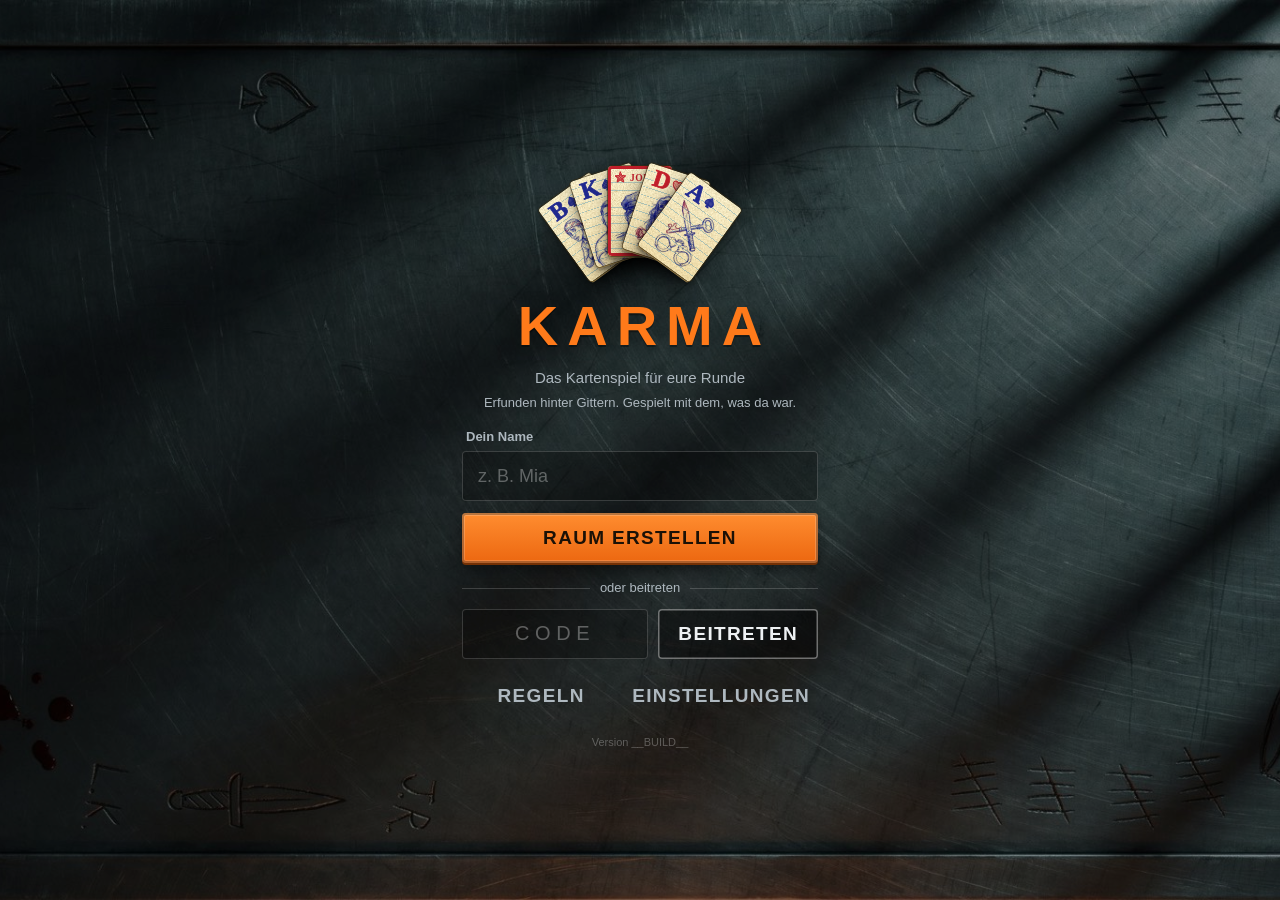
==== commit e5bacb1f: "Feinschliff: Kartenfächer, Sonderkarten-Zeichen, Design-Kacheln, aufgeräumte Lobby - Handkarten lieg" ====
--- a/src/index.html
+++ b/src/index.html
@@ -1,5 +1,5 @@
 <!doctype html>
-<html lang="de" class="prison">
+<html lang="de" class="prison" data-table="stahl" data-cards="stift">
 <head>
 <meta charset="utf-8">
 <meta name="viewport" content="width=device-width, initial-scale=1, maximum-scale=1, user-scalable=no, viewport-fit=cover">
@@ -8,10 +8,12 @@
 <meta name="apple-mobile-web-app-status-bar-style" content="black-translucent">
 <meta name="apple-mobile-web-app-title" content="Karma">
 <meta name="theme-color" content="#1d2226">
+<!-- Das zuletzt gesehene Tisch-Design gilt schon vor dem ersten Bild: iPhone-Safari färbt Status- und Werkzeugleiste nach dem, was es zuerst sieht. -->
+<script>(function () { try { var d = (localStorage.getItem('karma.design') || '').split('|'), r = document.documentElement, c = { stahl: '#1d2226', hof: '#5a4630', nacht: '#070a12', boss: '#2a110d' }; if (c[d[0]]) { r.setAttribute('data-table', d[0]); document.querySelector('meta[name="theme-color"]').setAttribute('content', c[d[0]]); } if (/^(stift|schwarz|tattoo|hood)$/.test(d[1])) r.setAttribute('data-cards', d[1]); } catch (e) {} })();</script>
 <meta name="format-detection" content="telephone=no">
 <meta name="robots" content="noindex, nofollow">
 <title>Karma</title>
-<link rel="icon" href="data:image/svg+xml,%3Csvg xmlns='http://www.w3.org/2000/svg' viewBox='0 0 64 64'%3E%3Crect width='64' height='64' rx='14' fill='%23114a35'/%3E%3Ctext x='32' y='45' font-size='38' text-anchor='middle' fill='%23f3c552' font-family='sans-serif' font-weight='700'%3EK%3C/text%3E%3C/svg%3E">
+<link rel="icon" href="data:image/svg+xml,%3Csvg xmlns='http://www.w3.org/2000/svg' viewBox='0 0 64 64'%3E%3Crect width='64' height='64' rx='14' fill='%231d2226'/%3E%3Ctext x='32' y='45' font-size='38' text-anchor='middle' fill='%23ff7a1a' font-family='sans-serif' font-weight='700'%3EK%3C/text%3E%3C/svg%3E">
 <link rel="stylesheet" href="style.css">
 </head>
 <body data-screen="start">
@@ -33,6 +35,11 @@
   <symbol id="p-C" viewBox="0 0 24 24"><g fill="none" stroke="currentColor" stroke-linecap="round" stroke-linejoin="round"><g clip-path="url(#pc-C)" stroke-width="1.5"><path d="M0 3L3 0M0 6L6 0M0 9L9 0M0 12L12 0M0 15L15 0M0 18L18 0M0 21L21 0M0 24L24 0M0 27L27 0M0 30L30 0M0 33L33 0M0 36L36 0M0 39L39 0M0 42L42 0M0 45L45 0"/><path d="M-21 0L3 24M-18 0L6 24M-15 0L9 24M-12 0L12 24M-9 0L15 24M-6 0L18 24M-3 0L21 24M0 0L24 24M3 0L27 24M6 0L30 24M9 0L33 24M12 0L36 24M15 0L39 24M18 0L42 24M21 0L45 24"/></g><path stroke-width="1.7" d="M12 3.1a4.1 4.1 0 1 0 .1 0ZM6.9 9.7a4.1 4.1 0 1 0 .1 0ZM17.2 9.8a4.1 4.1 0 1 0 .1 0ZM11.5 12.5C11.6 16.4 10.9 19.3 9.2 21.4H15C13.2 19.2 12.5 16.5 12.6 12.5Z"/></g></symbol>
   <clipPath id="pc-J"><path d="M12 1.8l2.9 6.6 7.2.7-5.4 4.8 1.6 7L12 17.2l-6.3 3.7 1.6-7-5.4-4.8 7.2-.7z"/></clipPath>
   <symbol id="p-J" viewBox="0 0 24 24"><g fill="none" stroke="currentColor" stroke-linecap="round" stroke-linejoin="round"><g clip-path="url(#pc-J)" stroke-width="1.5"><path d="M0 3L3 0M0 6L6 0M0 9L9 0M0 12L12 0M0 15L15 0M0 18L18 0M0 21L21 0M0 24L24 0M0 27L27 0M0 30L30 0M0 33L33 0M0 36L36 0M0 39L39 0M0 42L42 0M0 45L45 0"/><path d="M-21 0L3 24M-18 0L6 24M-15 0L9 24M-12 0L12 24M-9 0L15 24M-6 0L18 24M-3 0L21 24M0 0L24 24M3 0L27 24M6 0L30 24M9 0L33 24M12 0L36 24M15 0L39 24M18 0L42 24M21 0L45 24"/></g><path stroke-width="1.7" d="M12 1.8l2.9 6.6 7.2.7-5.4 4.8 1.6 7L12 17.2l-6.3 3.7 1.6-7-5.4-4.8 7.2-.7z"/></g></symbol>
+  <!-- Sonderkarten: 2 = frei (offenes Schloss), 3 = Richtungswechsel, 7 = tiefer, 10 = Stapel brennt -->
+  <symbol id="e-2" viewBox="0 0 24 24"><path fill="currentColor" d="M5.500 11h13a1 1 0 0 1 1 1v8a1 1 0 0 1-1 1h-13a1 1 0 0 1-1-1v-8a1 1 0 0 1 1-1z"/><path fill="none" stroke="currentColor" stroke-width="2.4" stroke-linecap="round" d="M8 11V7.600a4 4 0 0 1 7.700-1.500"/></symbol>
+  <symbol id="e-3" viewBox="0 0 24 24"><path fill="none" stroke="currentColor" stroke-width="2.600" stroke-linecap="round" stroke-linejoin="round" d="M4.500 10.500a7.700 7.700 0 0 1 13.800-3.300M19.500 13.500a7.700 7.700 0 0 1-13.800 3.300M19 3v4.500h-4.500M5 21v-4.500h4.500"/></symbol>
+  <symbol id="e-7" viewBox="0 0 24 24"><path fill="currentColor" d="M9.200 2.500h5.600v9.700h4.700L12 21.500 4.500 12.200h4.700z"/></symbol>
+  <symbol id="e-10" viewBox="0 0 24 24"><path fill="currentColor" d="M13.200 1.800c.5 3.500 5.300 5.700 5.300 11.200 0 4-2.900 7.200-6.500 7.200S5.500 17 5.500 13c0-2.500 1.200-4.400 2.600-5.900.2 2.100 1 3.400 2.200 4.100-.5-3.600.5-7.100 2.900-9.400z"/></symbol>
   <symbol id="i-menu" viewBox="0 0 24 24"><path fill="none" stroke="currentColor" stroke-width="2.2" stroke-linecap="round" d="M4 7h16M4 12h16M4 17h16"/></symbol>
   <symbol id="i-x" viewBox="0 0 24 24"><path fill="none" stroke="currentColor" stroke-width="2.2" stroke-linecap="round" d="M6 6l12 12M18 6L6 18"/></symbol>
   <symbol id="i-flag" viewBox="0 0 24 24"><path fill="none" stroke="currentColor" stroke-width="2" stroke-linecap="round" stroke-linejoin="round" d="M6 21V4M6 5h11.5l-2.6 4 2.6 4H6"/></symbol>
@@ -98,9 +105,10 @@
         <button id="btnShare" class="btn sec small" data-act="share">Link teilen</button>
       </div>
       <p id="lobbyHint" class="hint"></p>
-      <div id="lobbyOpts" class="menu-set room-opts" hidden></div>
       <div id="lobbyList" class="plist"></div>
       <button id="btnAddBot" class="btn sec host-only">Bot hinzufügen</button>
+      <div id="lobbyDesign" class="menu-set room-opts design-set host-only"></div>
+      <div id="lobbyOpts" class="menu-set room-opts" hidden></div>
     </div>
     <footer class="foot">
       <button id="btnStart" class="btn host-only">Spiel starten</button>
@@ -301,6 +309,7 @@
         <p>Karte antippen und „Legen“ drücken, den Ablagestapel antippen – oder die Karte einfach in die Tischmitte ziehen. Mehrere gleiche Handkarten nacheinander antippen, um sie zusammen zu legen. Neu gezogene Karten leuchten kurz blau auf.</p>
         <p>Bist du dran, hörst du einen Ton, das Handy vibriert (wo der Browser das kann) und der Bildschirmrand leuchtet kurz auf – nur bei dir, nicht bei den anderen.</p>
         <p>Unter <b>Einstellungen</b> (im Menü und auf der Startseite) stellt jeder für sein Gerät ein: Töne mit eigener Lautstärke für „Du bist dran“ und für die Karten, den Klang, Vibration, Randleuchten und die <b>Spielhilfe</b>. Ist die Spielhilfe an, steht am Stapel, was gerade passt, und unpassende Karten sind abgedunkelt. Ist sie aus, gibt es beides nicht – legen kannst du trotzdem nur, was erlaubt ist.</p>
+        <p>Karten mit Wirkung tragen unten links ein kleines Zeichen: ein <b>offenes Schloss</b> auf der 2 (frei), <b>zwei Pfeile</b> auf der 3 (Richtungswechsel), ein <b>Pfeil nach unten</b> auf der 7 (niedriger spielen) und eine <b>Flamme</b> auf der 10 (Stapel weg). Auch diese Zeichen gehören zur Spielhilfe.</p>
         <p>Der <b>Host</b> stellt für alle ein: Decks, Zugzeit, Plätze mischen und das <b>Design</b> von Tisch und Karten.</p>
         <p>Die Bildkarten: <b>König</b> = der Boss, <b>Dame</b> = die Queen, <b>Bube</b> = der Läufer. Der <b>schwarze Joker</b> ist der Dealer, der <b>rote Joker</b> der Wärter – der Wärter schlägt den Dealer.</p>
         <p>Mit vielen Mitspielern lohnt es sich, das Handy zu <b>drehen</b>: Im Querformat sind alle größer zu sehen.</p>
@@ -315,13 +324,8 @@
       <div class="menu-code"><span>Raum</span><b id="menuCode"></b><button class="btn sec small" data-act="share">Link teilen</button></div>
       <div id="menuList" class="plist compact"></div>
       <div id="menuOpts" class="menu-set room-opts" hidden></div>
-      <div class="menu-set">
-        <div class="set-row host-only"><span>Tisch</span><div id="segTable" class="seg" role="group" aria-label="Tisch-Design für alle">
-          <button data-table="stahl">Stahl</button><button data-table="hof">Hof</button><button data-table="nacht">Nacht</button><button data-table="boss">Boss</button>
-        </div></div>
-        <div class="set-row host-only"><span>Karten</span><div id="segCards" class="seg" role="group" aria-label="Karten-Design für alle">
-          <button data-cards="stift">Stift</button><button data-cards="schwarz">Schwarz</button><button data-cards="tattoo">Tattoo</button><button data-cards="hood">Hood</button>
-        </div></div>
+      <div class="menu-set design-set">
+        <div id="menuDesign" class="host-only"></div>
         <p id="designNote" class="set-note"></p>
       </div>
       <div class="menu-btns">
--- a/src/style.css
+++ b/src/style.css
@@ -14,14 +14,15 @@
   --on-acc: #241a02;        /* Schrift auf der Akzentfarbe */
   --dk: 4, 18, 13;          /* dunkler Grundton für Schilder und Schleier */
   --dim: rgba(6, 28, 20, .5);
-  --bg0: #07231a;
+  --bg0: #1d2226;
+  --r-panel: 16px; --r-in: 12px; --r-chip: 999px;   /* Ecken: Flächen, Eingaben und Schalter, kleine Schilder */
   --sat: env(safe-area-inset-top, 0px);
   --sab: env(safe-area-inset-bottom, 0px);
   --sal: env(safe-area-inset-left, 0px);
   --sar: env(safe-area-inset-right, 0px);
   /* Kartengrößen: Hand, eigene Auslage, Ablagestapel, Gegner, Tauschphase, Nachziehstapel */
-  --cw: clamp(46px, min(19vw, calc(var(--vh) * 10.5)), 84px);
-  --tw: clamp(40px, min(16vw, calc(var(--vh) * 8.4)), 68px);
+  --cw: clamp(46px, min(21vw, calc(var(--vh) * 10.8)), 90px);
+  --tw: clamp(40px, min(17vw, calc(var(--vh) * 8.6)), 72px);
   --pw: clamp(46px, min(20vw, calc(var(--vh) * 10)), 80px);
   --mwb: clamp(23px, min(8.2vw, calc(var(--vh) * 4.9)), 36px);
   --mw: var(--mwb);
@@ -49,9 +50,7 @@
 
 #app {
   position: fixed; top: 0; left: 0; right: 0; bottom: 0; overflow: hidden;
-  background:
-    radial-gradient(120% 75% at 50% 36%, rgba(46, 140, 102, .55) 0%, rgba(20, 86, 62, .25) 48%, rgba(0, 0, 0, 0) 78%),
-    linear-gradient(180deg, #10503a 0%, #0b3a2a 55%, #072519 100%);
+  background: var(--bg0);
 }
 @supports (height: 100dvh) { #app { bottom: auto; height: 100dvh; } }
 
@@ -74,7 +73,7 @@
   box-shadow: var(--btn-sh, inset 0 1px 0 rgba(255, 255, 255, .5), 0 2px 0 #a57716, 0 8px 18px rgba(0, 0, 0, .28));
   transition: transform .08s, opacity .15s;
 }
-.btn:active { transform: translateY(2px); }
+.btn:active { transform: translateY(2px); filter: brightness(.9); }
 .btn.sec { color: var(--ink); background: var(--sec-bg, rgba(255, 255, 255, .13)); box-shadow: var(--sec-sh, inset 0 0 0 1px var(--line)); }
 .btn.ghost { color: var(--mute); background: none; box-shadow: none; font-weight: 600; }
 .btn.danger { color: #ffd9d9; background: rgba(207, 26, 48, .22); box-shadow: inset 0 0 0 1px rgba(255, 120, 130, .35); }
@@ -125,17 +124,12 @@
 /* ---------- Start ---------- */
 #start { align-items: center; }
 .start-inner { width: 100%; max-width: 400px; margin: auto; padding: 20px 22px calc(18px + var(--sab)); display: flex; flex-direction: column; gap: 12px; }
-.logo-fan { position: relative; height: 92px; margin: 4px auto 0; width: 150px; }
-.logo-fan .card { --w: 58px; position: absolute; left: 46px; top: 6px; transform-origin: 50% 120%; }
-.logo-fan .card:nth-child(1) { transform: rotate(-22deg); }
-.logo-fan .card:nth-child(2) { transform: rotate(0deg); }
-.logo-fan .card:nth-child(3) { transform: rotate(22deg); }
 .logo { text-align: center; font-size: 46px; font-weight: 800; letter-spacing: .22em; margin-right: -.22em; color: var(--gold); text-shadow: 0 2px 0 rgba(0, 0, 0, .35), 0 8px 24px rgba(0, 0, 0, .35); }
 .tagline { text-align: center; color: var(--mute); font-size: 15px; margin-top: -8px; margin-bottom: 6px; }
 .field { display: flex; flex-direction: column; gap: 6px; }
 .field span { font-size: 13px; font-weight: 600; color: var(--mute); padding-left: 4px; }
 input[type="text"] {
-  width: 100%; min-height: 50px; border-radius: 14px; border: 0; outline: 0; padding: 0 16px; font-size: 18px; font-weight: 600;
+  width: 100%; min-height: 50px; border-radius: var(--r-in); border: 0; outline: 0; padding: 0 16px; font-size: 18px; font-weight: 600;
   color: var(--ink); background: rgba(0, 0, 0, .3); box-shadow: inset 0 0 0 1px var(--line);
 }
 input[type="text"]::placeholder { color: rgba(255, 255, 255, .32); font-weight: 500; }
@@ -146,7 +140,7 @@
 .join-row .code-in { flex: 1; min-width: 0; text-align: center; letter-spacing: .28em; text-transform: uppercase; font-size: 20px; font-weight: 700; padding: 0 8px; }
 .join-row .code-in::placeholder { letter-spacing: .28em; }
 .join-row .btn { flex: none; }
-.alert { padding: 10px 14px; border-radius: 12px; background: rgba(207, 26, 48, .22); box-shadow: inset 0 0 0 1px rgba(255, 120, 130, .35); color: #ffe1e1; font-size: 14px; }
+.alert { padding: 10px 14px; border-radius: var(--r-in); background: rgba(207, 26, 48, .22); box-shadow: inset 0 0 0 1px rgba(255, 120, 130, .35); color: #ffe1e1; font-size: 14px; }
 .build { text-align: center; color: rgba(255, 255, 255, .28); font-size: 11px; margin-top: 2px; }
 .shake { animation: shake .36s; }
 @keyframes shake { 20% { transform: translateX(-6px); } 40% { transform: translateX(6px); } 60% { transform: translateX(-4px); } 80% { transform: translateX(3px); } }
@@ -168,13 +162,13 @@
 /* ---------- Lobby ---------- */
 .lobby-body { flex: 1; min-height: 0; padding: 4px 16px 12px; display: flex; flex-direction: column; gap: 12px; width: 100%; max-width: 520px; margin: 0 auto; }
 .lobby-body > * { flex: none; }
-.code-card { background: var(--panel); border-radius: 18px; padding: 12px 16px 14px; text-align: center; display: flex; flex-direction: column; align-items: center; gap: 4px; }
-.code-label { font-size: 12px; font-weight: 600; color: var(--mute); text-transform: uppercase; letter-spacing: .12em; }
-.code-big { font-size: clamp(38px, 13vw, 54px); font-weight: 800; letter-spacing: .18em; margin-right: -.18em; color: var(--gold); line-height: 1.1; -webkit-user-select: text; user-select: text; }
-.code-card .btn { margin-top: 6px; }
+.lobby-body { -webkit-mask-image: linear-gradient(180deg, #000 calc(100% - 22px), rgba(0, 0, 0, 0)); mask-image: linear-gradient(180deg, #000 calc(100% - 22px), rgba(0, 0, 0, 0)); padding-bottom: 24px; }
+.code-card { background: var(--panel); border-radius: var(--r-panel); padding: 10px 12px 10px 16px; display: grid; grid-template-columns: minmax(0, 1fr) auto; align-items: center; column-gap: 10px; box-shadow: inset 0 0 0 1px var(--line); }
+.code-label { grid-column: 1 / 3; font-size: 11px; font-weight: 600; color: var(--mute); text-transform: uppercase; letter-spacing: .12em; }
+.code-big { font-size: clamp(32px, 10.5vw, 46px); font-weight: 800; letter-spacing: .16em; color: var(--gold); line-height: 1.1; white-space: nowrap; -webkit-user-select: text; user-select: text; }
 .hint { color: var(--mute); font-size: 14px; text-align: center; }
 .plist { display: flex; flex-direction: column; gap: 6px; }
-.prow { display: flex; align-items: center; gap: 10px; min-height: 52px; padding: 6px 6px 6px 14px; border-radius: 14px; background: var(--panel); text-align: left; width: 100%; }
+.prow { display: flex; align-items: center; gap: 10px; min-height: 52px; padding: 6px 6px 6px 14px; border-radius: var(--r-panel); background: var(--panel); text-align: left; width: 100%; }
 .prow-main { flex: 1; min-width: 0; min-height: 40px; display: flex; align-items: center; gap: 10px; text-align: left; }
 .prow .dot { width: 10px; height: 10px; border-radius: 50%; background: #58d68d; flex: none; box-shadow: 0 0 0 3px rgba(88, 214, 141, .18); }
 .prow.off .dot { background: #7c8a84; box-shadow: none; }
@@ -184,7 +178,7 @@
 .prow .psub { font-size: 12px; color: var(--gold); font-weight: 600; }
 .prow .psub.grey { color: var(--mute); }
 .prow.gone .pname > span:first-child { text-decoration: line-through; opacity: .65; }
-.badge { flex: none; font-size: 11px; font-weight: 700; padding: 2px 7px; border-radius: 999px; background: rgba(255, 255, 255, .14); color: var(--ink); }
+.badge { flex: none; font-size: 11px; font-weight: 700; padding: 2px 7px; border-radius: var(--r-chip); background: rgba(255, 255, 255, .14); color: var(--ink); }
 .badge.gold { background: rgba(var(--acc), .22); color: var(--gold); }
 .badge.red { background: rgba(207, 26, 48, .3); color: #ffc9c9; }
 .prow .icon-btn { color: var(--mute); }
@@ -211,11 +205,11 @@
 .sw-row .card.drop { box-shadow: var(--face-in), 0 0 0 4px var(--gold), 0 0 22px rgba(var(--acc), .7); transform: scale(1.05); }
 .sw-row.locked .card { cursor: default; }
 .chips { display: flex; flex-wrap: wrap; justify-content: center; gap: 6px; margin-top: 4px; }
-.pchip { display: inline-flex; align-items: center; gap: 5px; font-size: 13px; font-weight: 600; padding: 4px 10px; border-radius: 999px; background: var(--panel); color: var(--mute); max-width: 46vw; }
+.pchip { display: inline-flex; align-items: center; gap: 5px; font-size: 13px; font-weight: 600; padding: 4px 10px; border-radius: var(--r-chip); background: var(--panel); color: var(--mute); max-width: 46vw; }
 .pchip span { overflow: hidden; text-overflow: ellipsis; white-space: nowrap; }
 .pchip svg { width: 14px; height: 14px; flex: none; }
 .pchip i { width: 14px; text-align: center; font-style: normal; flex: none; }
-.pchip.ok { color: #0d2a1e; background: #7fdca4; }
+.pchip.ok { color: var(--on-acc); background: var(--gold); }
 .sw-start { font-size: 13px; color: var(--mute); text-align: center; min-height: 18px; }
 .sw-clock { font-size: 15px; font-weight: 700; color: var(--ink); text-align: center; min-height: 20px; font-variant-numeric: tabular-nums; }
 .sw-clock.low { color: #ff8b7e; }
@@ -243,6 +237,7 @@
 .opp-side.r { justify-self: end; padding-right: 6px; }
 /* Viele Mitspieler: Die Gegner rücken zusammen und werden kleiner (data-k = Zahl der Gegner). */
 .table { --mw: calc(var(--mwb) * var(--os, 1)); }
+.table[data-k="1"], .table[data-k="2"] { --os: 1.3; }   /* wenige Mitspieler: mehr Platz, größere Karten */
 .table[data-k="6"], .table[data-k="7"] { --os: .86; }
 .table[data-k="8"], .table[data-k="9"] { --os: .74; }
 .table[data-k="10"] { --os: .66; }
@@ -315,6 +310,8 @@
 
 .req-row { flex: none; margin-bottom: auto; display: flex; flex-direction: column; align-items: center; gap: 3px; padding: 2px 8px 6px; }
 .chip { max-width: min(100%, 290px); text-wrap: balance; padding: 5px 14px; border-radius: var(--pill-r, 999px); background: rgba(var(--dk), .6); box-shadow: inset 0 0 0 1px var(--line); font-size: clamp(13px, 3.7vw, 15px); font-weight: 700; text-align: center; transition: transform .15s, background .15s; }
+.chip b { display: block; font-weight: inherit; }
+.chip small { display: block; margin-top: 1px; font-size: .76em; font-weight: 600; letter-spacing: .02em; text-transform: none; opacity: .72; }
 .chip.warn { background: rgba(207, 26, 48, .5); box-shadow: inset 0 0 0 1px rgba(255, 140, 150, .5); }
 .chip.dark { background: rgba(0, 0, 0, .7); }
 .chip.flash { animation: flash .5s; }
@@ -322,7 +319,7 @@
 .tinfo { font-size: 12px; color: var(--mute); min-height: 16px; text-align: center; }
 .tinfo.rep { color: #f0c987; }
 .g-toast { position: absolute; left: 8px; right: 8px; bottom: 4px; display: flex; justify-content: center; transform: translateY(8px) scale(.94); opacity: 0; pointer-events: none; z-index: 40; transition: opacity .18s, transform .18s; }
-.g-toast span { max-width: 100%; padding: 9px 20px; border-radius: 16px; background: rgba(var(--dk), .93); color: var(--gold); font-size: clamp(16px, 4.8vw, 22px); line-height: 1.2; font-weight: 800; text-align: center; box-shadow: 0 0 0 1.5px rgba(var(--acc), .5), 0 10px 30px rgba(0, 0, 0, .5); }
+.g-toast span { max-width: 100%; padding: 9px 20px; border-radius: var(--r-panel); background: rgba(var(--dk), .93); color: var(--gold); font-size: clamp(16px, 4.8vw, 22px); line-height: 1.2; font-weight: 800; text-align: center; box-shadow: 0 0 0 1.5px rgba(var(--acc), .5), 0 10px 30px rgba(0, 0, 0, .5); }
 .g-toast span i, .toast span i { display: block; font-style: normal; }
 .g-toast span i.more { font-size: .78em; margin-top: 3px; color: var(--ink); }
 .g-toast.show { opacity: 1; transform: none; }
@@ -331,7 +328,7 @@
 
 .won { position: absolute; top: 0; left: 0; right: 0; bottom: 0; display: none; align-items: center; justify-content: center; padding: 6px 14px; z-index: 57; pointer-events: none; }
 .won.open { display: flex; }
-.won-box { pointer-events: auto; width: 100%; max-width: 330px; background: var(--panel-2); border-radius: 20px; padding: 14px 16px; text-align: center; display: flex; flex-direction: column; gap: 8px; box-shadow: 0 0 0 1.5px rgba(var(--acc), .55), 0 18px 44px rgba(0, 0, 0, .6); animation: wonin .32s cubic-bezier(.2, .9, .3, 1.25); }
+.won-box { pointer-events: auto; width: 100%; max-width: 330px; background: var(--panel-2); border-radius: var(--r-panel); padding: 14px 16px; text-align: center; display: flex; flex-direction: column; gap: 8px; box-shadow: 0 0 0 1.5px rgba(var(--acc), .55), 0 18px 44px rgba(0, 0, 0, .6); animation: wonin .32s cubic-bezier(.2, .9, .3, 1.25); }
 @keyframes wonin { from { transform: scale(.8); opacity: 0; } }
 .won-star { width: 40px; height: 40px; margin: 0 auto; color: var(--gold); }
 .won-box h2 { font-size: 21px; line-height: 1.2; color: var(--gold); overflow-wrap: anywhere; }
@@ -354,12 +351,12 @@
 @keyframes bob { 50% { transform: translateY(-6%); } }
 
 .hand-wrap { min-width: 0; }
-.hand-info { position: absolute; right: 8px; top: 8px; z-index: 5; max-width: 86px; font-size: 11px; line-height: 1.25; font-weight: 700; text-align: center; color: var(--mute); background: rgba(var(--dk), .6); padding: 4px 8px; border-radius: 10px; pointer-events: none; }
-.hand-scroll { overflow-x: auto; overflow-y: hidden; padding: 22px 8px 4px; -webkit-overflow-scrolling: touch; overscroll-behavior: contain; scrollbar-width: none; touch-action: none; }
+.hand-info { position: absolute; right: 8px; top: 8px; z-index: 5; max-width: 86px; font-size: 11px; line-height: 1.25; font-weight: 700; text-align: center; color: var(--mute); background: rgba(var(--dk), .6); padding: 4px 8px; border-radius: var(--r-in); pointer-events: none; }
+.hand-scroll { overflow-x: auto; overflow-y: hidden; padding: 22px 8px 10px; -webkit-overflow-scrolling: touch; overscroll-behavior: contain; scrollbar-width: none; touch-action: none; }
 .hand-scroll::-webkit-scrollbar { display: none; }
 .hand-scroll.scrolls { touch-action: pan-x; }
 .hand { position: relative; height: calc(var(--cw) * 1.4); margin: 0 auto; }
-.hc { position: absolute; left: 0; top: 0; transition: transform .24s cubic-bezier(.2, .8, .2, 1); will-change: transform; }
+.hc { position: absolute; left: 0; top: 0; transform-origin: 50% 100%; transition: transform .24s cubic-bezier(.2, .8, .2, 1); will-change: transform; }
 .hc .card { --w: var(--cw); transition: transform .14s, box-shadow .14s, opacity .2s; cursor: pointer; }
 .hc.enter .card { opacity: 0; transform: translateY(40%); }
 /* frisch nachgezogen: kurz blau umrandet (nur Deckkraft wird animiert) */
@@ -377,7 +374,7 @@
 .card.lifted { opacity: 0 !important; transition: none !important; }
 .hc .card.shake, .my-table .card.shake { animation: shake .36s; }
 
-.actions { display: flex; align-items: center; gap: 8px; height: 52px; padding: 2px 10px 0; }
+.actions { display: flex; align-items: center; gap: 8px; height: 50px; padding: 0 10px; }
 .act-hint { flex: 1; min-width: 0; font-size: 14px; color: var(--mute); text-align: center; line-height: 1.25; }
 .act-hint.strong { font-size: 15px; font-weight: 700; color: var(--gold); }
 .actions .btn { min-height: 46px; flex: 1; padding: 0 10px; font-size: 16px; white-space: nowrap; }
@@ -394,7 +391,7 @@
 .done-text:empty { display: none; }
 .done-panel .btn { min-width: 180px; }
 /* Aufgeben: klein links neben den eigenen Tischkarten, mit dem Daumen erreichbar. Nur da, solange zwei Spieler übrig sind. */
-.give-up { position: absolute; left: 6px; top: 6px; z-index: 6; width: 62px; min-height: 48px; padding: 5px 2px 4px; border-radius: 12px; display: flex; flex-direction: column; align-items: center; justify-content: center; gap: 2px; color: var(--mute); font-size: 11px; font-weight: 700; line-height: 1.1; background: rgba(var(--dk), .38); box-shadow: inset 0 0 0 1px var(--line); transition: opacity .15s; }
+.give-up { position: absolute; left: 6px; top: 6px; z-index: 6; width: 62px; min-height: 48px; padding: 5px 2px 4px; border-radius: var(--r-in); display: flex; flex-direction: column; align-items: center; justify-content: center; gap: 2px; color: var(--mute); font-size: 11px; font-weight: 700; line-height: 1.1; background: rgba(var(--dk), .38); box-shadow: inset 0 0 0 1px var(--line); transition: opacity .15s; }
 .give-up svg { width: 18px; height: 18px; flex: none; }
 .give-up:active { background: rgba(207, 26, 48, .3); color: #ffd9d9; }
 .give-up:disabled { opacity: .45; pointer-events: none; }
@@ -407,13 +404,13 @@
 .over.open { display: flex; animation: fadein .35s .55s forwards; }
 @keyframes fadein { from { visibility: visible; } to { opacity: 1; visibility: visible; } }
 .over.open.shown { opacity: 1; visibility: visible; animation: none; }
-.over-box { width: 100%; max-width: 340px; max-height: 100%; background: var(--panel-2); border-radius: 22px; padding: 20px 18px; text-align: center; display: flex; flex-direction: column; gap: 12px; box-shadow: 0 0 0 1.5px rgba(var(--acc), .45), 0 20px 50px rgba(0, 0, 0, .5); }
+.over-box { width: 100%; max-width: 340px; max-height: 100%; background: var(--panel-2); border-radius: var(--r-panel); padding: 20px 18px; text-align: center; display: flex; flex-direction: column; gap: 12px; box-shadow: 0 0 0 1.5px rgba(var(--acc), .45), 0 20px 50px rgba(0, 0, 0, .5); }
 .over-box > * { flex: none; }
 .over-star { width: 50px; height: 50px; margin: 0 auto; color: var(--gold); }
 .over-box h2 { font-size: 25px; line-height: 1.2; color: var(--gold); overflow-wrap: anywhere; }
 .over-note { font-size: 14px; color: var(--ink); }
 .over-list { display: flex; flex-direction: column; gap: 5px; text-align: left; }
-.rank { display: flex; flex-wrap: wrap; align-items: center; gap: 0 8px; min-height: 36px; padding: 5px 10px; border-radius: 10px; background: rgba(0, 0, 0, .2); font-size: 15px; }
+.rank { display: flex; flex-wrap: wrap; align-items: center; gap: 0 8px; min-height: 36px; padding: 5px 10px; border-radius: var(--r-in); background: rgba(0, 0, 0, .2); font-size: 15px; }
 .rank b { flex: none; min-width: 20px; color: var(--mute); }
 .rank-name { flex: 0 1 auto; min-width: 0; max-width: 64%; overflow: hidden; text-overflow: ellipsis; white-space: nowrap; font-weight: 700; color: var(--ink); }
 .rank-tag { flex: 1 1 0; min-width: 0; font-size: 12px; line-height: 1.2; text-align: right; color: var(--mute); }
@@ -448,7 +445,7 @@
 .rules-text .special li { display: flex; gap: 10px; align-items: flex-start; }
 .rules-text .special li > b { flex: none; min-width: 50px; text-align: center; padding: 3px 4px; border-radius: 8px; background: #f5f2e9; color: var(--blk); font-size: 14px; }
 .rules-text .special i { font-style: normal; font-weight: 700; color: var(--ink); }
-.rules-text .rank-line { padding: 8px 12px; border-radius: 10px; background: rgba(0, 0, 0, .22); font-weight: 700; font-size: 14px; }
+.rules-text .rank-line { padding: 8px 12px; border-radius: var(--r-in); background: rgba(0, 0, 0, .22); font-weight: 700; font-size: 14px; }
 .rules-text .rank-line span { display: block; font-size: 11px; font-weight: 600; text-transform: uppercase; letter-spacing: .1em; color: var(--mute); margin-bottom: 2px; }
 .muted { color: var(--mute); font-size: 14px; }
 .menu-note { text-align: center; padding: 2px 0 4px; }
@@ -456,9 +453,9 @@
 .menu-code span { color: var(--mute); font-size: 14px; }
 .menu-code b { flex: 1; font-size: 24px; letter-spacing: .1em; color: var(--gold); -webkit-user-select: text; user-select: text; }
 .menu-btns { display: flex; flex-direction: column; gap: 8px; margin-top: 14px; }
-.link-out { width: 100%; margin-top: 10px; border-radius: 12px; border: 0; padding: 12px; font-size: 16px; color: var(--ink); background: rgba(0, 0, 0, .3); box-shadow: inset 0 0 0 1px var(--line); resize: none; word-break: break-all; }
+.link-out { width: 100%; margin-top: 10px; border-radius: var(--r-in); border: 0; padding: 12px; font-size: 16px; color: var(--ink); background: rgba(0, 0, 0, .3); box-shadow: inset 0 0 0 1px var(--line); resize: none; word-break: break-all; }
 .center-wrap { align-items: center; padding: 20px; z-index: 80; }
-.dialog { width: 100%; max-width: 340px; background: var(--panel-2); border-radius: 20px; padding: 20px; display: flex; flex-direction: column; gap: 10px; box-shadow: 0 20px 50px rgba(0, 0, 0, .55); animation: sheetin .2s; }
+.dialog { width: 100%; max-width: 340px; background: var(--panel-2); border-radius: var(--r-panel); padding: 20px; display: flex; flex-direction: column; gap: 10px; box-shadow: 0 20px 50px rgba(0, 0, 0, .55); animation: sheetin .2s; }
 .dialog h2 { font-size: 19px; }
 .dialog p { color: var(--mute); font-size: 15px; }
 .dialog p:empty { display: none; }
@@ -473,7 +470,7 @@
 .fx .ghost-pile { position: absolute; will-change: transform, opacity; }
 .fx .ghost-pile .card { --w: var(--pw); position: absolute; top: 0; left: 0; }
 .toast { position: absolute; left: 16px; right: 16px; bottom: calc(var(--sab) + 84px); display: flex; justify-content: center; transform: translateY(10px); opacity: 0; pointer-events: none; z-index: 90; transition: opacity .2s, transform .2s; }
-.toast span { max-width: 100%; padding: 10px 18px; border-radius: 14px; background: rgba(var(--dk), .94); color: var(--ink); font-size: 15px; font-weight: 600; text-align: center; box-shadow: 0 0 0 1px var(--line), 0 10px 30px rgba(0, 0, 0, .5); }
+.toast span { max-width: 100%; padding: 10px 18px; border-radius: var(--r-panel); background: rgba(var(--dk), .94); color: var(--ink); font-size: 15px; font-weight: 600; text-align: center; box-shadow: 0 0 0 1px var(--line), 0 10px 30px rgba(0, 0, 0, .5); }
 .toast.show { opacity: 1; transform: none; }
 /* am Spieltisch oben, damit die Meldung nicht über den eigenen Karten liegt */
 body[data-screen="game"] .toast { bottom: auto; top: calc(var(--sat) + 50px); }
@@ -568,11 +565,12 @@
 html.prison .tagline { margin-bottom: 0; }
 
 /* Einstellungen im Menü: Design (Host, für alle) und Töne (pro Gerät) */
-.menu-set { display: flex; flex-direction: column; gap: 8px; margin-top: 14px; padding: 10px 12px; border-radius: 14px; background: rgba(0, 0, 0, .2); }
+.menu-set { display: flex; flex-direction: column; gap: 8px; margin-top: 14px; padding: 10px 12px; border-radius: var(--r-panel); background: rgba(0, 0, 0, .2); }
 .set-row { display: flex; align-items: center; gap: 10px; min-height: 40px; }
 .set-row > span { flex: none; width: 54px; font-size: 14px; font-weight: 600; color: var(--mute); }
 .seg { flex: 1; min-width: 0; display: grid; grid-template-columns: repeat(4, minmax(0, 1fr)); gap: 4px; }
-.seg button { min-height: 40px; padding: 0 2px; border-radius: 10px; font-size: 13px; font-weight: 700; color: var(--ink); background: rgba(255, 255, 255, .09); box-shadow: inset 0 0 0 1px var(--line); overflow: hidden; text-overflow: ellipsis; white-space: nowrap; }
+.seg button { min-height: 40px; padding: 0 2px; border-radius: var(--r-in); font-size: 13px; font-weight: 700; color: var(--ink); background: rgba(255, 255, 255, .09); box-shadow: inset 0 0 0 1px var(--line); overflow: hidden; text-overflow: ellipsis; white-space: nowrap; }
+.seg button:active { filter: brightness(1.35); }
 .seg button[aria-pressed="true"] { color: var(--on-acc); background: var(--gold); box-shadow: none; }
 .seg.n2 { grid-template-columns: repeat(2, minmax(0, 1fr)); }
 .seg.n3 { grid-template-columns: repeat(3, minmax(0, 1fr)); }
@@ -610,7 +608,7 @@
 html.prison .tally { display: inline-flex; }
 .tally svg { height: 17px; width: auto; display: block; flex: none; }
 .wall { display: none; }
-html.prison .wall { display: block; text-align: left; padding: 8px 10px 9px; border-radius: 10px; background: rgba(0, 0, 0, .22); }
+html.prison .wall { display: block; text-align: left; padding: 8px 10px 9px; border-radius: var(--r-in); background: rgba(0, 0, 0, .22); }
 .wall-title { font-size: 11px; font-weight: 600; color: var(--mute); margin-bottom: 4px; }
 .wall-row { display: flex; align-items: center; gap: 10px; min-height: 23px; font-size: 13px; font-weight: 700; }
 .wall-row > span:first-child { flex: 0 1 auto; min-width: 0; max-width: 46%; overflow: hidden; text-overflow: ellipsis; white-space: nowrap; }
@@ -647,7 +645,7 @@
 /* ====================================================================
    Designs mit Bildern. Der Host wählt Tisch und Karten getrennt; beides gilt für alle im Raum.
    Tisch:  html[data-table="stahl" | "hof" | "nacht" | "boss"]     Karten: html[data-cards="stift" | "schwarz" | "tattoo" | "hood"]
-   Die Bilder liegen im Ordner img/. Welche gerade gelten, setzt app.js am Wurzelelement: --tbl (Tisch) und --fig-… (Figuren, Rückseite).
+   Die Bilder liegen im Ordner img/. Das Tischbild (--tbl) hängt am Tisch-Design; die Figuren und die Rückseite (--fig-…) setzt app.js am Wurzelelement.
    ==================================================================== */
 :root {
   --n-grain: url("data:image/svg+xml,%3Csvg xmlns='http://www.w3.org/2000/svg' width='256' height='256'%3E%3Cfilter id='n' x='0' y='0' width='100%25' height='100%25'%3E%3CfeTurbulence type='fractalNoise' baseFrequency='0.85' numOctaves='2' seed='3' stitchTiles='stitch'/%3E%3CfeColorMatrix values='0 0 0 0 0 0 0 0 0 0 0 0 0 0 0 1.3 0 0 0 -0.42'/%3E%3C/filter%3E%3Crect width='100%25' height='100%25' filter='url(%23n)'/%3E%3C/svg%3E");
@@ -661,7 +659,6 @@
 html.prison .seg button, html.prison .g-toast span, html.prison .act-hint.strong { font-family: var(--f-head); }
 
 /* ---------- Tischbild: hochkant gemalt; im Querformat liegt es gedreht, damit nichts abgeschnitten wird ---------- */
-html[data-table] #app { background: var(--bg0); }
 #app::before { content: ""; position: absolute; top: 0; left: 0; width: 100%; height: 100%; pointer-events: none; background: var(--veil, linear-gradient(rgba(0, 0, 0, 0), rgba(0, 0, 0, 0))), var(--tbl) center / cover no-repeat; }
 @media (orientation: landscape) {
   #app::before { top: 50%; left: 50%; width: calc(var(--vh) * 100); height: 100vw; transform: translate(-50%, -50%) rotate(90deg); }
@@ -678,6 +675,7 @@
   --btn-bg: linear-gradient(180deg, #ff8d30 0%, #ec6710 100%);
   --btn-sh: inset 0 0 0 2px rgba(0, 0, 0, .28), inset 0 0 0 3px rgba(255, 255, 255, .18), 0 2px 0 #733004, 0 7px 14px rgba(0, 0, 0, .45);
   --sec-bg: rgba(0, 0, 0, .45); --sec-sh: inset 0 0 0 1.5px rgba(255, 255, 255, .4);
+  --tbl: url("img/t-stahl.jpg");
 }
 html[data-table="stahl"] .btn, html[data-table="stahl"] .tbar, html[data-table="stahl"] .tb-title, html[data-table="stahl"] .opp-name,
 html[data-table="stahl"] .chip, html[data-table="stahl"] .sheet-head h2, html[data-table="stahl"] .dialog h2, html[data-table="stahl"] .con-box h2,
@@ -690,7 +688,8 @@
 html[data-table="stahl"] .tbar { font-size: 17px; }
 html[data-table="stahl"] .opp-name { font-size: 14px; }
 html[data-table="stahl"] .logo { font-weight: 700; letter-spacing: .16em; margin-right: -.16em; font-size: 56px; }
-html[data-table="stahl"] .chip { font-size: 16px; letter-spacing: .1em; }
+html[data-table="stahl"] .chip { font-size: 17px; letter-spacing: .1em; }
+html[data-table="stahl"] .chip small { letter-spacing: .05em; text-transform: uppercase; font-size: .7em; }
 
 /* ---------- Tisch „Hof“: Betonboden im Gefängnishof, Kreide, Abendsonne ---------- */
 html[data-table="hof"] {
@@ -702,6 +701,7 @@
   --btn-sh: inset 0 0 0 2px rgba(255, 255, 255, .55), 0 2px 0 #7a5608, 0 7px 14px rgba(0, 0, 0, .4);
   --sec-bg: rgba(40, 26, 12, .62); --sec-sh: inset 0 0 0 2px rgba(255, 248, 232, .6);
   --veil: linear-gradient(rgba(46, 30, 12, .3), rgba(46, 30, 12, .3));
+  --tbl: url("img/t-hof.jpg");
 }
 html[data-table="hof"] .btn { font-size: 19px; }
 html[data-table="hof"] .btn.small { font-size: 15px; }
@@ -718,6 +718,7 @@
   --btn-bg: linear-gradient(180deg, #f8cf8c 0%, #e3a443 100%);
   --btn-sh: inset 0 1px 0 rgba(255, 255, 255, .5), 0 2px 0 #6b4a16, 0 0 22px rgba(242, 181, 95, .28), 0 7px 14px rgba(0, 0, 0, .5);
   --sec-bg: rgba(20, 28, 52, .72); --sec-sh: inset 0 0 0 1.5px rgba(200, 215, 255, .45);
+  --tbl: url("img/t-nacht.jpg");
 }
 html[data-table="nacht"] .btn { font-size: 16px; letter-spacing: .02em; }
 html[data-table="nacht"] .btn.small { font-size: 14px; }
@@ -737,6 +738,7 @@
   --btn-bg: linear-gradient(180deg, #f3d98f 0%, #d5a63a 100%);
   --btn-sh: inset 0 0 0 1.5px #7a5a14, inset 0 0 0 3px rgba(255, 255, 255, .35), 0 2px 0 #5d430c, 0 8px 16px rgba(0, 0, 0, .45);
   --sec-bg: rgba(40, 14, 10, .68); --sec-sh: inset 0 0 0 1.5px rgba(233, 196, 106, .6);
+  --tbl: url("img/t-boss.jpg");
 }
 html[data-table="boss"] .btn { font-size: 18px; letter-spacing: .03em; }
 html[data-table="boss"] .btn.small { font-size: 15px; }
@@ -841,3 +843,62 @@
 
 /* Hinweise liegen frei auf dem Tischbild */
 .act-hint, #turnText, .dir-note { text-shadow: 0 1px 3px rgba(0, 0, 0, .75); }
+
+/* ====================================================================
+   Feinschliff: Ecken je Tisch, Sonderkarten-Zeichen, Design-Kacheln, Startseite, Rückmeldungen
+   ==================================================================== */
+html[data-table="stahl"] { --r-panel: 5px; --r-in: 4px; --r-chip: 3px; }
+html[data-table="hof"] { --r-panel: 10px 14px 9px 13px / 13px 9px 14px 10px; --r-in: 8px 11px 7px 10px / 10px 7px 11px 8px; --r-chip: 7px 9px 6px 8px / 8px 6px 9px 7px; }
+html[data-table="nacht"] { --r-panel: 8px; --r-in: 6px; --r-chip: 5px; }
+html[data-table="boss"] { --r-panel: 14px; --r-in: 10px; --r-chip: 999px; }
+
+/* Sonderkarten: kleines Zeichen unten links (2 frei, 3 Richtungswechsel, 7 tiefer, 10 brennt). Mit der Spielhilfe abschaltbar. */
+.card .fxi { position: absolute; left: calc(var(--w) * .085); bottom: calc(var(--w) * .085); width: calc(var(--w) * .23); height: calc(var(--w) * .23); opacity: .78; }
+.card .fxi svg { display: block; width: 100%; height: 100%; }
+.card.mini .fxi, body.no-help .card .fxi { display: none; }
+html[data-cards="schwarz"] .card .fxi, html[data-cards="tattoo"] .card .fxi, html[data-cards="hood"] .card .fxi { left: calc(var(--w) * .12); bottom: calc(var(--w) * .12); }
+html[data-cards="hood"] .card .fxi { opacity: 1; left: calc(var(--w) * .1); width: calc(var(--w) * .21); height: calc(var(--w) * .21); }
+
+/* Design-Auswahl: Kacheln mit Vorschaubild */
+#menuDesign { display: flex; flex-direction: column; gap: 6px; }
+.design-set { gap: 6px; }
+.design-set .dz + .set-head { margin-top: 4px; }
+.dz { display: grid; grid-template-columns: repeat(4, minmax(0, 1fr)); gap: 6px; }
+.dz button { display: flex; flex-direction: column; gap: 3px; padding: 3px 3px 4px; border-radius: var(--r-in); background: rgba(255, 255, 255, .08); box-shadow: inset 0 0 0 1px var(--line); font-size: 13px; font-weight: 700; line-height: 1.3; color: var(--mute); transition: transform .08s; }
+.dz button:active { transform: scale(.96); }
+.dz button i { display: block; width: 100%; height: 0; padding-bottom: 68%; border-radius: 3px; background: #111 center / cover no-repeat; box-shadow: inset 0 0 0 1px rgba(0, 0, 0, .35); }
+.dz button span { overflow: hidden; text-overflow: ellipsis; white-space: nowrap; }
+.dz button[aria-pressed="true"] { color: var(--on-acc); background: var(--gold); box-shadow: 0 0 0 1px var(--gold), 0 0 14px rgba(var(--acc), .45); }
+.dz [data-table="stahl"] i { background-image: url("img/s-t-stahl.jpg"); }
+.dz [data-table="hof"] i { background-image: url("img/s-t-hof.jpg"); }
+.dz [data-table="nacht"] i { background-image: url("img/s-t-nacht.jpg"); }
+.dz [data-table="boss"] i { background-image: url("img/s-t-boss.jpg"); }
+.dz [data-cards="stift"] i { background: #f9ecc0 url("img/s-c-stift.jpg") center 22% / cover no-repeat; background-blend-mode: multiply; }
+.dz [data-cards="schwarz"] i { background: #000 url("img/s-c-schwarz.jpg") center 22% / cover no-repeat; }
+.dz [data-cards="tattoo"] i { background: #fae4bf url("img/s-c-tattoo.jpg") center 22% / cover no-repeat; background-blend-mode: multiply; }
+.dz [data-cards="hood"] i { background: #f2714e url("img/s-c-hood.jpg") center 22% / cover no-repeat; }
+html.prison .dz button, html.prison .set-head { font-family: var(--f-head); }
+html[data-table="stahl"] .dz button, html[data-table="stahl"] .set-head { text-transform: uppercase; letter-spacing: .06em; }
+
+/* Startseite: fünf Karten als Fächer, der sich beim Öffnen auffaltet */
+.logo-fan { position: relative; height: 124px; width: 220px; margin: 0 auto; }
+.logo-fan .card { --w: 64px; position: absolute; left: 78px; top: 14px; transform-origin: 50% 145%; animation: fanout .7s cubic-bezier(.2, .9, .3, 1.15) backwards; box-shadow: var(--face-in), var(--card-out), 0 10px 18px rgba(0, 0, 0, .45); }
+.logo-fan .card:nth-child(1) { transform: rotate(-36deg); }
+.logo-fan .card:nth-child(2) { transform: rotate(-18deg); animation-delay: .04s; }
+.logo-fan .card:nth-child(3) { transform: rotate(0deg); animation-delay: .08s; }
+.logo-fan .card:nth-child(4) { transform: rotate(18deg); animation-delay: .12s; }
+.logo-fan .card:nth-child(5) { transform: rotate(36deg); animation-delay: .16s; }
+@keyframes fanout { from { transform: rotate(0deg) translateY(14%); opacity: 0; } }
+
+/* Rückmeldungen: „Du bist dran“ springt kurz auf, der Stapel federt, wenn eine Karte landet */
+.tbar.me { animation: turnpop .42s cubic-bezier(.2, .9, .3, 1.3); }
+@keyframes turnpop { from { transform: scale(.9); } 55% { transform: scale(1.05); } }
+.pile-tap.thud .pile { animation: thud .2s ease-out; }
+@keyframes thud { 35% { transform: scale(.955); } }
+.icon-btn:active { transform: scale(.92); }
+.prow .icon-btn:active { color: var(--ink); }
+/* Blätter und Dialoge: der Tisch dahinter wird weich */
+.sheet-wrap, .over { -webkit-backdrop-filter: blur(5px); backdrop-filter: blur(5px); }
+.sheet, .dialog, .over-box, .won-box { box-shadow: inset 0 0 0 1px var(--line), 0 18px 44px rgba(0, 0, 0, .55); }
+.won-box, .over-box { box-shadow: inset 0 0 0 1.5px rgba(var(--acc), .5), 0 18px 44px rgba(0, 0, 0, .6); }
+@media (prefers-reduced-motion: reduce) { .logo-fan .card, .tbar.me, .pile-tap.thud .pile { animation: none; } }
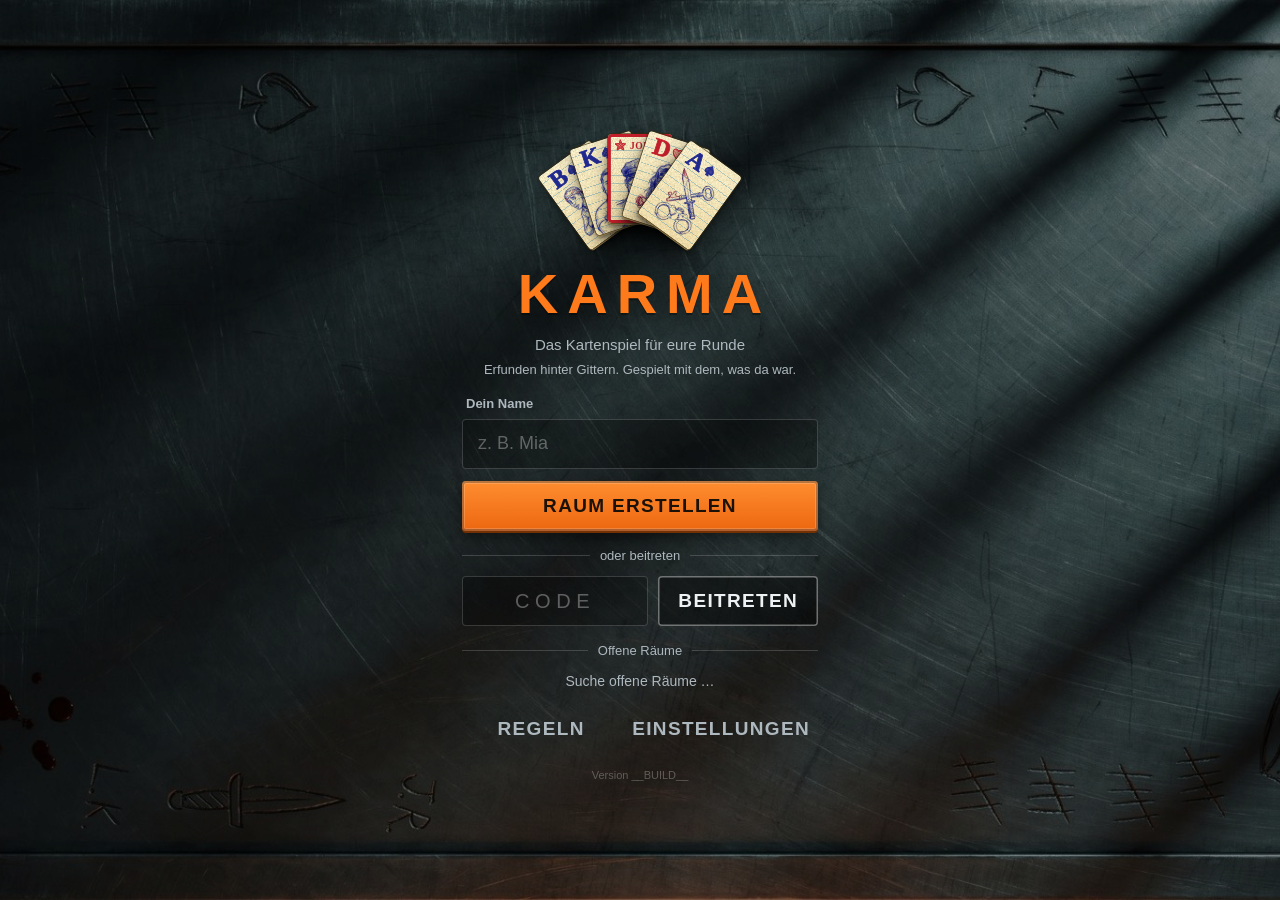
==== commit 14d1b2f0: "Offene Räume: Liste auf der Startseite, Beitreten ohne Code - Der Host meldet seinen Raum im Aushang" ====
--- a/src/index.html
+++ b/src/index.html
@@ -73,6 +73,12 @@
         <button id="btnJoin" class="btn sec">Beitreten</button>
       </div>
 
+      <div id="roomBox" class="rooms" hidden>
+        <div class="rooms-head">Offene Räume</div>
+        <div id="roomList" class="rooms-list"></div>
+        <p id="roomNote" class="rooms-note"></p>
+      </div>
+
       <div class="start-links">
         <button id="btnRules" class="btn ghost" data-act="rules">Regeln</button>
         <button class="btn ghost" data-act="settings">Einstellungen</button>
@@ -312,6 +318,7 @@
         <p>Karten mit Wirkung tragen unten links ein kleines Zeichen: ein <b>offenes Schloss</b> auf der 2 (frei), <b>zwei Pfeile</b> auf der 3 (Richtungswechsel), ein <b>Pfeil nach unten</b> auf der 7 (niedriger spielen) und eine <b>Flamme</b> auf der 10 (Stapel weg). Auch diese Zeichen gehören zur Spielhilfe.</p>
         <p>Der <b>Host</b> stellt für alle ein: Decks, Zugzeit, Plätze mischen und das <b>Design</b> von Tisch und Karten.</p>
         <p>Die Bildkarten: <b>König</b> = der Boss, <b>Dame</b> = die Queen, <b>Bube</b> = der Läufer. Der <b>schwarze Joker</b> ist der Dealer, der <b>rote Joker</b> der Wärter – der Wärter schlägt den Dealer.</p>
+        <p>Auf der Startseite stehen unter <b>Offene Räume</b> alle Räume, die gerade offen sind: mit dem Namen des Hosts, der Zahl der Spieler und ob dort noch gewartet oder schon gespielt wird. Ein Tipp auf einen wartenden Raum tritt bei – ohne Code. Läuft dort schon eine Runde, kannst du dazukommen, sobald der Host wieder in der Lobby ist.</p>
         <p>Mit vielen Mitspielern lohnt es sich, das Handy zu <b>drehen</b>: Im Querformat sind alle größer zu sehen.</p>
       </div>
     </div>
--- a/src/style.css
+++ b/src/style.css
@@ -902,3 +902,22 @@
 .sheet, .dialog, .over-box, .won-box { box-shadow: inset 0 0 0 1px var(--line), 0 18px 44px rgba(0, 0, 0, .55); }
 .won-box, .over-box { box-shadow: inset 0 0 0 1.5px rgba(var(--acc), .5), 0 18px 44px rgba(0, 0, 0, .6); }
 @media (prefers-reduced-motion: reduce) { .logo-fan .card, .tbar.me, .pile-tap.thud .pile { animation: none; } }
+
+/* ---------- Startseite: offene Räume ---------- */
+.rooms { display: flex; flex-direction: column; gap: 6px; margin-top: 4px; }
+.rooms-head { display: flex; align-items: center; gap: 10px; color: var(--mute); font-size: 13px; }
+.rooms-head::before, .rooms-head::after { content: ""; flex: 1; height: 1px; background: var(--line); }
+.rooms-list { display: flex; flex-direction: column; gap: 6px; }
+.rooms-note { text-align: center; color: var(--mute); font-size: 14px; min-height: 20px; }
+.rooms-note:empty { display: none; }
+.rrow { display: flex; align-items: center; gap: 10px; width: 100%; min-height: 54px; padding: 6px 8px 6px 14px; text-align: left; border-radius: var(--r-panel); background: var(--panel); box-shadow: inset 0 0 0 1px var(--line); transition: transform .08s; }
+.rrow:active { transform: scale(.98); }
+.rrow .dot { width: 10px; height: 10px; flex: none; border-radius: 50%; background: #58d68d; box-shadow: 0 0 0 3px rgba(88, 214, 141, .18); }
+.rrow.busy .dot { background: var(--gold); box-shadow: 0 0 0 3px rgba(var(--acc), .2); }
+.rmain { flex: 1; min-width: 0; display: flex; flex-direction: column; gap: 1px; }
+.rmain b { font-size: 16px; overflow: hidden; text-overflow: ellipsis; white-space: nowrap; }
+.rmain small { font-size: 12.5px; color: var(--mute); }
+.rgo { flex: none; min-height: 38px; padding: 0 14px; display: inline-flex; align-items: center; border-radius: var(--btn-r, 12px); font-family: var(--f-head); font-weight: 700; font-size: 15px; color: var(--btn-ink, #241a02); background: var(--btn-bg, linear-gradient(180deg, #f8d573, #e9b33b)); }
+.rrow.busy { opacity: .78; }
+.rrow.busy .rgo { background: none; color: var(--mute); padding: 0 8px; font-weight: 600; }
+html[data-table="stahl"] .rgo { text-transform: uppercase; letter-spacing: .06em; }
